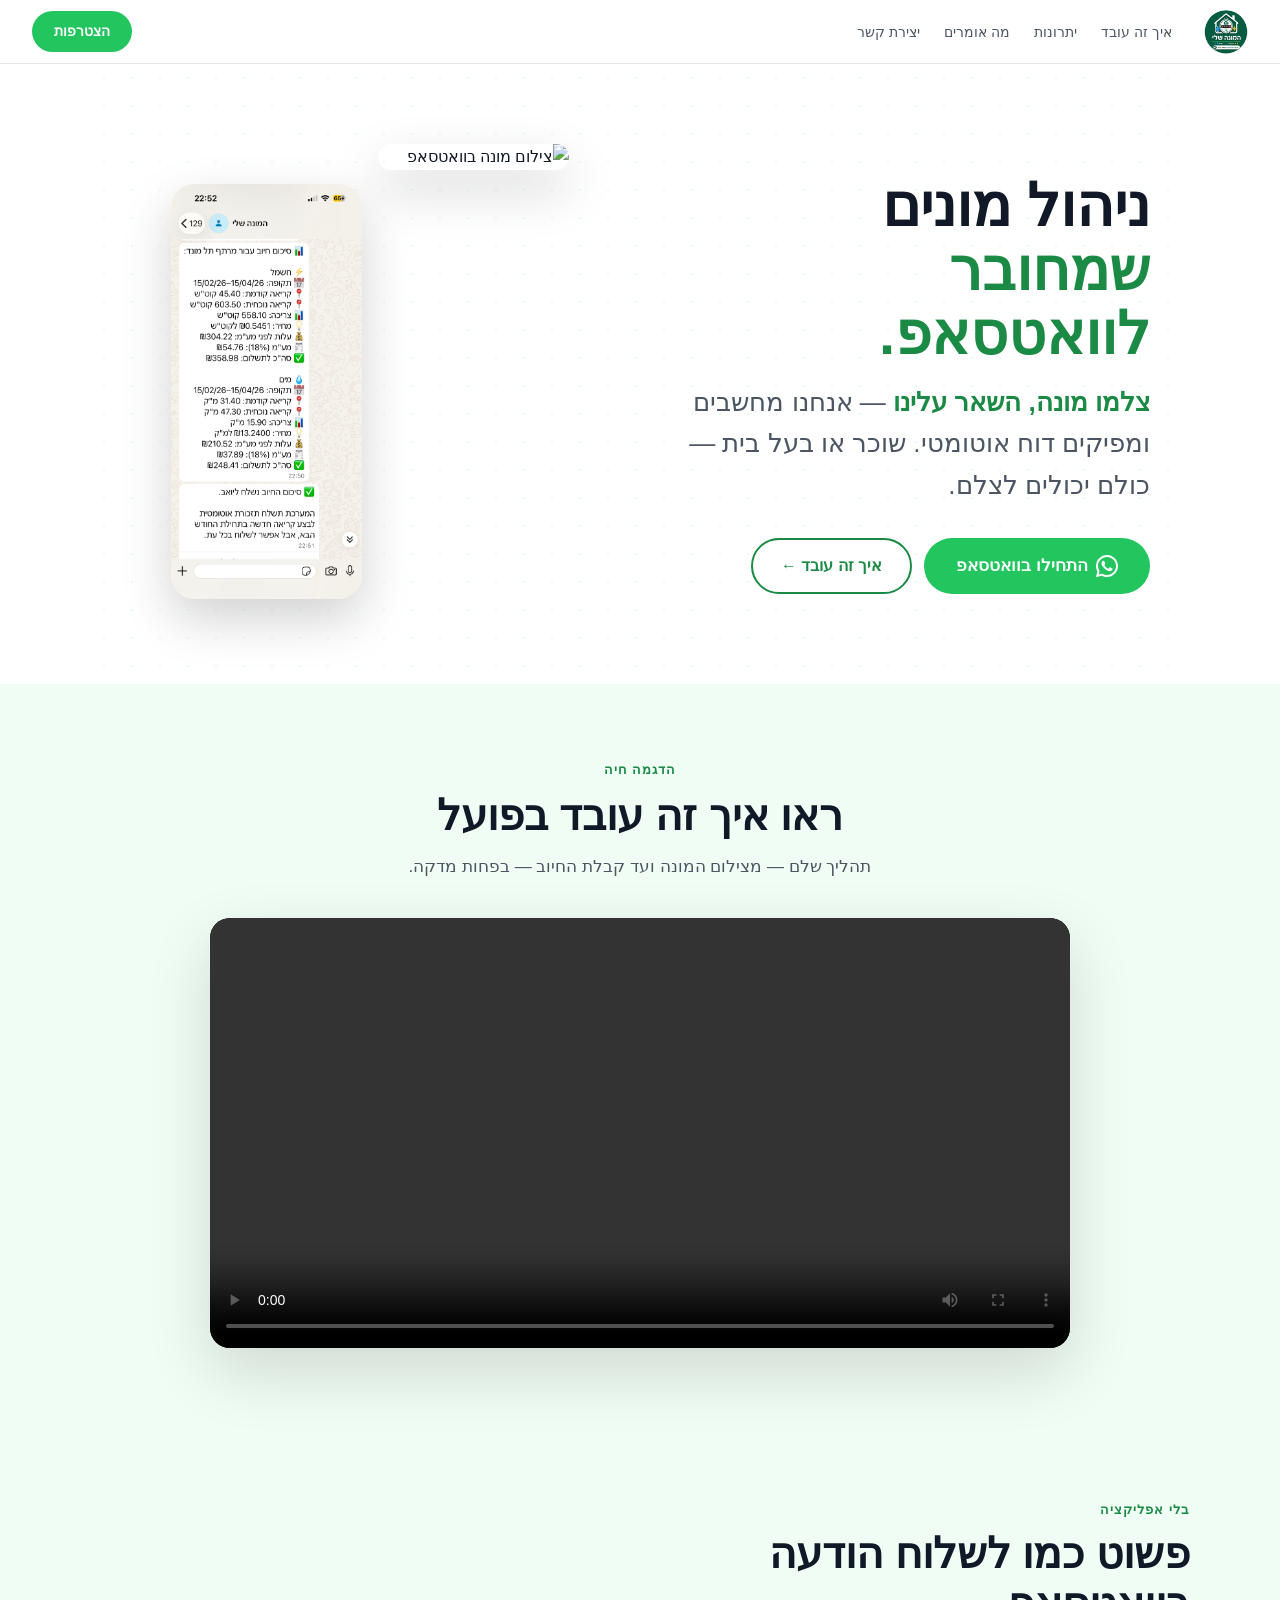
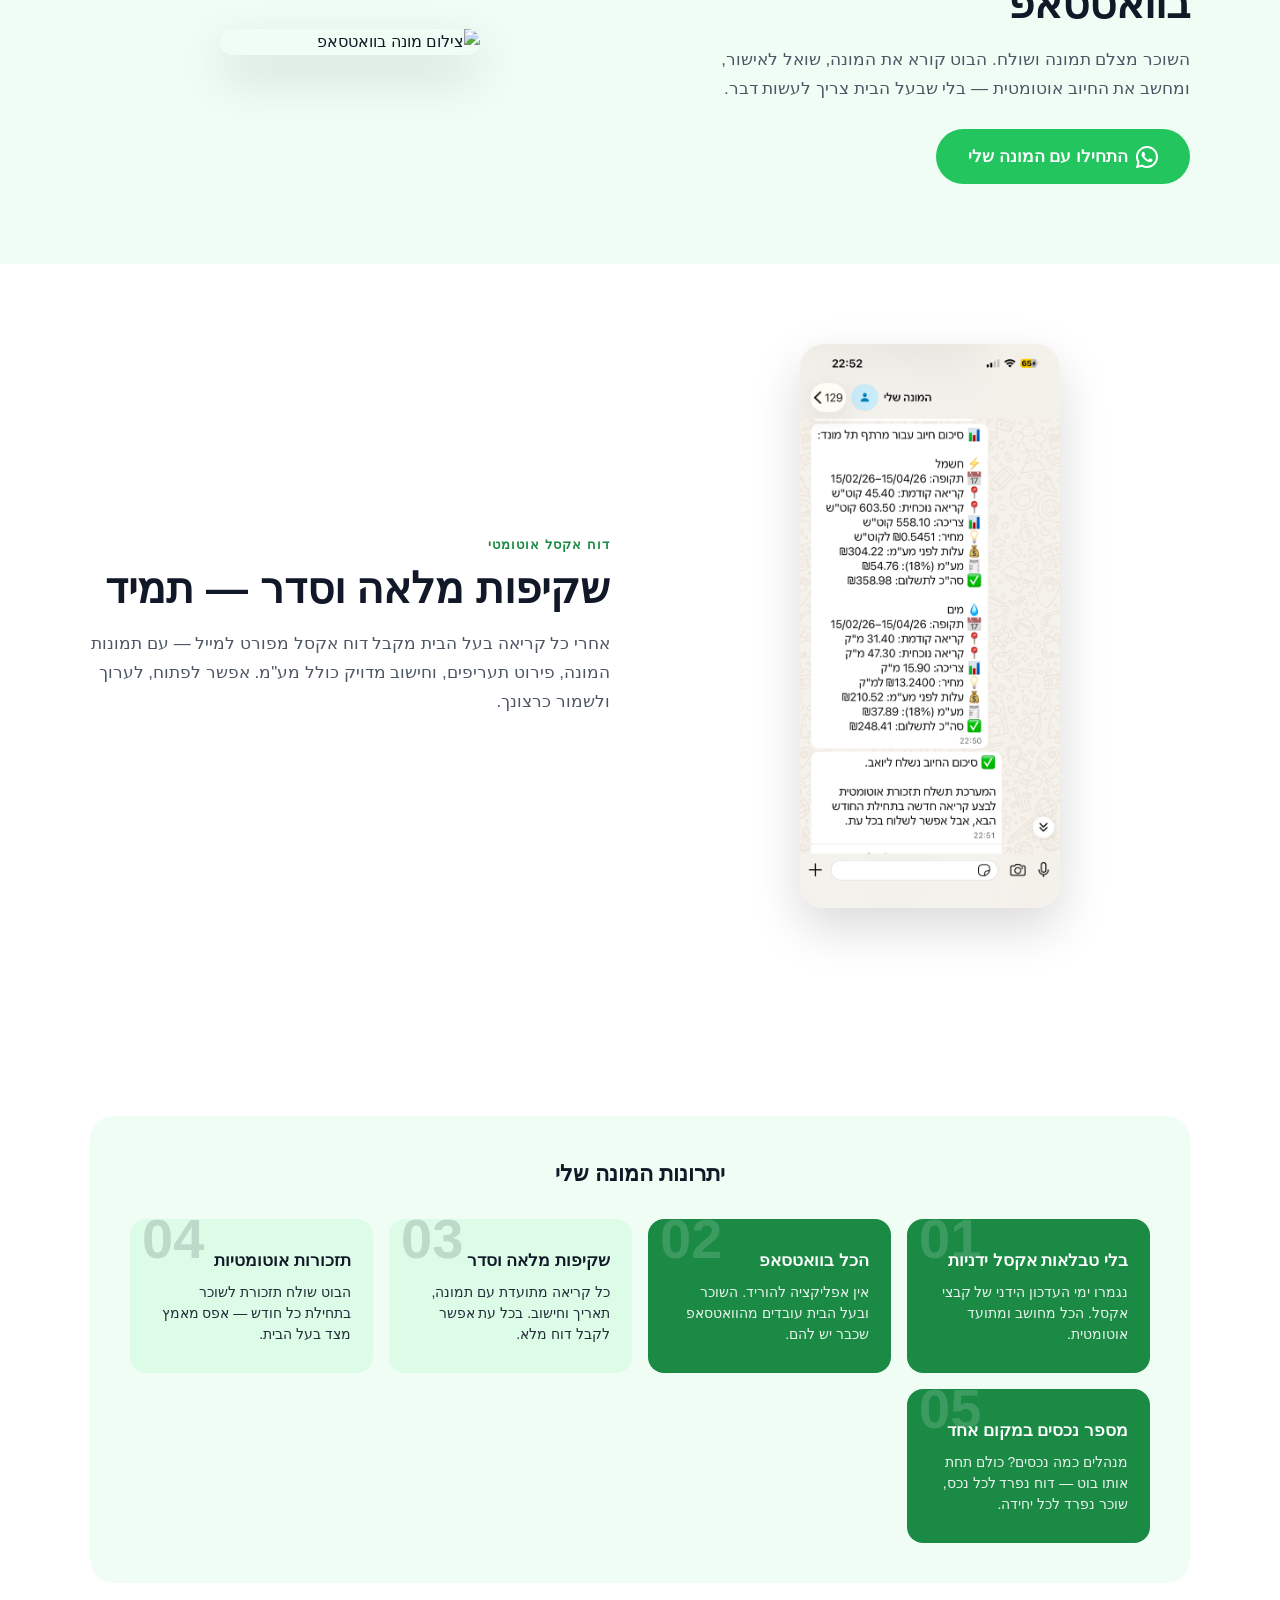
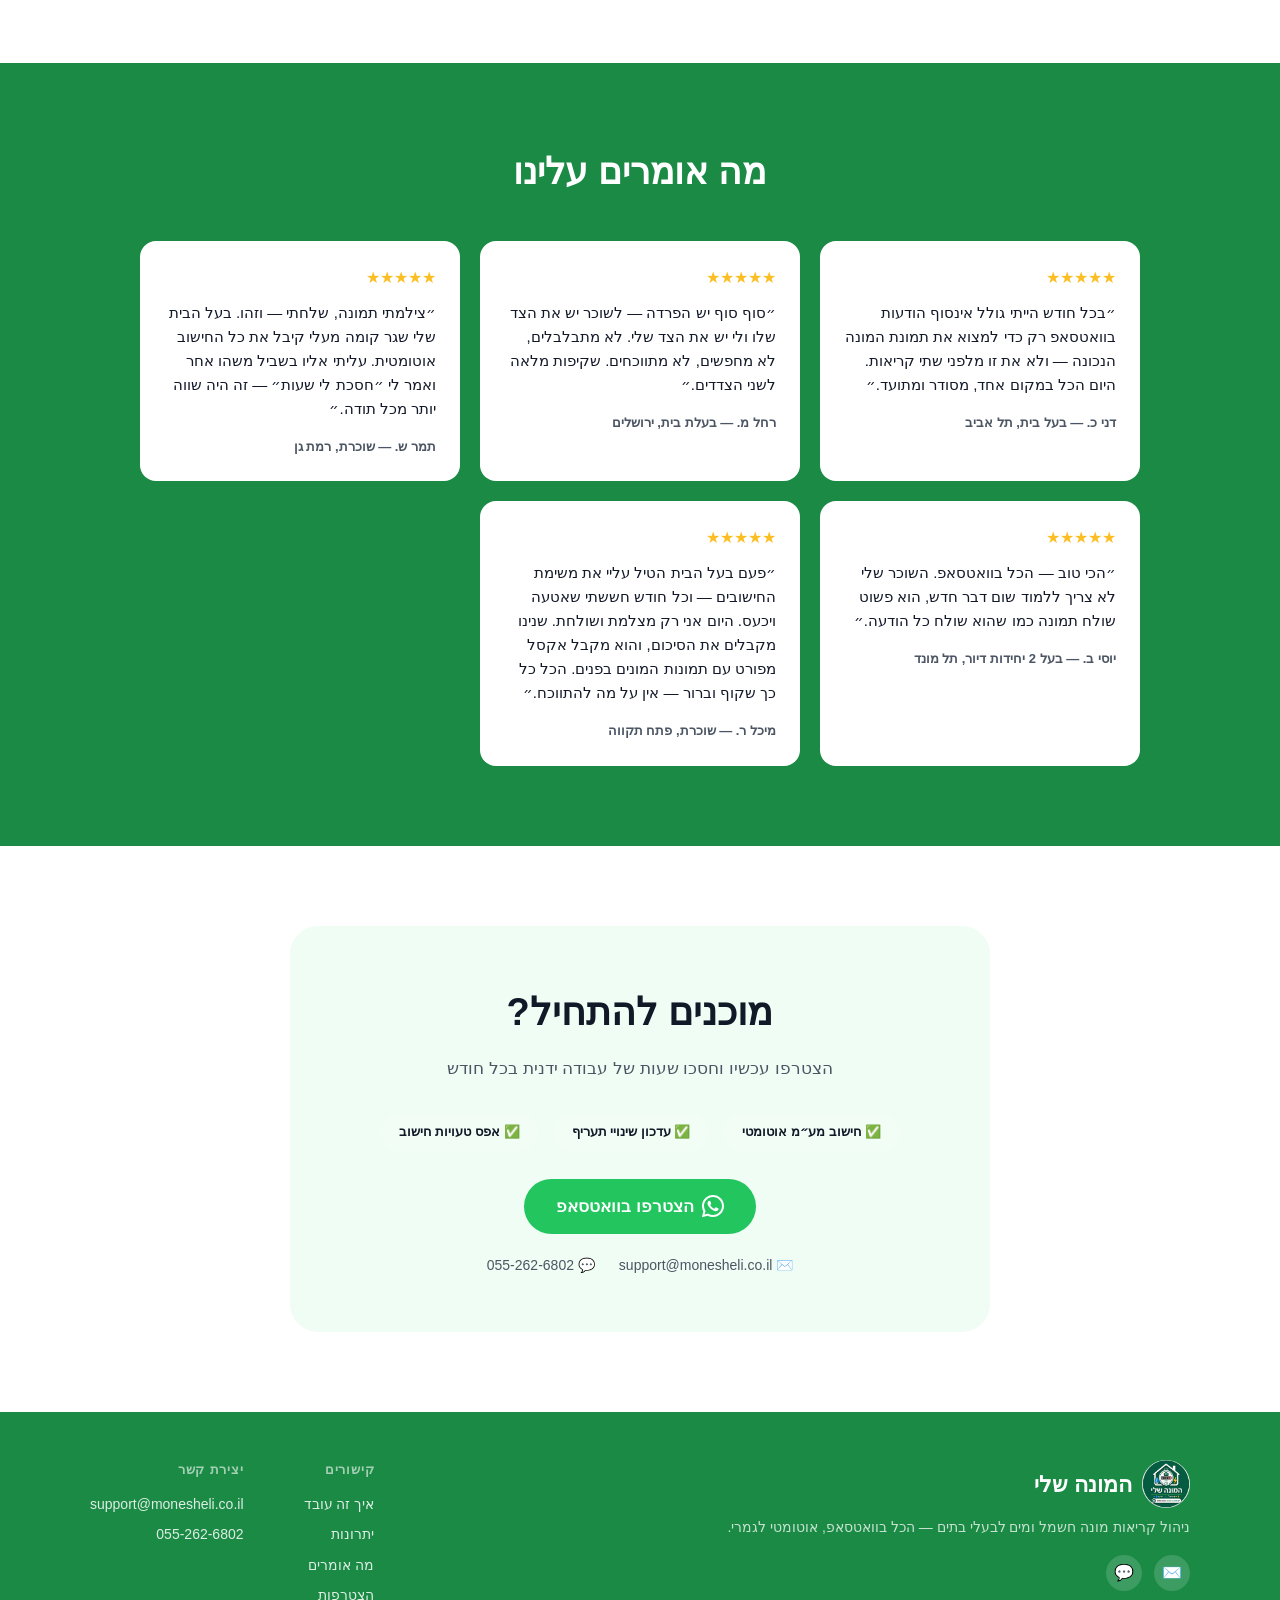
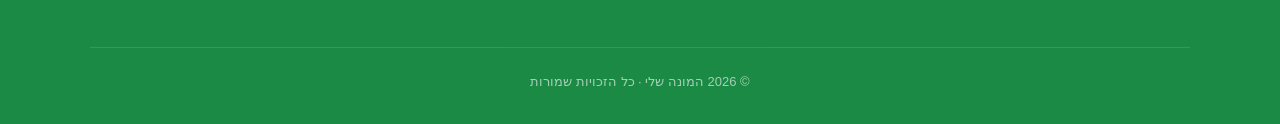
==== index.html @ 029e9800 "[src] Add multi-property benefit card to benefits section" ====
<!DOCTYPE html>
<html lang="he" dir="rtl">
<head>
  <meta charset="UTF-8" />
  <meta name="viewport" content="width=device-width, initial-scale=1.0" />
  <title>המונה שלי — צלמו מונה, השאר עלינו</title>
  <meta name="description" content="ניהול קריאות מונה חשמל ומים לבעלי בתים — כל התהליך בוואטסאפ, אוטומטי לגמרי." />
  <style>
    *, *::before, *::after { box-sizing: border-box; margin: 0; padding: 0; }
    :root {
      --green: #1a8a45;
      --green-btn: #22c55e;
      --green-btn-hover: #16a34a;
      --green-pale: #f0fdf4;
      --green-pale2: #dcfce7;
      --green-dark: #14532d;
      --text: #111827;
      --muted: #4b5563;
      --border: #e5e7eb;
      --radius: 16px;
    }
    html { scroll-behavior: smooth; }
    body { font-family: -apple-system, 'Segoe UI', Arial, sans-serif; color: var(--text); background: #fff; line-height: 1.6; }
    a { color: inherit; text-decoration: none; }

    /* NAV */
    nav {
      position: sticky; top: 0; z-index: 100;
      background: rgba(255,255,255,0.97); backdrop-filter: blur(8px);
      border-bottom: 1px solid var(--border);
      padding: 0 32px; height: 64px;
      display: flex; align-items: center; justify-content: space-between;
    }
    .nav-right { display: flex; align-items: center; gap: 32px; }
    .nav-logo { display: flex; align-items: center; }
    .nav-logo img { height: 44px; width: 44px; border-radius: 50%; object-fit: cover; }
    .nav-links { display: flex; gap: 24px; list-style: none; }
    .nav-links a { font-size: 14px; color: var(--muted); font-weight: 500; transition: color 0.15s; }
    .nav-links a:hover { color: var(--green); }
    .nav-cta {
      background: var(--green-btn); color: #fff;
      padding: 9px 22px; border-radius: 100px;
      font-size: 14px; font-weight: 700;
    }
    .nav-cta:hover { background: var(--green-btn-hover); }

    /* BTN */
    .btn-wa {
      display: inline-flex; align-items: center; gap: 8px;
      background: var(--green-btn); color: #fff;
      padding: 14px 32px; border-radius: 100px;
      font-size: 17px; font-weight: 700;
      transition: background 0.15s, transform 0.15s;
    }
    .btn-wa:hover { background: var(--green-btn-hover); transform: translateY(-1px); }
    .btn-wa svg { width: 22px; height: 22px; fill: #fff; flex-shrink: 0; }

    /* HERO */
    .hero {
      padding: 80px 40px 60px;
      display: flex; align-items: center; justify-content: center;
      gap: 60px; max-width: 1100px; margin: 0 auto;
      position: relative;
    }
    .hero::before {
      content: '';
      position: absolute; inset: 0;
      background-image: radial-gradient(circle, #d1fae5 1px, transparent 1px);
      background-size: 28px 28px;
      opacity: 0.5; z-index: -1;
    }
    .hero-text { flex: 1; max-width: 480px; }
    .hero-text h1 { font-size: clamp(36px, 5vw, 58px); font-weight: 900; line-height: 1.1; margin-bottom: 16px; }
    .hero-text h1 em { color: var(--green); font-style: normal; }
    .hero-slogan { font-size: clamp(18px, 3vw, 26px); color: var(--muted); margin-bottom: 32px; font-weight: 400; }
    .hero-slogan strong { color: var(--green); font-weight: 700; }
    .hero-actions { display: flex; gap: 12px; flex-wrap: wrap; }
    .btn-outline {
      display: inline-flex; align-items: center; gap: 8px;
      background: #fff; color: var(--green);
      border: 2px solid var(--green);
      padding: 12px 28px; border-radius: 100px;
      font-size: 16px; font-weight: 600;
    }
    .hero-visual { flex: 1; display: flex; justify-content: center; position: relative; min-height: 480px; }

    /* PHONE MOCKUP */
    .phone {
      width: 220px; background: #111; border-radius: 36px;
      box-shadow: 0 24px 60px rgba(0,0,0,0.18);
      position: absolute; overflow: hidden;
      border: 6px solid #1a1a1a;
    }
    .phone-notch {
      height: 28px; background: #111;
      display: flex; align-items: center; justify-content: center;
    }
    .phone-notch-bar { width: 80px; height: 8px; background: #222; border-radius: 4px; }
    .phone-screen { background: #e5ddd5; min-height: 360px; padding: 8px; overflow: hidden; }
    .phone-header { background: #075e54; padding: 8px 10px; display: flex; align-items: center; gap: 8px; margin: -8px -8px 8px; }
    .phone-avatar { width: 32px; height: 32px; border-radius: 50%; background: var(--green-btn); display: flex; align-items: center; justify-content: center; font-size: 14px; color: #fff; font-weight: 700; flex-shrink: 0; }
    .phone-header-name { color: #fff; font-size: 13px; font-weight: 600; }
    .phone-header-sub { color: rgba(255,255,255,0.7); font-size: 10px; }
    .msg { max-width: 85%; margin-bottom: 6px; padding: 6px 10px; border-radius: 12px; font-size: 12px; line-height: 1.4; }
    .msg-in { background: #fff; border-radius: 0 12px 12px 12px; align-self: flex-start; }
    .msg-out { background: #dcf8c6; border-radius: 12px 0 12px 12px; margin-right: auto; text-align: right; }
    .msg-time { font-size: 9px; color: #999; margin-top: 2px; text-align: left; }
    .hero-screenshots {
      display: flex;
      gap: 16px;
      align-items: flex-start;
      justify-content: center;
    }
    .hero-screenshot {
      width: 48%;
      max-width: 220px;
      border-radius: 24px;
      box-shadow: 0 20px 50px rgba(0,0,0,0.18);
      object-fit: cover;
      display: block;
    }
    .hero-screenshot-2 { margin-top: 40px; }

    /* SECTION */
    section { padding: 80px 40px; }
    .section-inner { max-width: 1100px; margin: 0 auto; }
    .section-label { font-size: 13px; font-weight: 700; letter-spacing: 0.08em; color: var(--green); text-transform: uppercase; margin-bottom: 8px; }
    .section-title { font-size: clamp(26px, 4vw, 42px); font-weight: 800; line-height: 1.2; margin-bottom: 16px; }
    .section-sub { font-size: 17px; color: var(--muted); max-width: 540px; line-height: 1.7; }

    /* FEATURE ROW */
    .feature-row {
      display: flex; align-items: center; gap: 60px;
      max-width: 1100px; margin: 0 auto;
    }
    .feature-row.reverse { flex-direction: row-reverse; }
    .feature-text { flex: 1; }
    .feature-visual { flex: 1; display: flex; justify-content: center; }
    .feature-phone-wrap { position: relative; height: 440px; width: 260px; }
    .feature-phone-wrap .phone { position: relative; width: 100%; }
    section.pale { background: var(--green-pale); }

    /* BENEFITS CARDS */
    .benefits-wrap {
      background: var(--green-pale); border-radius: 24px;
      padding: 40px; max-width: 1100px; margin: 48px auto 0;
    }
    .benefits-title { text-align: center; font-size: 22px; font-weight: 800; margin-bottom: 28px; }
    .benefits-grid { display: grid; grid-template-columns: repeat(auto-fit, minmax(220px, 1fr)); gap: 16px; }
    .benefit-card {
      background: var(--green); color: #fff;
      border-radius: var(--radius); padding: 28px 22px;
      position: relative; overflow: hidden;
    }
    .benefit-card:nth-child(3), .benefit-card:nth-child(4) { background: var(--green-pale2); color: var(--text); }
    .benefit-num { font-size: 56px; font-weight: 900; opacity: 0.15; position: absolute; top: -8px; left: 12px; line-height: 1; }
    .benefit-card h3 { font-size: 17px; font-weight: 800; margin-bottom: 8px; position: relative; }
    .benefit-card p { font-size: 14px; line-height: 1.5; opacity: 0.9; position: relative; }

    /* TESTIMONIALS */
    .testimonials-section { background: var(--green); padding: 80px 40px; }
    .testimonials-title { text-align: center; font-size: clamp(24px, 4vw, 36px); font-weight: 800; color: #fff; margin-bottom: 40px; }
    .testimonials-grid { display: grid; grid-template-columns: repeat(auto-fit, minmax(280px, 1fr)); gap: 20px; max-width: 1000px; margin: 0 auto; }
    .testimonial-card { background: #fff; border-radius: var(--radius); padding: 24px; }
    .testimonial-stars { color: #fbbf24; font-size: 16px; margin-bottom: 10px; }
    .testimonial-text { font-size: 15px; line-height: 1.6; color: var(--text); margin-bottom: 16px; }
    .testimonial-author { font-size: 13px; font-weight: 700; color: var(--muted); }

    /* FINAL CTA */
    .final-cta-section { padding: 80px 40px; }
    .final-cta-box {
      max-width: 700px; margin: 0 auto;
      background: var(--green-pale); border-radius: 28px;
      padding: 56px 40px; text-align: center;
    }
    .final-cta-box h2 { font-size: clamp(26px, 4vw, 38px); font-weight: 900; margin-bottom: 12px; }
    .final-cta-box p { font-size: 17px; color: var(--muted); margin-bottom: 32px; }

    /* FOOTER */
    footer { background: var(--green); padding: 48px 40px 32px; color: #fff; }
    .footer-inner { max-width: 1100px; margin: 0 auto; }
    .footer-top { display: flex; gap: 60px; flex-wrap: wrap; margin-bottom: 40px; }
    .footer-brand { flex: 1.5; min-width: 200px; }
    .footer-brand-name { display: flex; align-items: center; gap: 10px; font-size: 22px; font-weight: 900; margin-bottom: 8px; }
    .footer-brand-name img { height: 48px; width: 48px; border-radius: 50%; object-fit: cover; }
    .footer-brand-sub { font-size: 14px; opacity: 0.75; line-height: 1.6; }
    .footer-col h4 { font-size: 13px; font-weight: 700; opacity: 0.6; text-transform: uppercase; letter-spacing: 0.06em; margin-bottom: 12px; }
    .footer-col ul { list-style: none; display: flex; flex-direction: column; gap: 8px; }
    .footer-col li { font-size: 14px; opacity: 0.85; }
    .footer-col li:hover { opacity: 1; }
    .footer-social { display: flex; gap: 12px; margin-top: 16px; }
    .footer-social a { width: 36px; height: 36px; border-radius: 50%; background: rgba(255,255,255,0.15); display: flex; align-items: center; justify-content: center; font-size: 16px; }
    .footer-bottom { border-top: 1px solid rgba(255,255,255,0.2); padding-top: 24px; text-align: center; font-size: 13px; opacity: 0.6; }

    /* VIDEO SECTION */
    .video-section { padding: 72px 40px; background: var(--green-pale); }
    .video-inner { max-width: 860px; margin: 0 auto; text-align: center; }
    .video-inner .section-label { display: inline-block; margin-bottom: 10px; }
    .video-inner .section-title { margin-bottom: 12px; }
    .video-inner .section-sub { margin: 0 auto 36px; text-align: center; }
    .video-wrap {
      position: relative; border-radius: 20px; overflow: hidden;
      box-shadow: 0 24px 64px rgba(0,0,0,0.14);
      background: #000;
    }
    .video-wrap video {
      width: 100%; display: block; border-radius: 20px;
      max-height: 520px; object-fit: contain;
    }

    @media (max-width: 768px) {
      .hero { flex-direction: column; padding: 48px 20px 40px; gap: 40px; }
      .hero-visual { min-height: 320px; width: 100%; }
      .phone1 { right: 10%; }
      .phone2 { left: 5%; }
      .feature-row, .feature-row.reverse { flex-direction: column; gap: 32px; }
      nav { padding: 0 16px; }
      .nav-links { display: none; }
      section { padding: 56px 20px; }
      .testimonials-section { padding: 56px 20px; }
      .final-cta-section { padding: 40px 20px; }
      footer { padding: 40px 20px 24px; }
      .footer-top { gap: 32px; }
    }
  </style>
</head>
<body>

<!-- NAV -->
<nav>
  <div class="nav-right">
    <a class="nav-logo" href="#">
      <img src="logo.jpg" alt="המונה שלי" />
    </a>
    <ul class="nav-links">
      <li><a href="#how">איך זה עובד</a></li>
      <li><a href="#benefits">יתרונות</a></li>
      <li><a href="#testimonials">מה אומרים</a></li>
      <li><a href="#contact">יצירת קשר</a></li>
    </ul>
  </div>
  <a class="nav-cta" href="https://wa.me/972559642901?text=%D7%94%D7%A6%D7%98%D7%A8%D7%A3" target="_blank">הצטרפות</a>
</nav>

<!-- HERO -->
<div class="hero">
  <div class="hero-text">
    <h1>ניהול מונים<br/><em>שמחובר לוואטסאפ.</em></h1>
    <p class="hero-slogan"><strong>צלמו מונה, השאר עלינו</strong> — אנחנו מחשבים ומפיקים דוח אוטומטי. שוכר או בעל בית — כולם יכולים לצלם.</p>
    <div class="hero-actions">
      <a class="btn-wa" href="https://wa.me/972559642901?text=%D7%94%D7%A6%D7%98%D7%A8%D7%A3" target="_blank">
        <svg viewBox="0 0 24 24"><path d="M17.472 14.382c-.297-.149-1.758-.867-2.03-.967-.273-.099-.471-.148-.67.15-.197.297-.767.966-.94 1.164-.173.199-.347.223-.644.075-.297-.15-1.255-.463-2.39-1.475-.883-.788-1.48-1.761-1.653-2.059-.173-.297-.018-.458.13-.606.134-.133.298-.347.446-.52.149-.174.198-.298.298-.497.099-.198.05-.371-.025-.52-.075-.149-.669-1.612-.916-2.207-.242-.579-.487-.5-.669-.51-.173-.008-.371-.01-.57-.01-.198 0-.52.074-.792.372-.272.297-1.04 1.016-1.04 2.479 0 1.462 1.065 2.875 1.213 3.074.149.198 2.096 3.2 5.077 4.487.709.306 1.262.489 1.694.625.712.227 1.36.195 1.871.118.571-.085 1.758-.719 2.006-1.413.248-.694.248-1.289.173-1.413-.074-.124-.272-.198-.57-.347z"/><path d="M12 0C5.373 0 0 5.373 0 12c0 2.127.558 4.126 1.535 5.858L.057 23.476a.5.5 0 0 0 .612.612l5.566-1.461A11.945 11.945 0 0 0 12 24c6.627 0 12-5.373 12-12S18.627 0 12 0zm0 21.818a9.8 9.8 0 0 1-5.013-1.376l-.36-.214-3.724.977.997-3.648-.235-.374A9.773 9.773 0 0 1 2.182 12C2.182 6.57 6.57 2.182 12 2.182c5.43 0 9.818 4.388 9.818 9.818 0 5.43-4.388 9.818-9.818 9.818z"/></svg>
        התחילו בוואטסאפ
      </a>
      <a class="btn-outline" href="#how">איך זה עובד ←</a>
    </div>
  </div>
  <div class="hero-visual">
    <div class="hero-screenshots">
      <img src="screenshot-meters.png" alt="צילום מונה בוואטסאפ" class="hero-screenshot hero-screenshot-1" />
      <img src="screenshot-summary.png" alt="סיכום חיוב בוואטסאפ" class="hero-screenshot hero-screenshot-2" />
    </div>
  </div>
</div>

<!-- VIDEO -->
<section class="video-section">
  <div class="video-inner">
    <div class="section-label">הדגמה חיה</div>
    <h2 class="section-title">ראו איך זה עובד בפועל</h2>
    <p class="section-sub">תהליך שלם — מצילום המונה ועד קבלת החיוב — בפחות מדקה.</p>
    <div class="video-wrap">
      <video controls playsinline preload="metadata" poster="">
        <source src="demo.mp4" type="video/mp4" />
      </video>
    </div>
  </div>
</section>

<!-- SECTION: WhatsApp -->
<section id="how" class="pale">
  <div class="feature-row">
    <div class="feature-text">
      <div class="section-label">בלי אפליקציה</div>
      <h2 class="section-title">פשוט כמו לשלוח הודעה בוואטסאפ</h2>
      <p class="section-sub">השוכר מצלם תמונה ושולח. הבוט קורא את המונה, שואל לאישור, ומחשב את החיוב אוטומטית — בלי שבעל הבית צריך לעשות דבר.</p>
      <br/>
      <a class="btn-wa" href="https://wa.me/972559642901?text=%D7%94%D7%A6%D7%98%D7%A8%D7%A3" target="_blank" style="display:inline-flex;">
        <svg viewBox="0 0 24 24"><path d="M17.472 14.382c-.297-.149-1.758-.867-2.03-.967-.273-.099-.471-.148-.67.15-.197.297-.767.966-.94 1.164-.173.199-.347.223-.644.075-.297-.15-1.255-.463-2.39-1.475-.883-.788-1.48-1.761-1.653-2.059-.173-.297-.018-.458.13-.606.134-.133.298-.347.446-.52.149-.174.198-.298.298-.497.099-.198.05-.371-.025-.52-.075-.149-.669-1.612-.916-2.207-.242-.579-.487-.5-.669-.51-.173-.008-.371-.01-.57-.01-.198 0-.52.074-.792.372-.272.297-1.04 1.016-1.04 2.479 0 1.462 1.065 2.875 1.213 3.074.149.198 2.096 3.2 5.077 4.487.709.306 1.262.489 1.694.625.712.227 1.36.195 1.871.118.571-.085 1.758-.719 2.006-1.413.248-.694.248-1.289.173-1.413-.074-.124-.272-.198-.57-.347z"/><path d="M12 0C5.373 0 0 5.373 0 12c0 2.127.558 4.126 1.535 5.858L.057 23.476a.5.5 0 0 0 .612.612l5.566-1.461A11.945 11.945 0 0 0 12 24c6.627 0 12-5.373 12-12S18.627 0 12 0zm0 21.818a9.8 9.8 0 0 1-5.013-1.376l-.36-.214-3.724.977.997-3.648-.235-.374A9.773 9.773 0 0 1 2.182 12C2.182 6.57 6.57 2.182 12 2.182c5.43 0 9.818 4.388 9.818 9.818 0 5.43-4.388 9.818-9.818 9.818z"/></svg>
        התחילו עם המונה שלי
      </a>
    </div>
    <div class="feature-visual">
      <img src="screenshot-meters.png" alt="צילום מונה בוואטסאפ" style="width:260px; border-radius:24px; box-shadow:0 20px 50px rgba(0,0,0,0.15);" />
    </div>
  </div>
</section>

<!-- SECTION: Excel Report -->
<section>
  <div class="feature-row reverse">
    <div class="feature-text">
      <div class="section-label">דוח אקסל אוטומטי</div>
      <h2 class="section-title">שקיפות מלאה וסדר — תמיד</h2>
      <p class="section-sub">אחרי כל קריאה בעל הבית מקבל דוח אקסל מפורט למייל — עם תמונות המונה, פירוט תעריפים, וחישוב מדויק כולל מע"מ. אפשר לפתוח, לערוך ולשמור כרצונך.</p>
    </div>
    <div class="feature-visual">
      <img src="screenshot-summary.png" alt="סיכום חיוב בוואטסאפ" style="width:260px; border-radius:24px; box-shadow:0 20px 50px rgba(0,0,0,0.15);" />
    </div>
  </div>
</section>

<!-- BENEFITS -->
<section id="benefits">
  <div class="section-inner">
    <div class="benefits-wrap">
      <div class="benefits-title">יתרונות המונה שלי</div>
      <div class="benefits-grid">
        <div class="benefit-card">
          <div class="benefit-num">01</div>
          <h3>בלי טבלאות אקסל ידניות</h3>
          <p>נגמרו ימי העדכון הידני של קבצי אקסל. הכל מחושב ומתועד אוטומטית.</p>
        </div>
        <div class="benefit-card">
          <div class="benefit-num">02</div>
          <h3>הכל בוואטסאפ</h3>
          <p>אין אפליקציה להוריד. השוכר ובעל הבית עובדים מהוואטסאפ שכבר יש להם.</p>
        </div>
        <div class="benefit-card">
          <div class="benefit-num">03</div>
          <h3>שקיפות מלאה וסדר</h3>
          <p>כל קריאה מתועדת עם תמונה, תאריך וחישוב. בכל עת אפשר לקבל דוח מלא.</p>
        </div>
        <div class="benefit-card">
          <div class="benefit-num">04</div>
          <h3>תזכורות אוטומטיות</h3>
          <p>הבוט שולח תזכורת לשוכר בתחילת כל חודש — אפס מאמץ מצד בעל הבית.</p>
        </div>
        <div class="benefit-card">
          <div class="benefit-num">05</div>
          <h3>מספר נכסים במקום אחד</h3>
          <p>מנהלים כמה נכסים? כולם תחת אותו בוט — דוח נפרד לכל נכס, שוכר נפרד לכל יחידה.</p>
        </div>
      </div>
    </div>
  </div>
</section>

<!-- TESTIMONIALS -->
<section id="testimonials" class="testimonials-section">
  <h2 class="testimonials-title">מה אומרים עלינו</h2>
  <div class="testimonials-grid">
    <div class="testimonial-card">
      <div class="testimonial-stars">★★★★★</div>
      <p class="testimonial-text">״בכל חודש הייתי גולל אינסוף הודעות בוואטסאפ רק כדי למצוא את תמונת המונה הנכונה — ולא את זו מלפני שתי קריאות. היום הכל במקום אחד, מסודר ומתועד.״</p>
      <div class="testimonial-author">דני כ. — בעל בית, תל אביב</div>
    </div>
    <div class="testimonial-card">
      <div class="testimonial-stars">★★★★★</div>
      <p class="testimonial-text">״סוף סוף יש הפרדה — לשוכר יש את הצד שלו ולי יש את הצד שלי. לא מתבלבלים, לא מחפשים, לא מתווכחים. שקיפות מלאה לשני הצדדים.״</p>
      <div class="testimonial-author">רחל מ. — בעלת בית, ירושלים</div>
    </div>
    <div class="testimonial-card">
      <div class="testimonial-stars">★★★★★</div>
      <p class="testimonial-text">״צילמתי תמונה, שלחתי — וזהו. בעל הבית שלי שגר קומה מעלי קיבל את כל החישוב אוטומטית. עליתי אליו בשביל משהו אחר ואמר לי ״חסכת לי שעות״ — זה היה שווה יותר מכל תודה.״</p>
      <div class="testimonial-author">תמר ש. — שוכרת, רמת גן</div>
    </div>
    <div class="testimonial-card">
      <div class="testimonial-stars">★★★★★</div>
      <p class="testimonial-text">״הכי טוב — הכל בוואטסאפ. השוכר שלי לא צריך ללמוד שום דבר חדש, הוא פשוט שולח תמונה כמו שהוא שולח כל הודעה.״</p>
      <div class="testimonial-author">יוסי ב. — בעל 2 יחידות דיור, תל מונד</div>
    </div>
    <div class="testimonial-card">
      <div class="testimonial-stars">★★★★★</div>
      <p class="testimonial-text">״פעם בעל הבית הטיל עליי את משימת החישובים — וכל חודש חששתי שאטעה ויכעס. היום אני רק מצלמת ושולחת. שנינו מקבלים את הסיכום, והוא מקבל אקסל מפורט עם תמונות המונים בפנים. הכל כל כך שקוף וברור — אין על מה להתווכח.״</p>
      <div class="testimonial-author">מיכל ר. — שוכרת, פתח תקווה</div>
    </div>
  </div>
</section>

<!-- FINAL CTA -->
<section class="final-cta-section" id="contact">
  <div class="final-cta-box">
    <h2>מוכנים להתחיל?</h2>
    <p>הצטרפו עכשיו וחסכו שעות של עבודה ידנית בכל חודש</p>
    <div style="display:flex; gap:16px; justify-content:center; flex-wrap:wrap; margin-bottom:28px;">
      <div style="background:rgba(255,255,255,0.15); border-radius:100px; padding:8px 18px; font-size:13px; font-weight:600;">✅ חישוב מע״מ אוטומטי</div>
      <div style="background:rgba(255,255,255,0.15); border-radius:100px; padding:8px 18px; font-size:13px; font-weight:600;">✅ עדכון שינויי תעריף</div>
      <div style="background:rgba(255,255,255,0.15); border-radius:100px; padding:8px 18px; font-size:13px; font-weight:600;">✅ אפס טעויות חישוב</div>
    </div>
    <a class="btn-wa" href="https://wa.me/972559642901?text=%D7%94%D7%A6%D7%98%D7%A8%D7%A3" target="_blank">
      <svg viewBox="0 0 24 24"><path d="M17.472 14.382c-.297-.149-1.758-.867-2.03-.967-.273-.099-.471-.148-.67.15-.197.297-.767.966-.94 1.164-.173.199-.347.223-.644.075-.297-.15-1.255-.463-2.39-1.475-.883-.788-1.48-1.761-1.653-2.059-.173-.297-.018-.458.13-.606.134-.133.298-.347.446-.52.149-.174.198-.298.298-.497.099-.198.05-.371-.025-.52-.075-.149-.669-1.612-.916-2.207-.242-.579-.487-.5-.669-.51-.173-.008-.371-.01-.57-.01-.198 0-.52.074-.792.372-.272.297-1.04 1.016-1.04 2.479 0 1.462 1.065 2.875 1.213 3.074.149.198 2.096 3.2 5.077 4.487.709.306 1.262.489 1.694.625.712.227 1.36.195 1.871.118.571-.085 1.758-.719 2.006-1.413.248-.694.248-1.289.173-1.413-.074-.124-.272-.198-.57-.347z"/><path d="M12 0C5.373 0 0 5.373 0 12c0 2.127.558 4.126 1.535 5.858L.057 23.476a.5.5 0 0 0 .612.612l5.566-1.461A11.945 11.945 0 0 0 12 24c6.627 0 12-5.373 12-12S18.627 0 12 0zm0 21.818a9.8 9.8 0 0 1-5.013-1.376l-.36-.214-3.724.977.997-3.648-.235-.374A9.773 9.773 0 0 1 2.182 12C2.182 6.57 6.57 2.182 12 2.182c5.43 0 9.818 4.388 9.818 9.818 0 5.43-4.388 9.818-9.818 9.818z"/></svg>
      הצטרפו בוואטסאפ
    </a>
    <div style="margin-top:20px; display:flex; gap:24px; justify-content:center; flex-wrap:wrap;">
      <a href="mailto:support@monesheli.co.il" style="font-size:14px; color:var(--muted);">✉️ support@monesheli.co.il</a>
      <a href="https://wa.me/972552626802" target="_blank" style="font-size:14px; color:var(--muted);">💬 055-262-6802</a>
    </div>
  </div>
</section>

<!-- FOOTER -->
<footer>
  <div class="footer-inner">
    <div class="footer-top">
      <div class="footer-brand">
        <div class="footer-brand-name">
          <img src="logo.jpg" alt="המונה שלי" />
          המונה שלי
        </div>
        <div class="footer-brand-sub">ניהול קריאות מונה חשמל ומים לבעלי בתים — הכל בוואטסאפ, אוטומטי לגמרי.</div>
        <div class="footer-social">
          <a href="mailto:support@monesheli.co.il" title="מייל">✉️</a>
          <a href="https://wa.me/972559642901" target="_blank" title="וואטסאפ">💬</a>
        </div>
      </div>
      <div class="footer-col">
        <h4>קישורים</h4>
        <ul>
          <li><a href="#how">איך זה עובד</a></li>
          <li><a href="#benefits">יתרונות</a></li>
          <li><a href="#testimonials">מה אומרים</a></li>
          <li><a href="https://wa.me/972559642901?text=%D7%94%D7%A6%D7%98%D7%A8%D7%A3" target="_blank">הצטרפות</a></li>
        </ul>
      </div>
      <div class="footer-col">
        <h4>יצירת קשר</h4>
        <ul>
          <li>support@monesheli.co.il</li>
          <li>055-262-6802</li>
        </ul>
      </div>
    </div>
    <div class="footer-bottom">© 2026 המונה שלי · כל הזכויות שמורות</div>
  </div>
</footer>

</body>
</html>
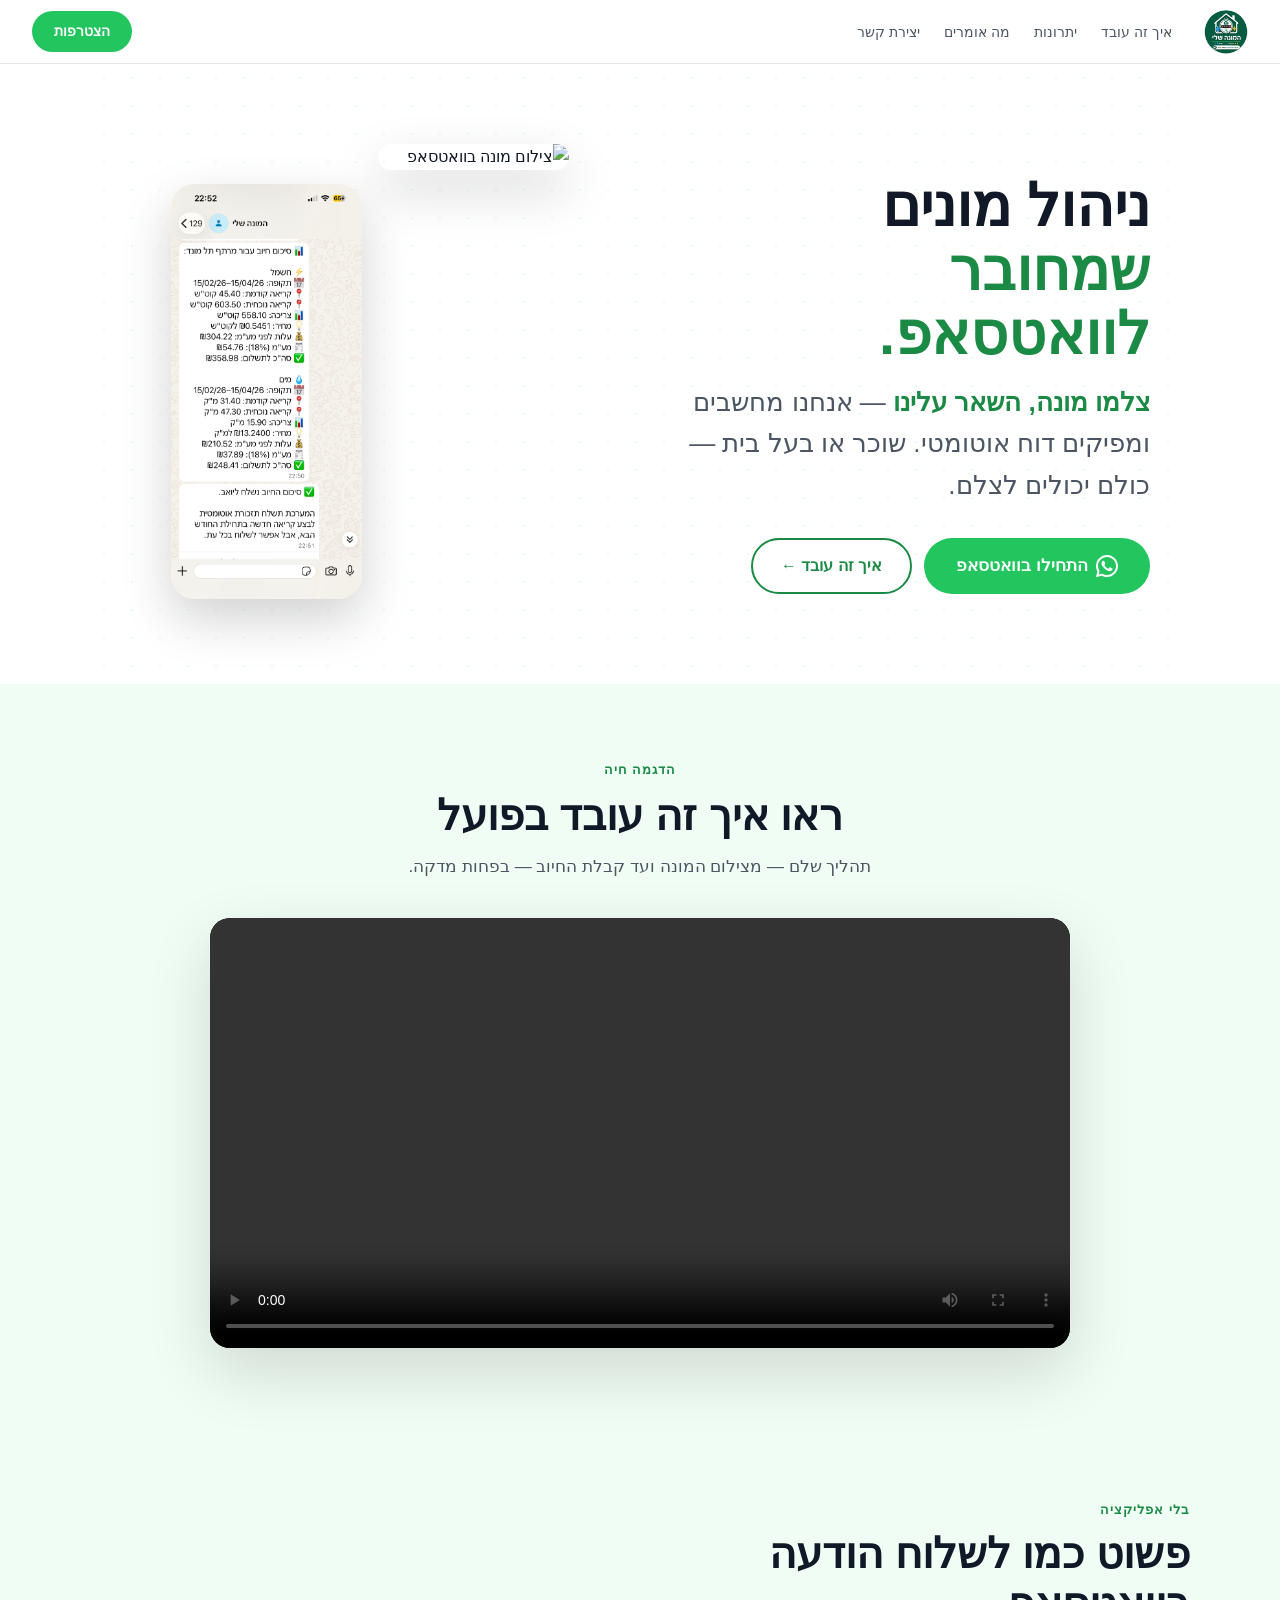
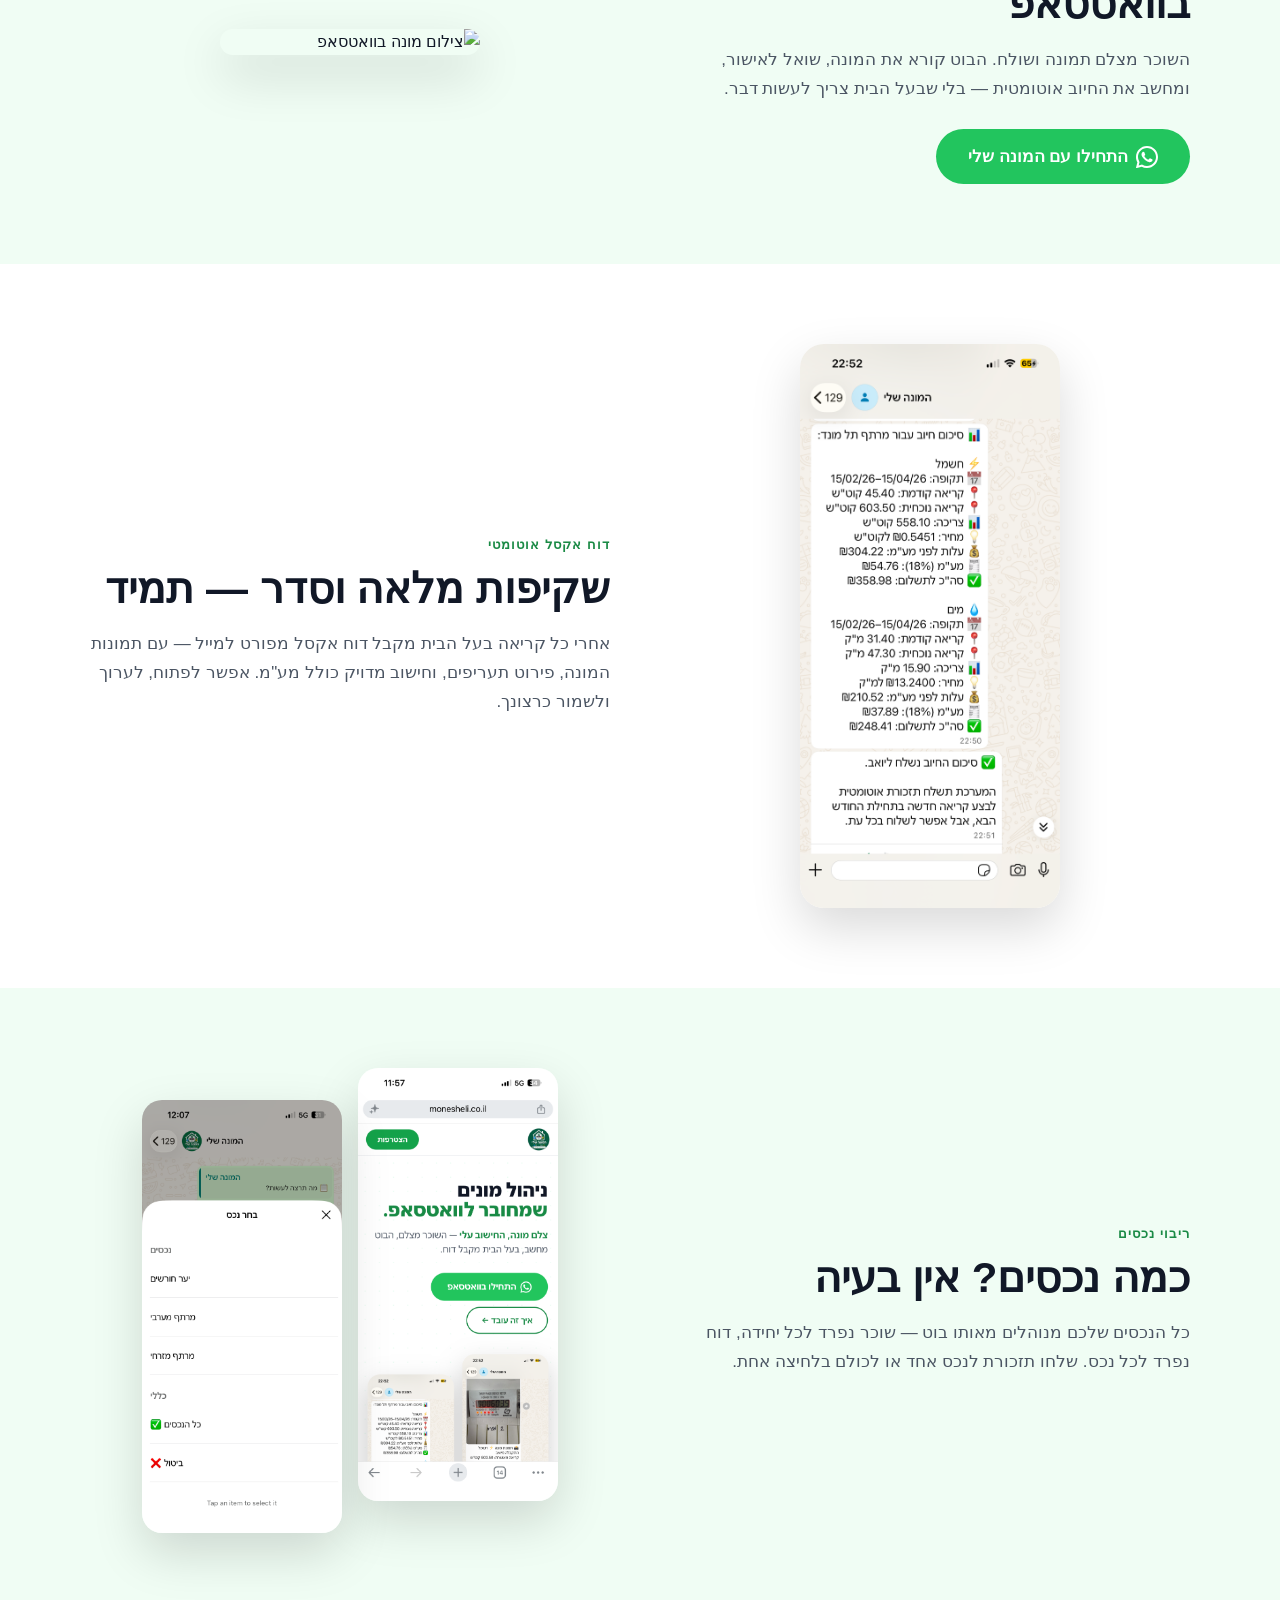
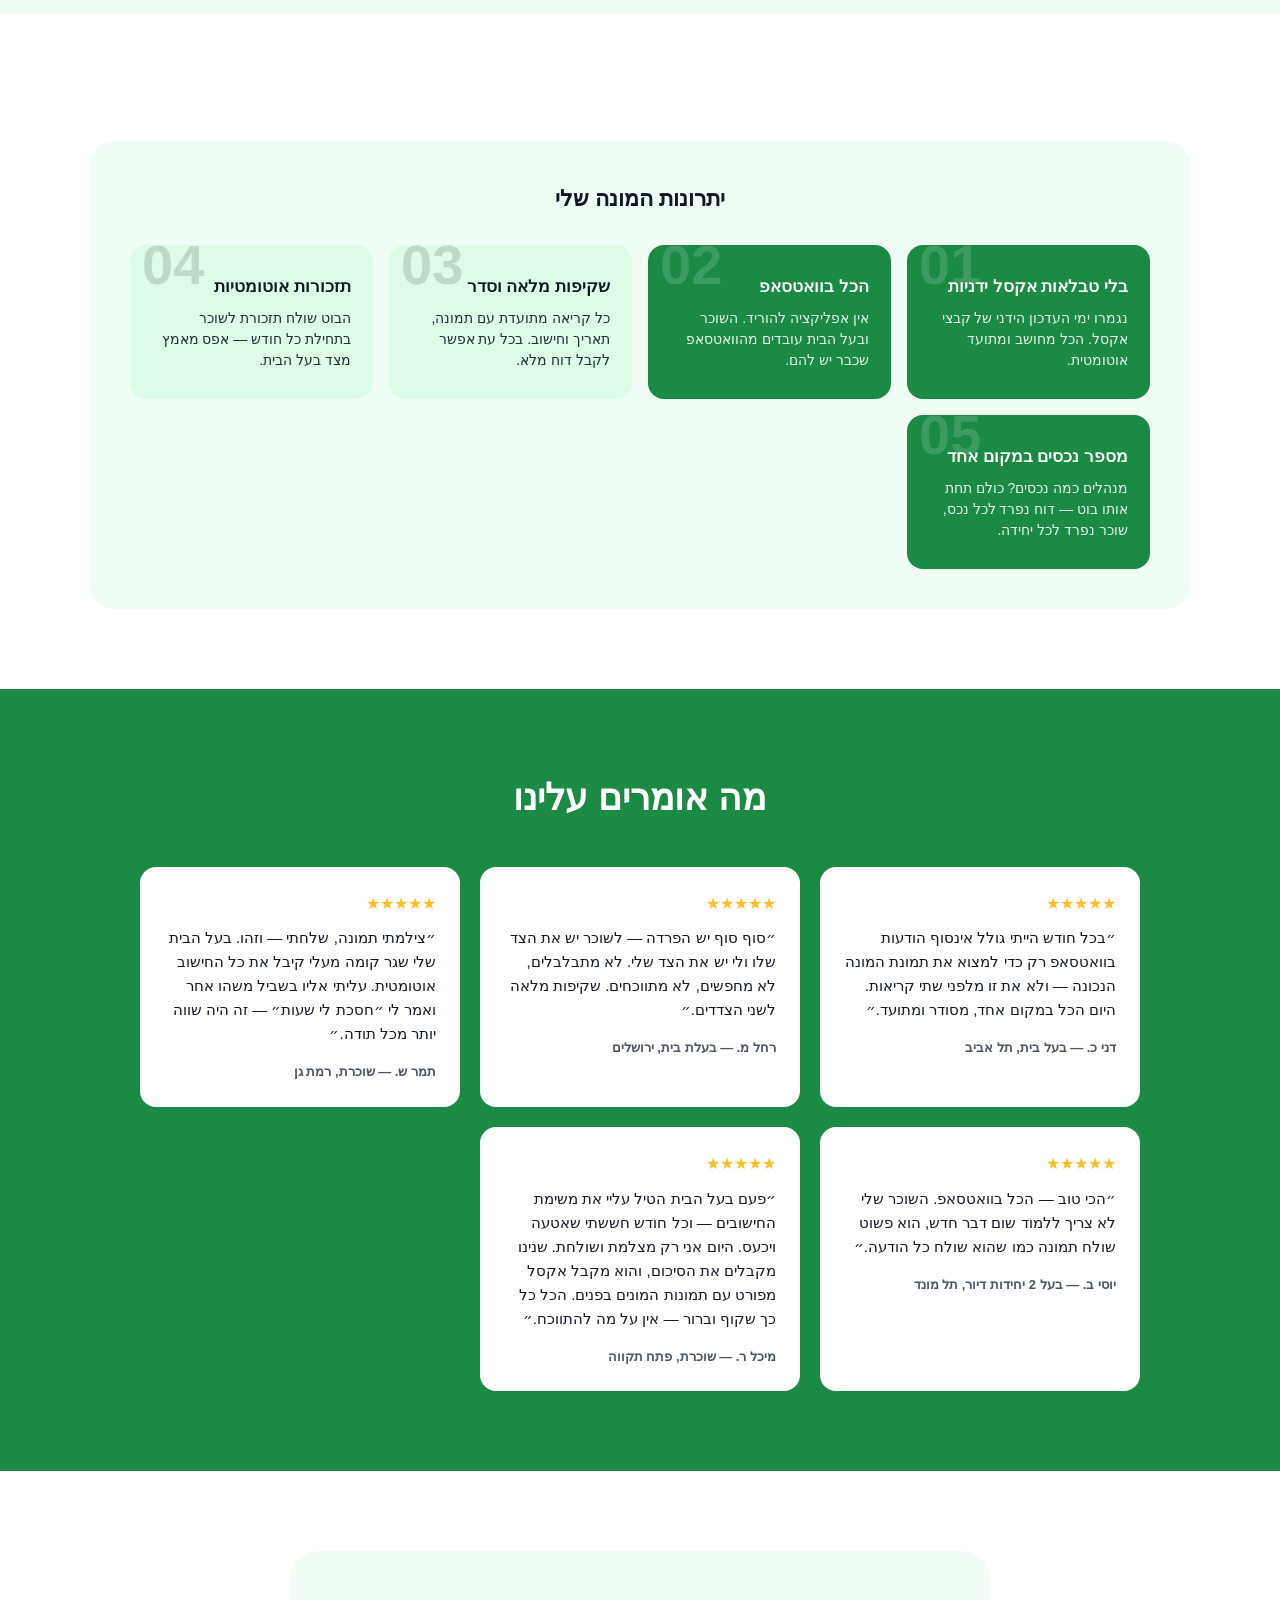
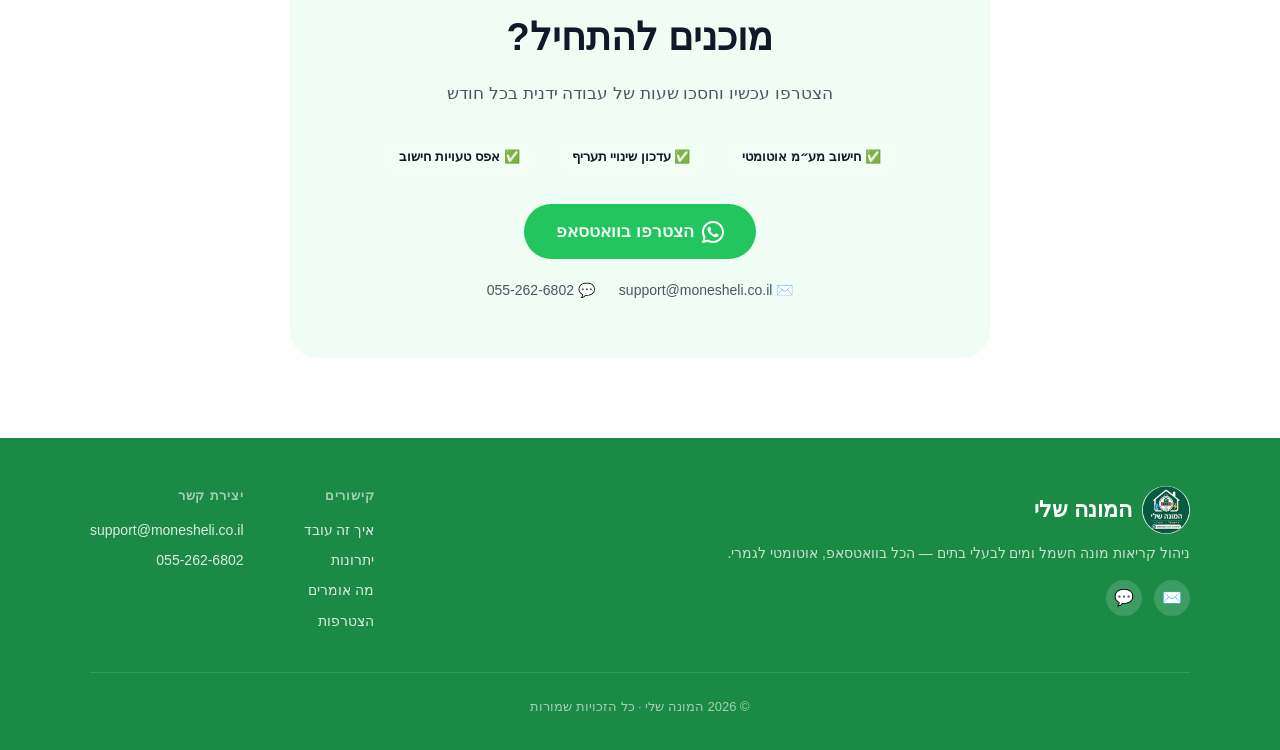
==== commit 91599957: "[src] Add multi-property feature section with WhatsApp screenshots" ====
--- a/index.html
+++ b/index.html
@@ -310,6 +310,21 @@
   </div>
 </section>
 
+<!-- SECTION: Multi-property -->
+<section class="pale">
+  <div class="feature-row">
+    <div class="feature-text">
+      <div class="section-label">ריבוי נכסים</div>
+      <h2 class="section-title">כמה נכסים? אין בעיה</h2>
+      <p class="section-sub">כל הנכסים שלכם מנוהלים מאותו בוט — שוכר נפרד לכל יחידה, דוח נפרד לכל נכס. שלחו תזכורת לנכס אחד או לכולם בלחיצה אחת.</p>
+    </div>
+    <div class="feature-visual" style="gap:16px; display:flex; align-items:flex-start;">
+      <img src="screenshot-multi-chat.png" alt="בחירת נכס לשליחת תזכורת" style="width:48%; max-width:200px; border-radius:20px; box-shadow:0 20px 50px rgba(0,0,0,0.15);" />
+      <img src="screenshot-multi-list.png" alt="רשימת נכסים לבחירה" style="width:48%; max-width:200px; border-radius:20px; box-shadow:0 20px 50px rgba(0,0,0,0.15); margin-top:32px;" />
+    </div>
+  </div>
+</section>
+
 <!-- BENEFITS -->
 <section id="benefits">
   <div class="section-inner">
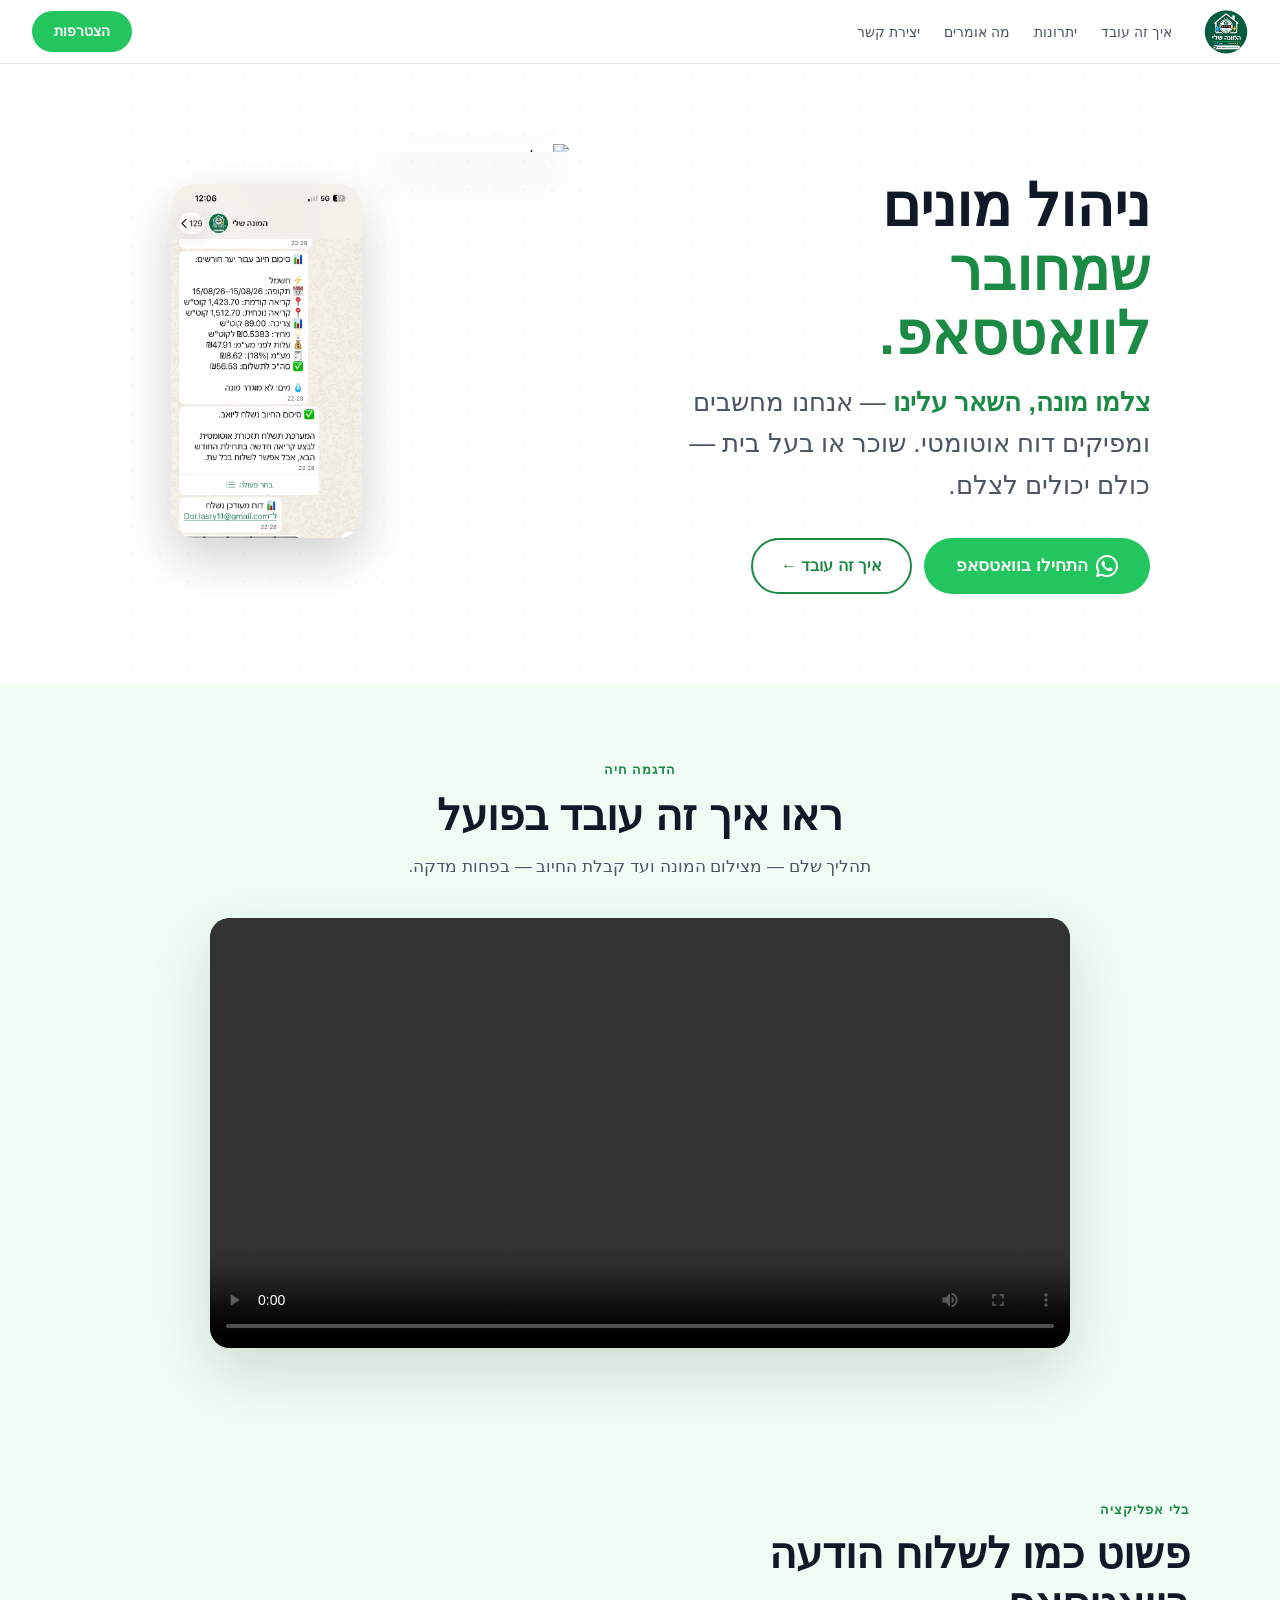
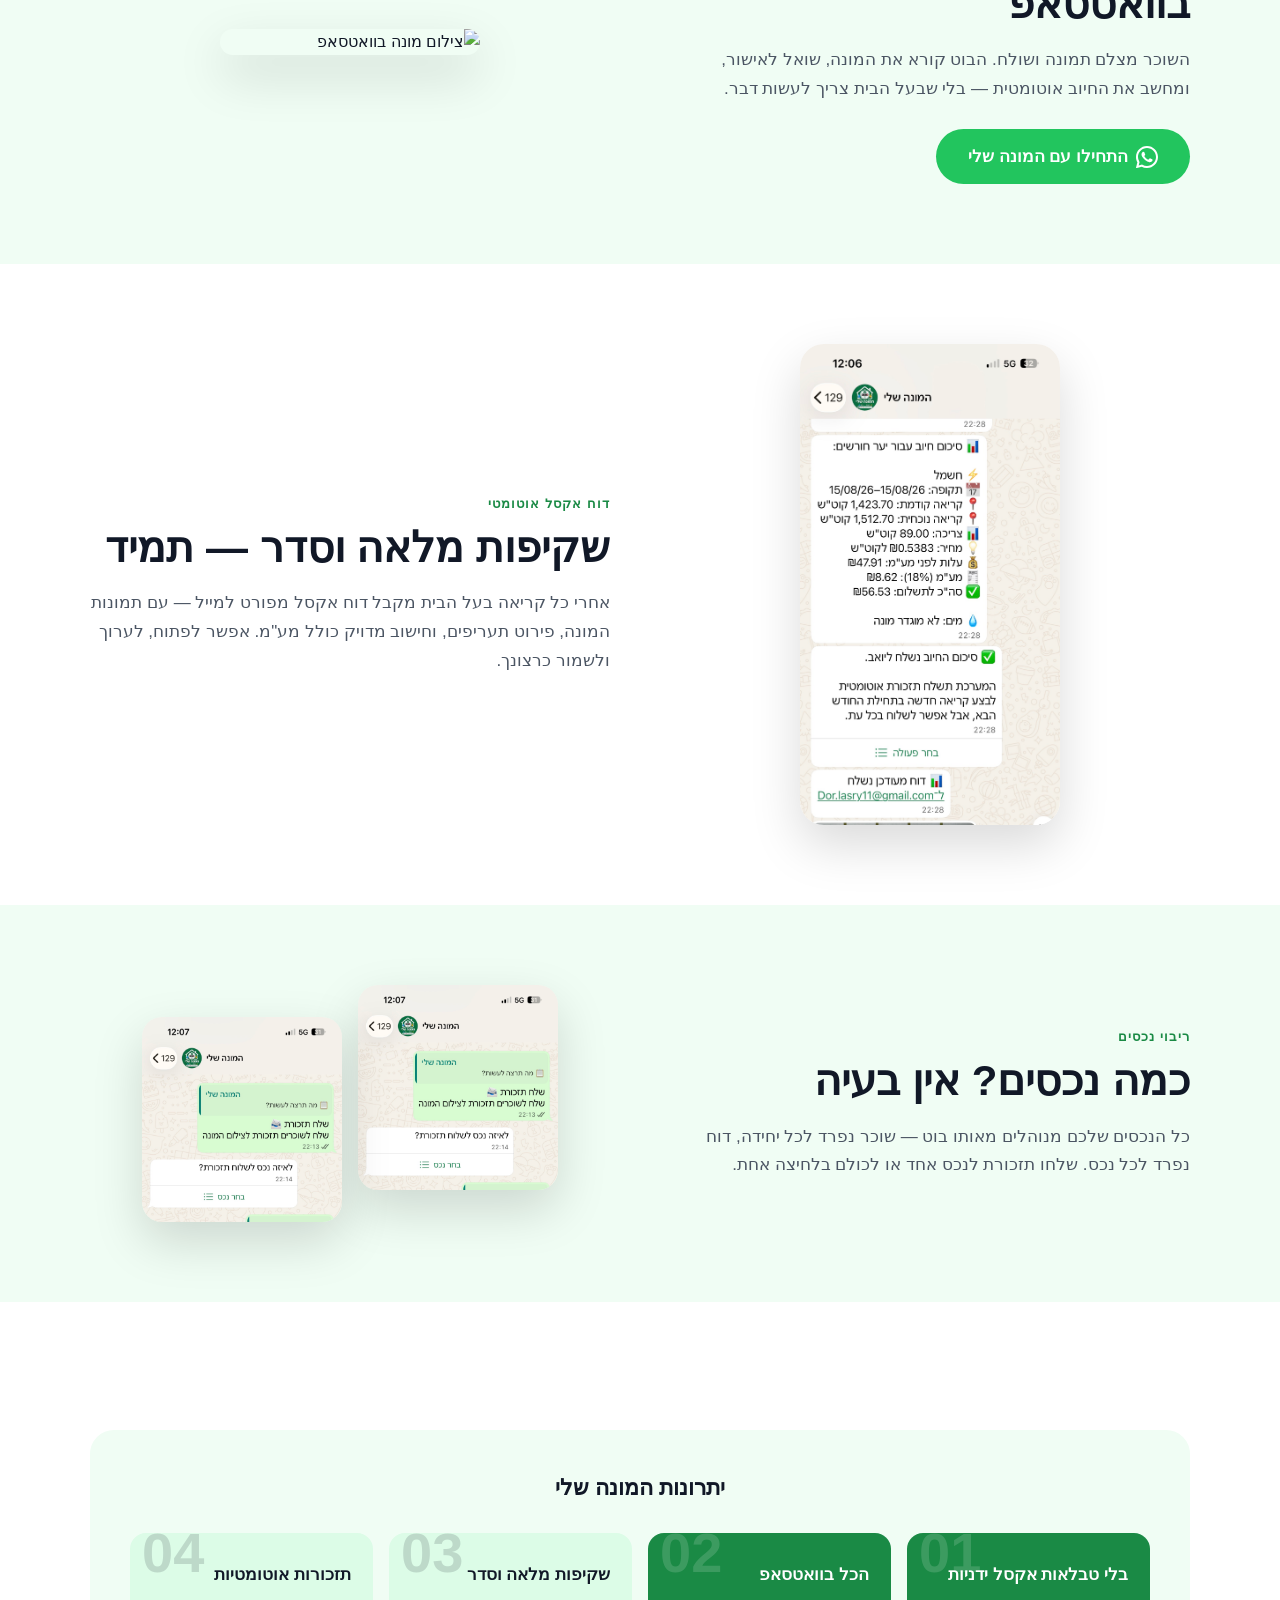
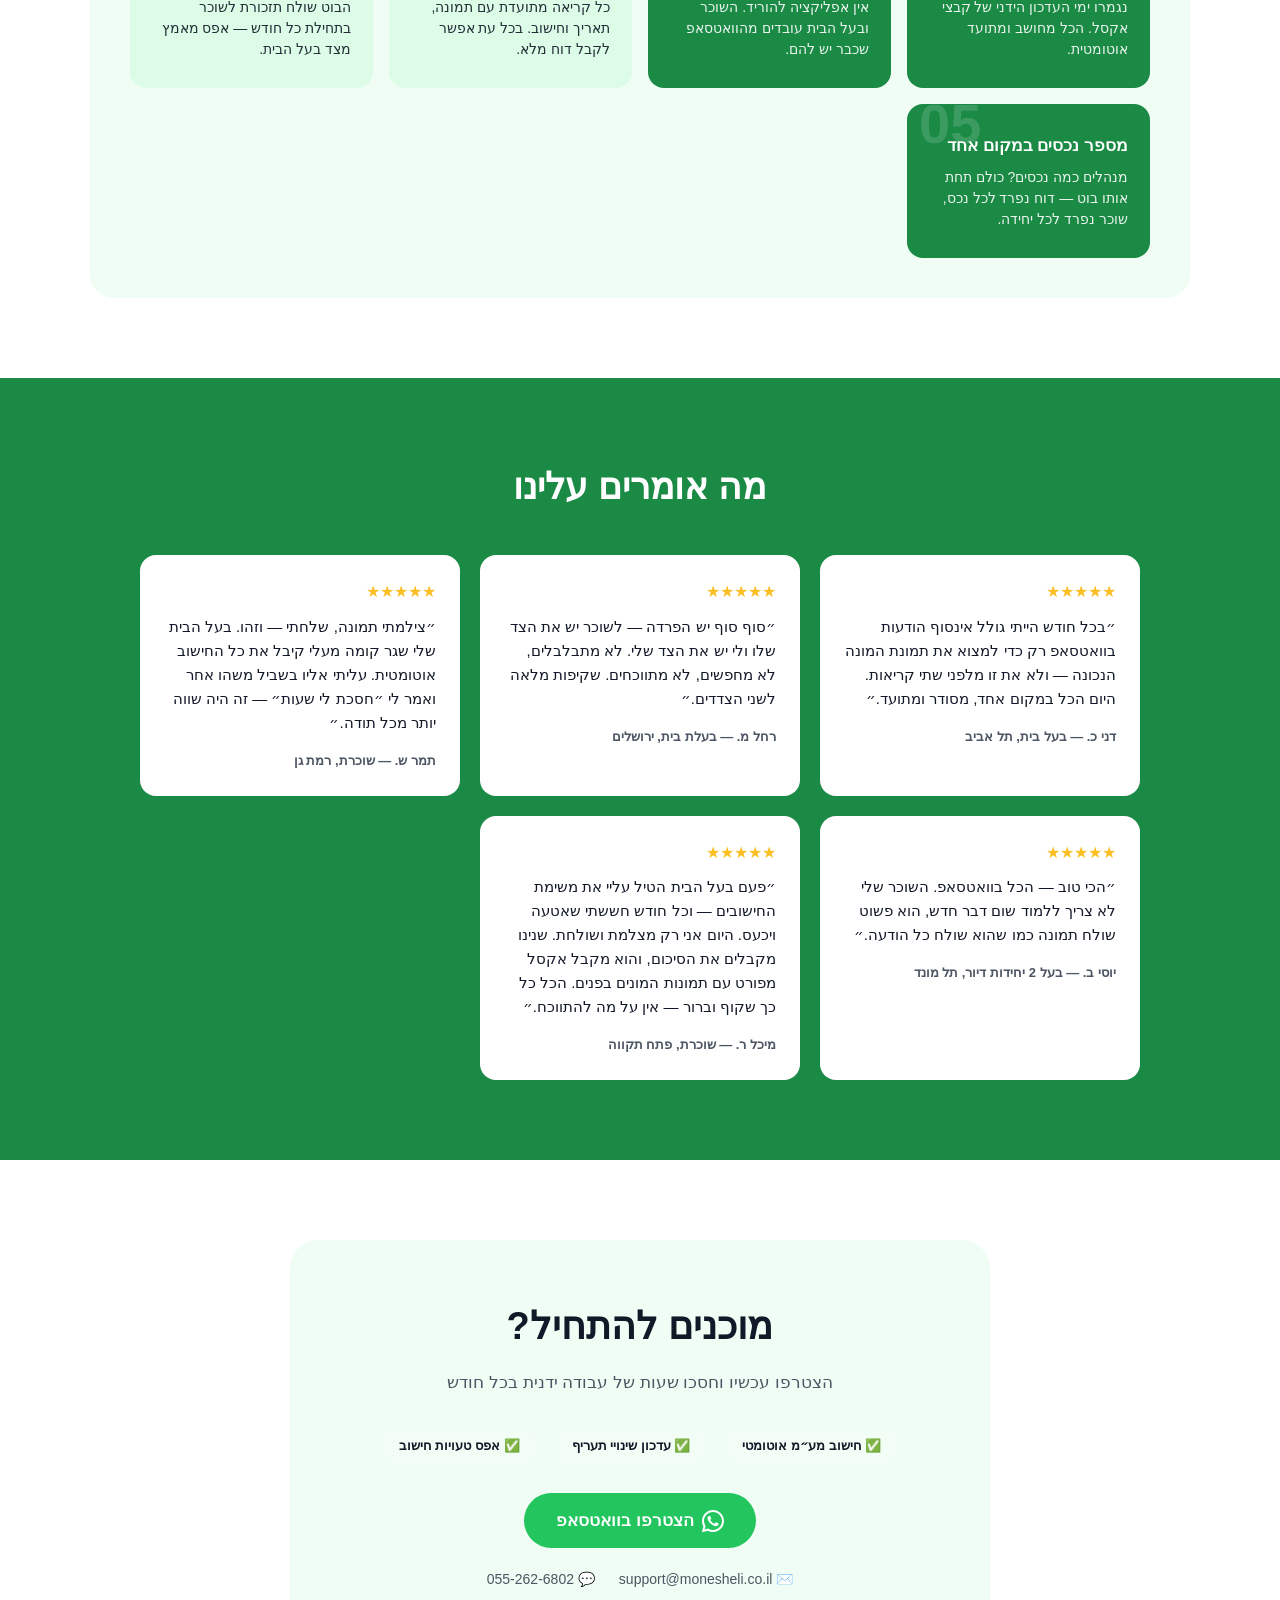
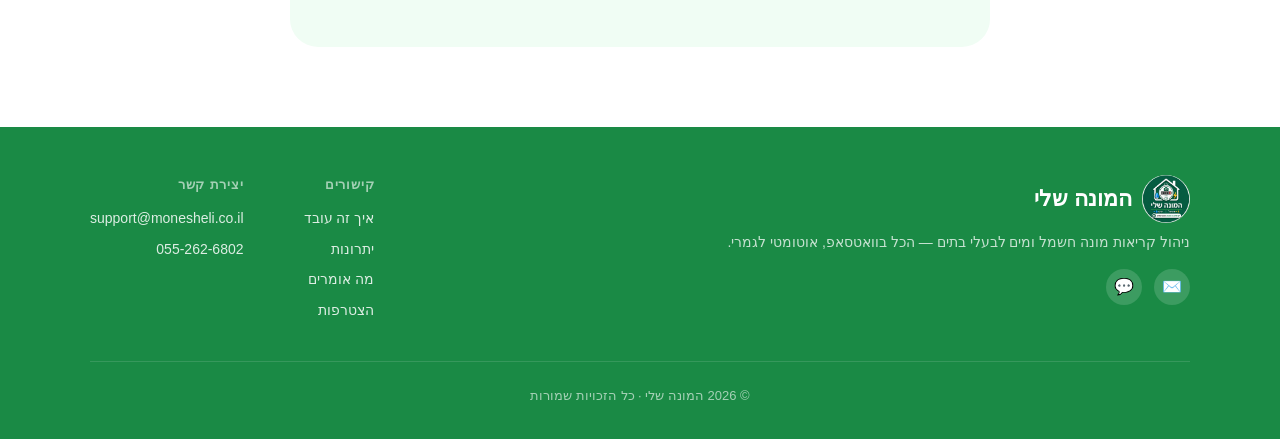
==== commit a7da9b78: "[fix] Crop bottom of meter screenshot to hide WhatsApp input bar" ====
--- a/index.html
+++ b/index.html
@@ -112,13 +112,18 @@
       justify-content: center;
     }
     .hero-screenshot {
-      width: 48%;
-      max-width: 220px;
+      width: 100%;
       border-radius: 24px;
       box-shadow: 0 20px 50px rgba(0,0,0,0.18);
       object-fit: cover;
       display: block;
     }
+    .hero-screenshot-wrap {
+      width: 48%;
+      max-width: 220px;
+    }
+    .hero-screenshot-wrap.crop { overflow: hidden; border-radius: 24px; box-shadow: 0 20px 50px rgba(0,0,0,0.18); }
+    .hero-screenshot-wrap.crop .hero-screenshot { box-shadow: none; border-radius: 0; margin-bottom: -9%; }
     .hero-screenshot-2 { margin-top: 40px; }
 
     /* SECTION */
@@ -257,8 +262,12 @@
   </div>
   <div class="hero-visual">
     <div class="hero-screenshots">
-      <img src="screenshot-meters.png" alt="צילום מונה בוואטסאפ" class="hero-screenshot hero-screenshot-1" />
-      <img src="screenshot-summary.png" alt="סיכום חיוב בוואטסאפ" class="hero-screenshot hero-screenshot-2" />
+      <div class="hero-screenshot-wrap crop">
+        <img src="screenshot-meters.png" alt="צילום מונה בוואטסאפ" class="hero-screenshot hero-screenshot-1" />
+      </div>
+      <div class="hero-screenshot-wrap hero-screenshot-2">
+        <img src="screenshot-summary.png" alt="סיכום חיוב בוואטסאפ" class="hero-screenshot" />
+      </div>
     </div>
   </div>
 </div>
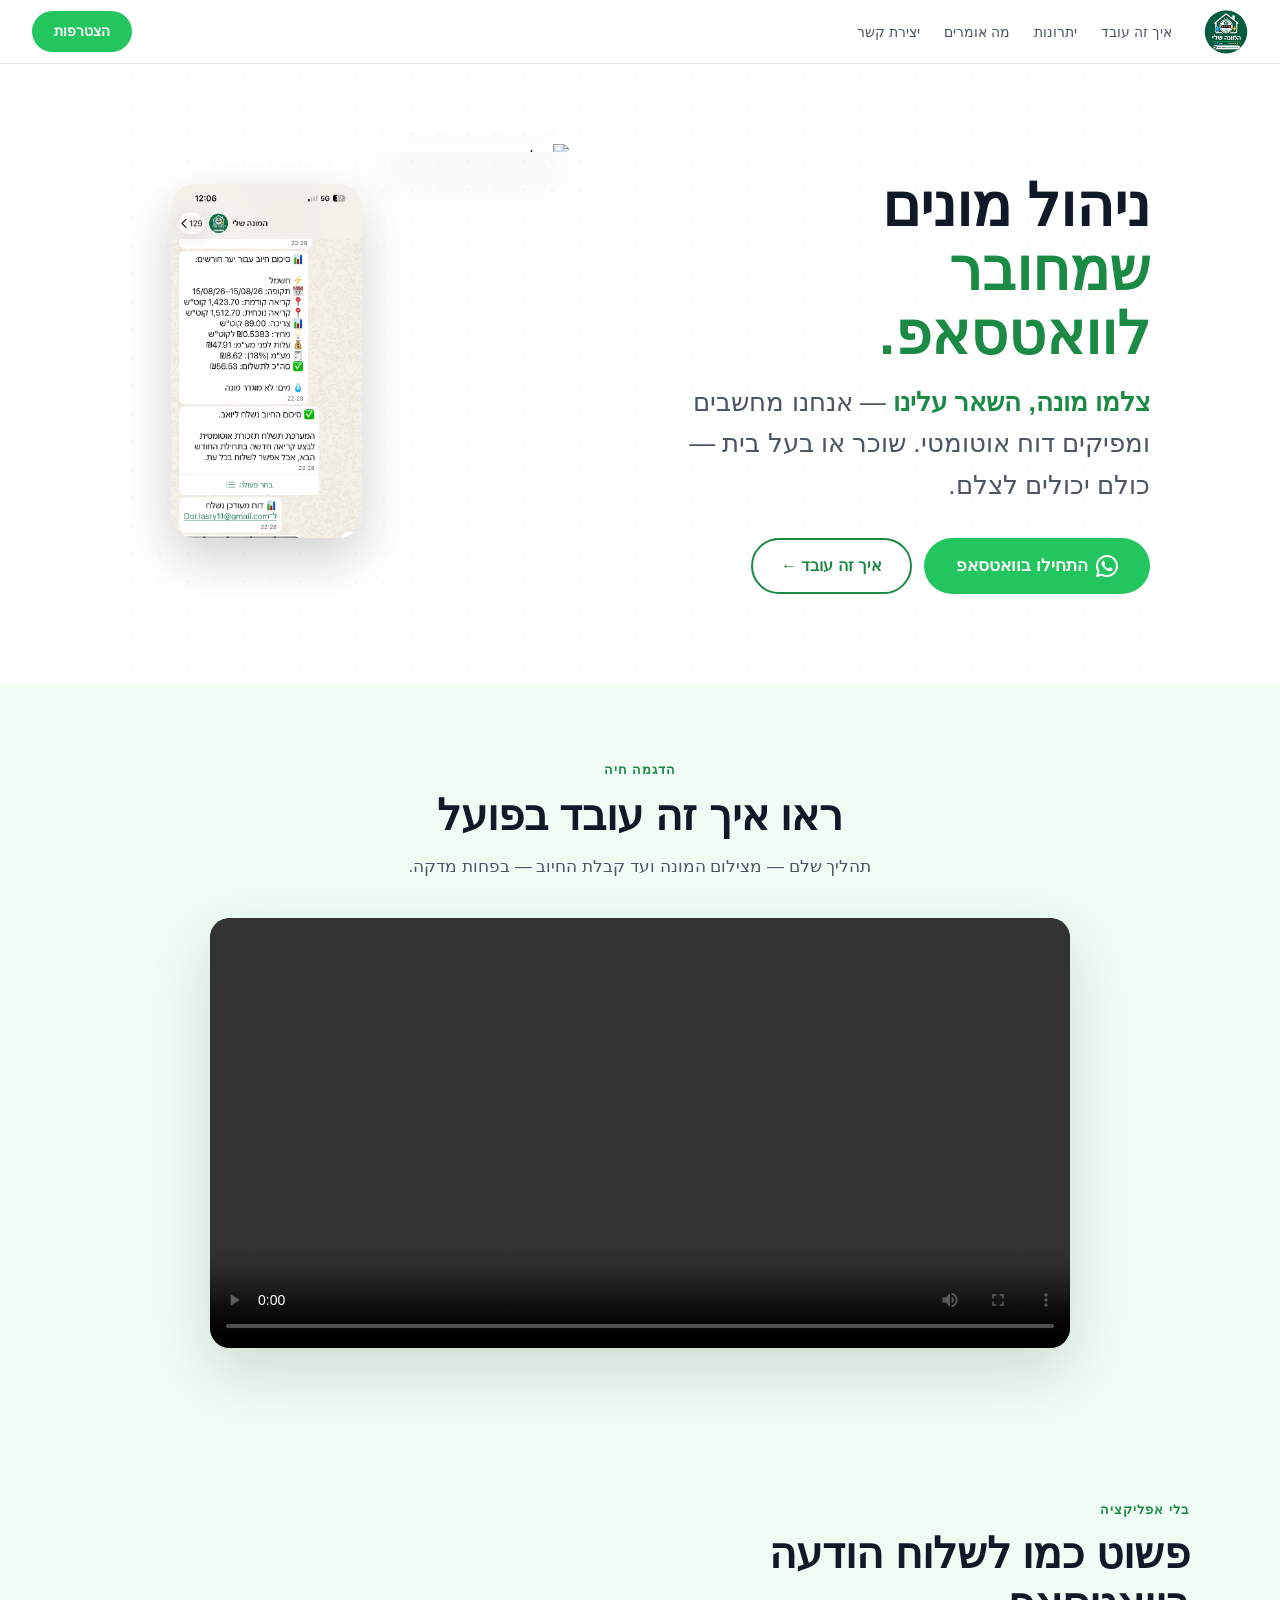
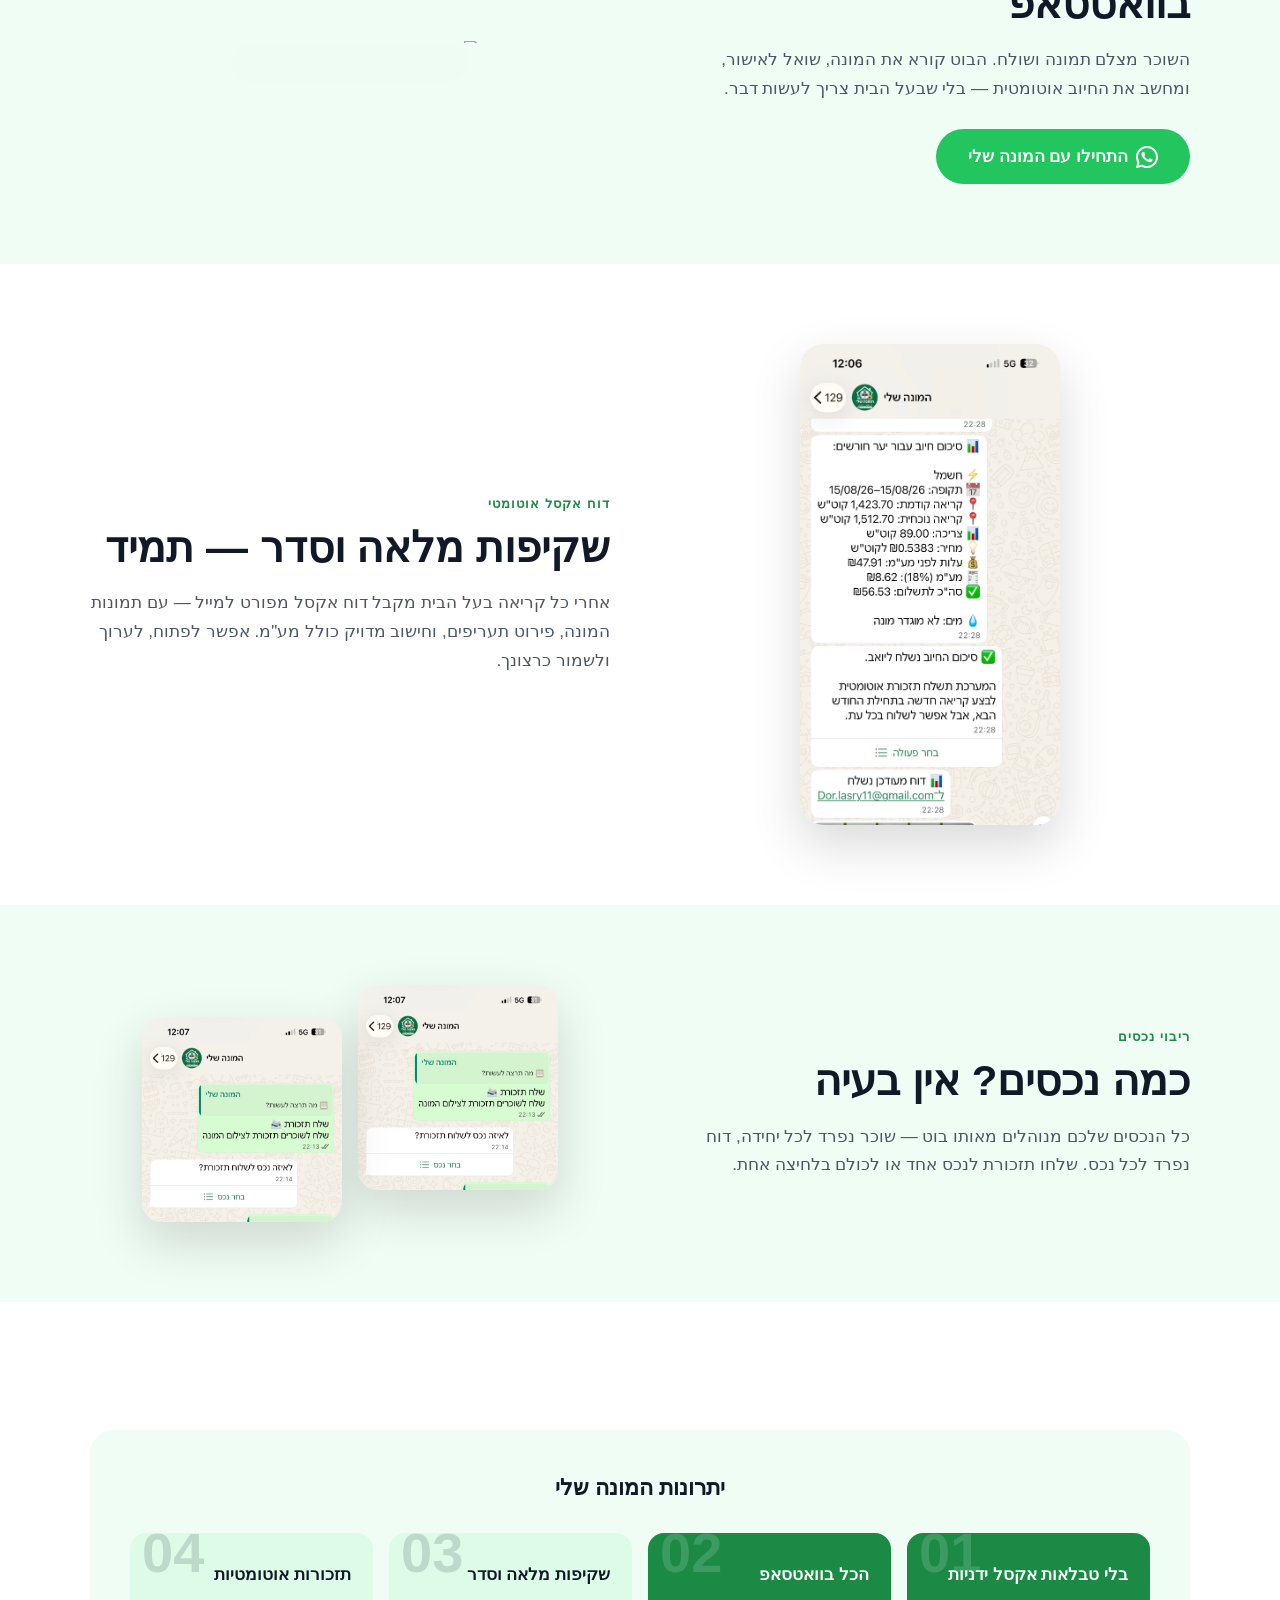
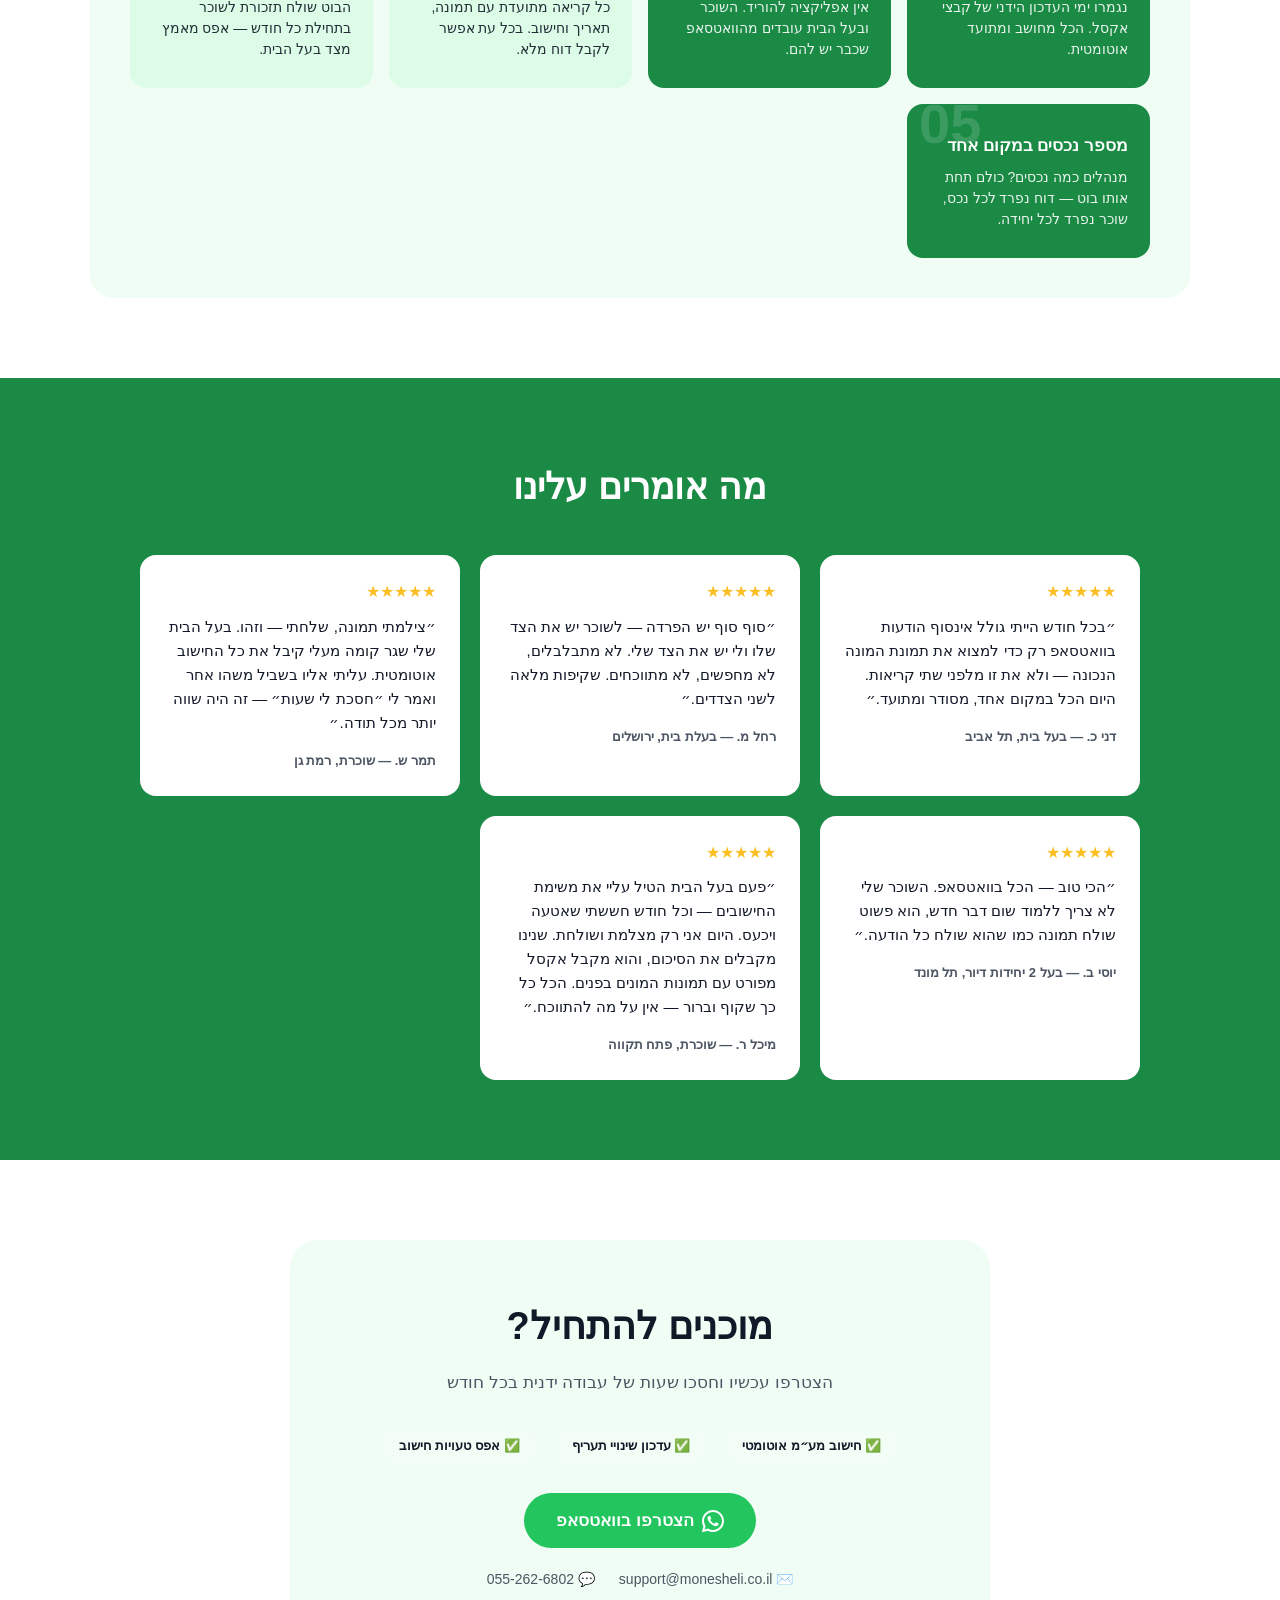
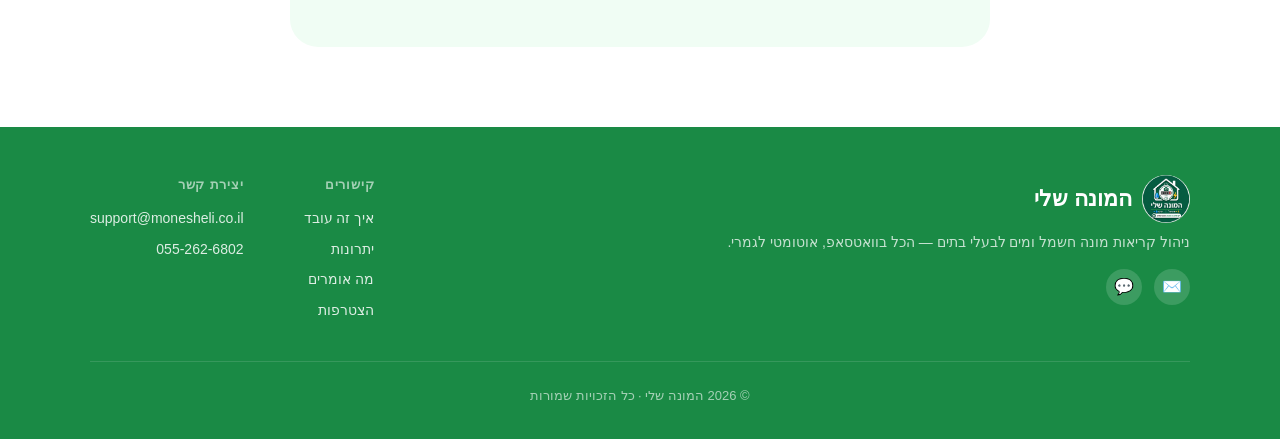
==== commit 7b079c1b: "[fix] Crop meter screenshot in WhatsApp feature section too" ====
--- a/index.html
+++ b/index.html
@@ -300,7 +300,9 @@
       </a>
     </div>
     <div class="feature-visual">
-      <img src="screenshot-meters.png" alt="צילום מונה בוואטסאפ" style="width:260px; border-radius:24px; box-shadow:0 20px 50px rgba(0,0,0,0.15);" />
+      <div style="width:260px; border-radius:24px; box-shadow:0 20px 50px rgba(0,0,0,0.15); overflow:hidden;">
+        <img src="screenshot-meters.png" alt="צילום מונה בוואטסאפ" style="width:100%; display:block; margin-bottom:-9%;" />
+      </div>
     </div>
   </div>
 </section>
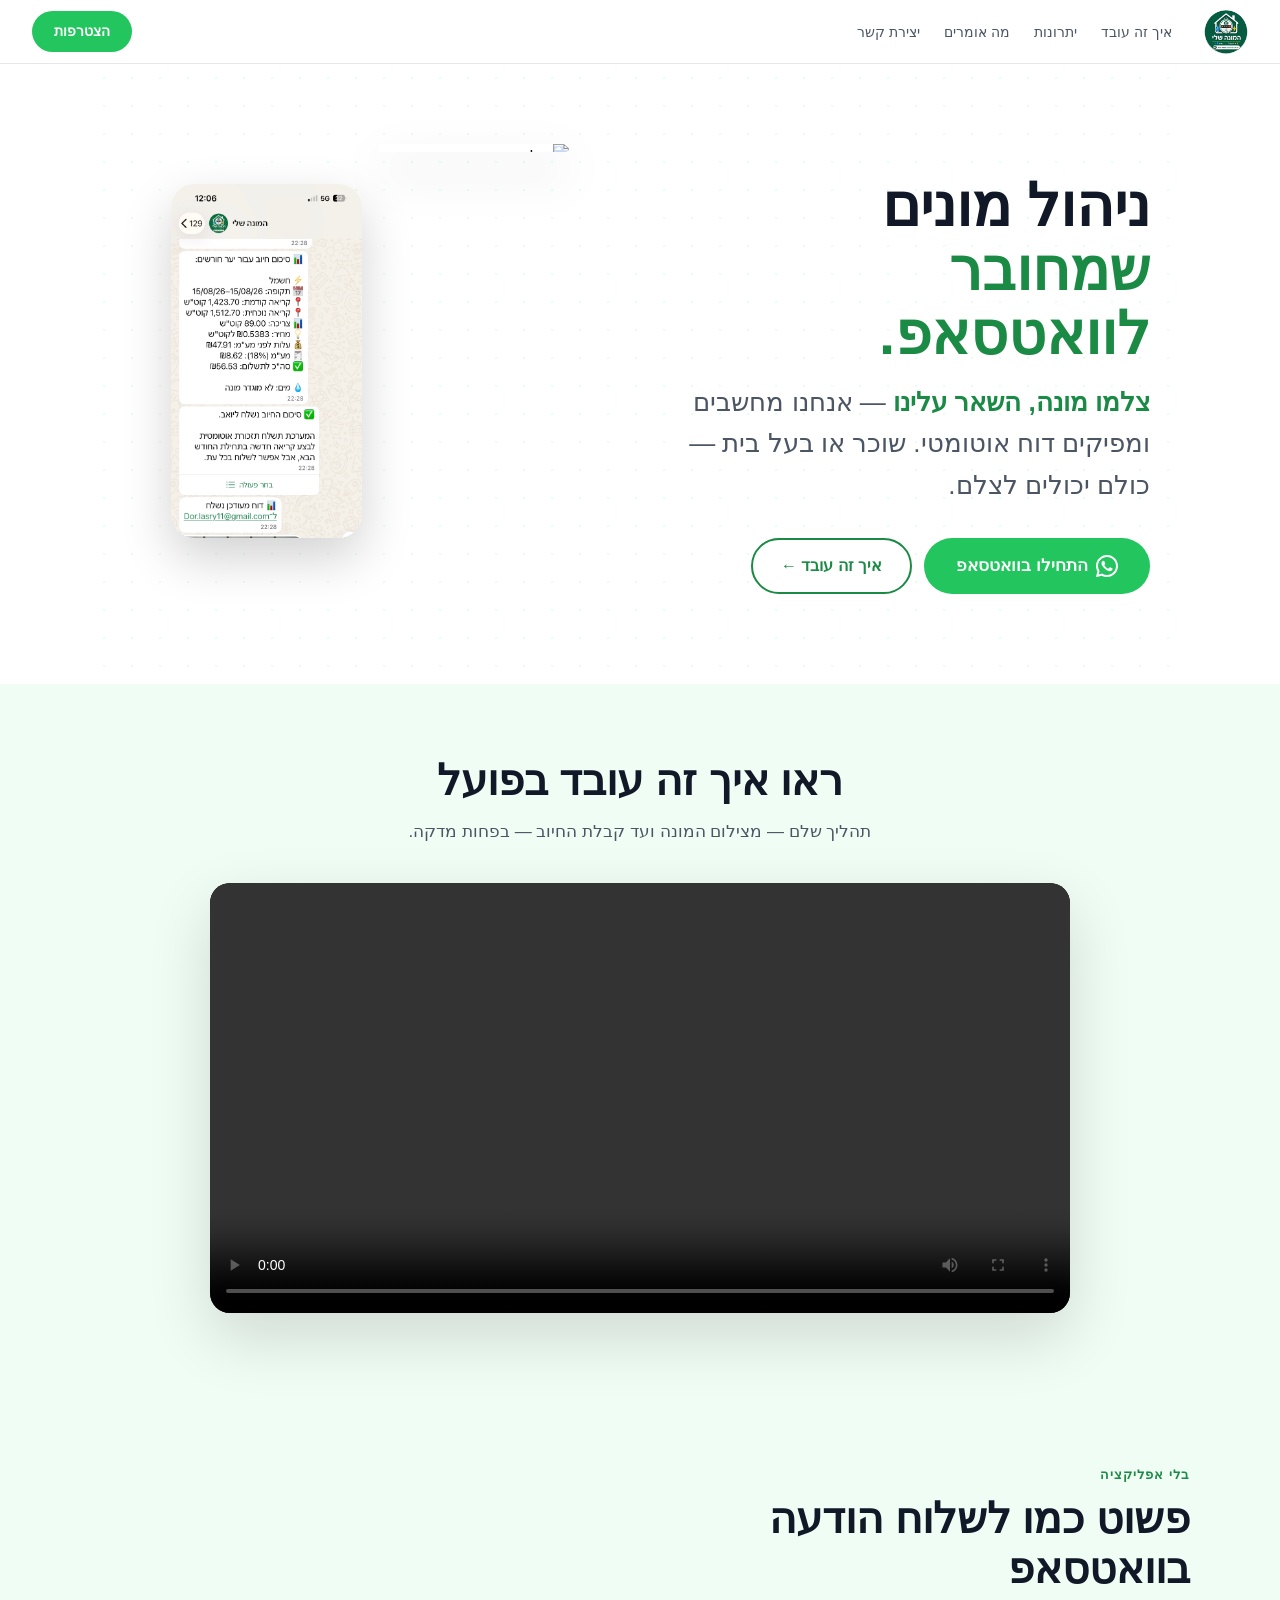
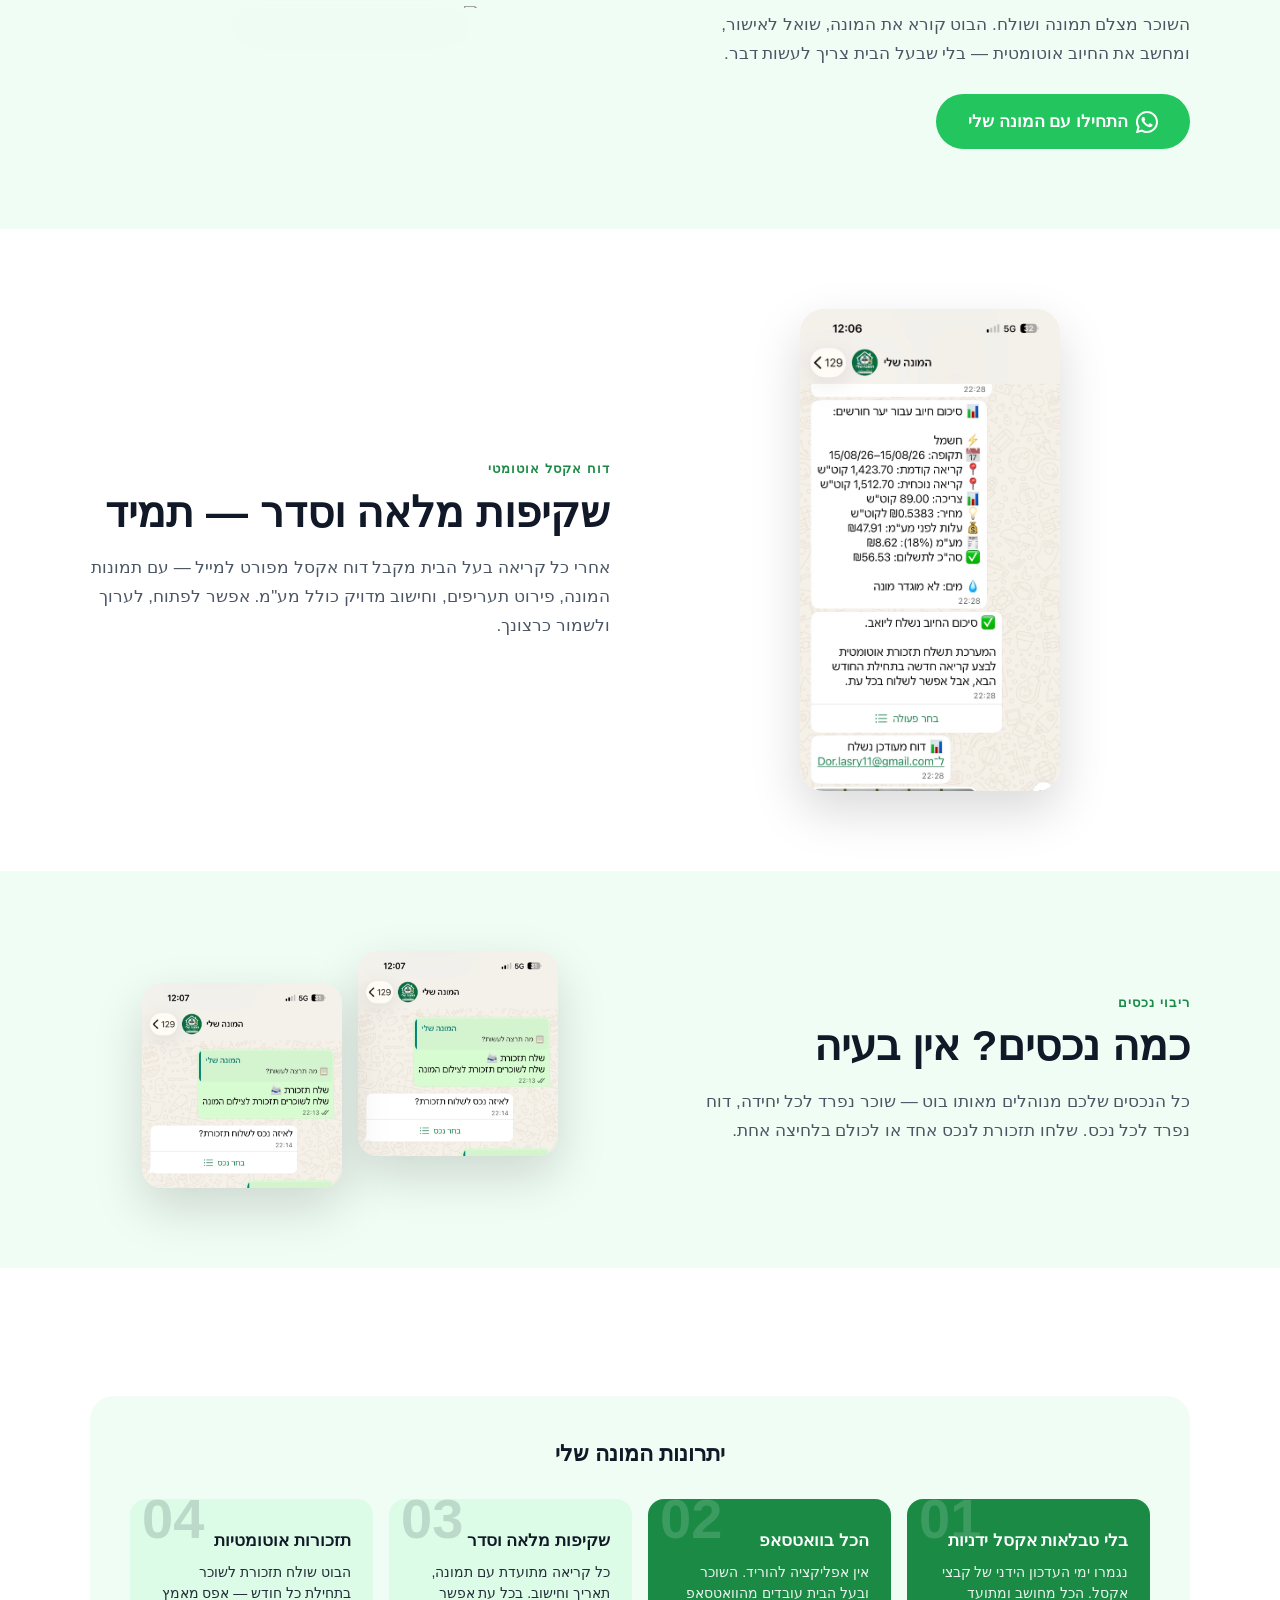
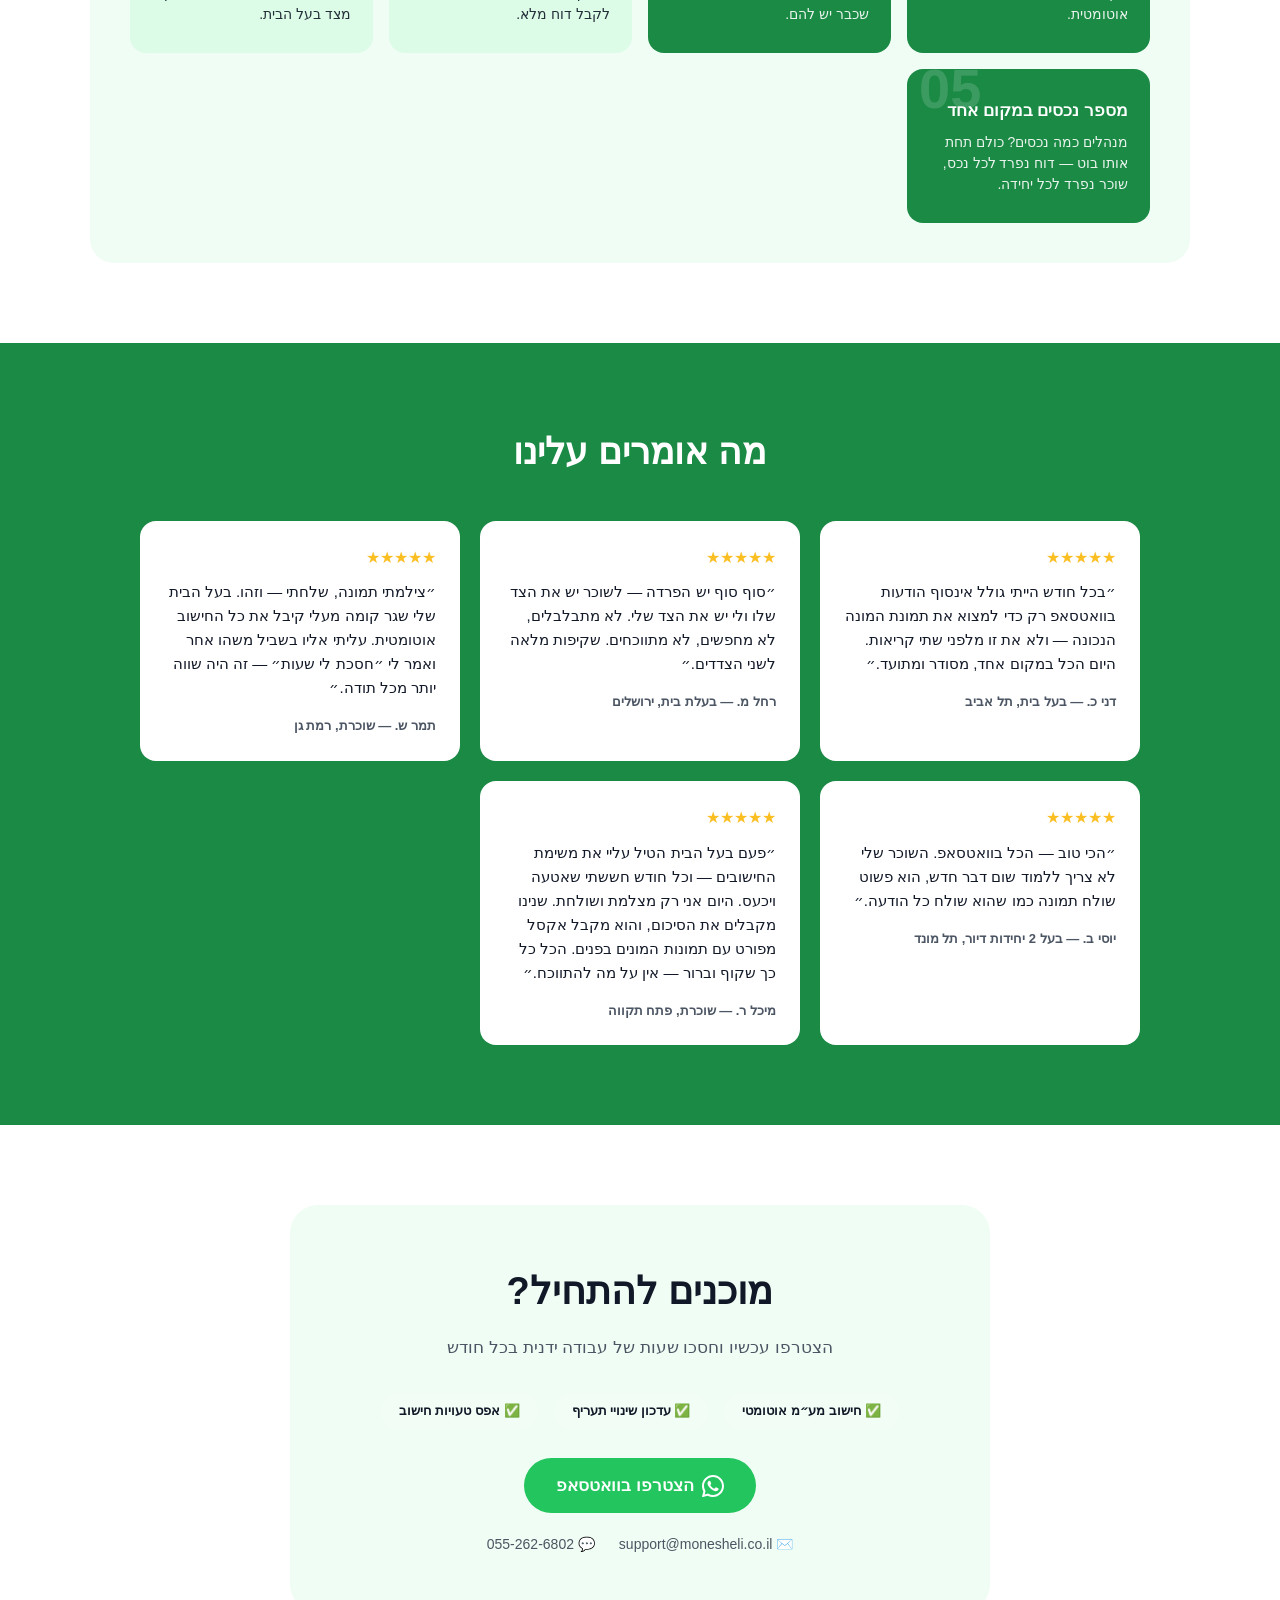
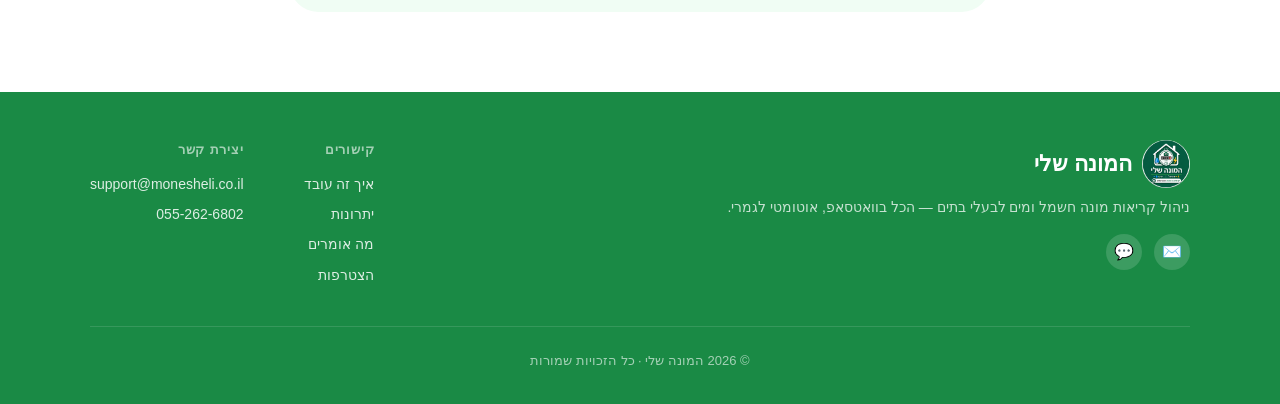
==== commit 5ba316a9: "[fix] Remove הדגמה חיה label from video section" ====
--- a/index.html
+++ b/index.html
@@ -275,7 +275,6 @@
 <!-- VIDEO -->
 <section class="video-section">
   <div class="video-inner">
-    <div class="section-label">הדגמה חיה</div>
     <h2 class="section-title">ראו איך זה עובד בפועל</h2>
     <p class="section-sub">תהליך שלם — מצילום המונה ועד קבלת החיוב — בפחות מדקה.</p>
     <div class="video-wrap">
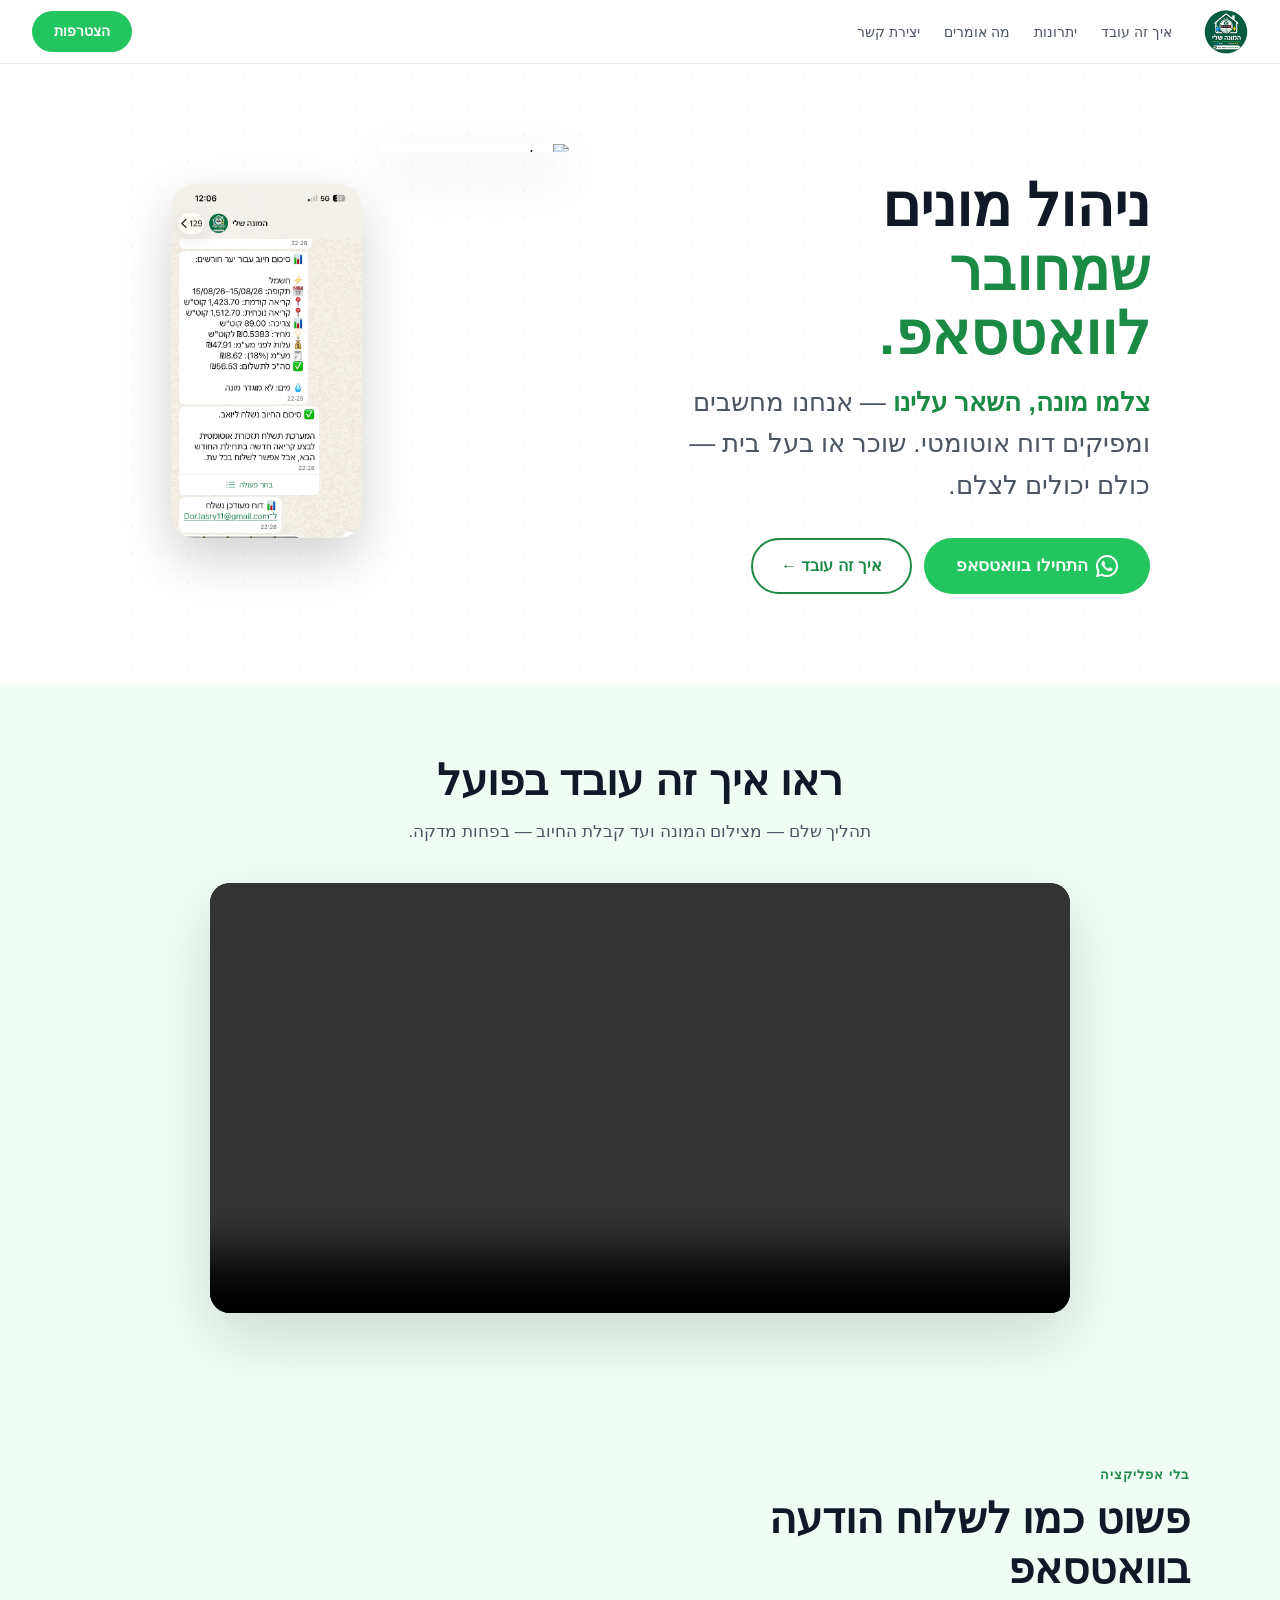
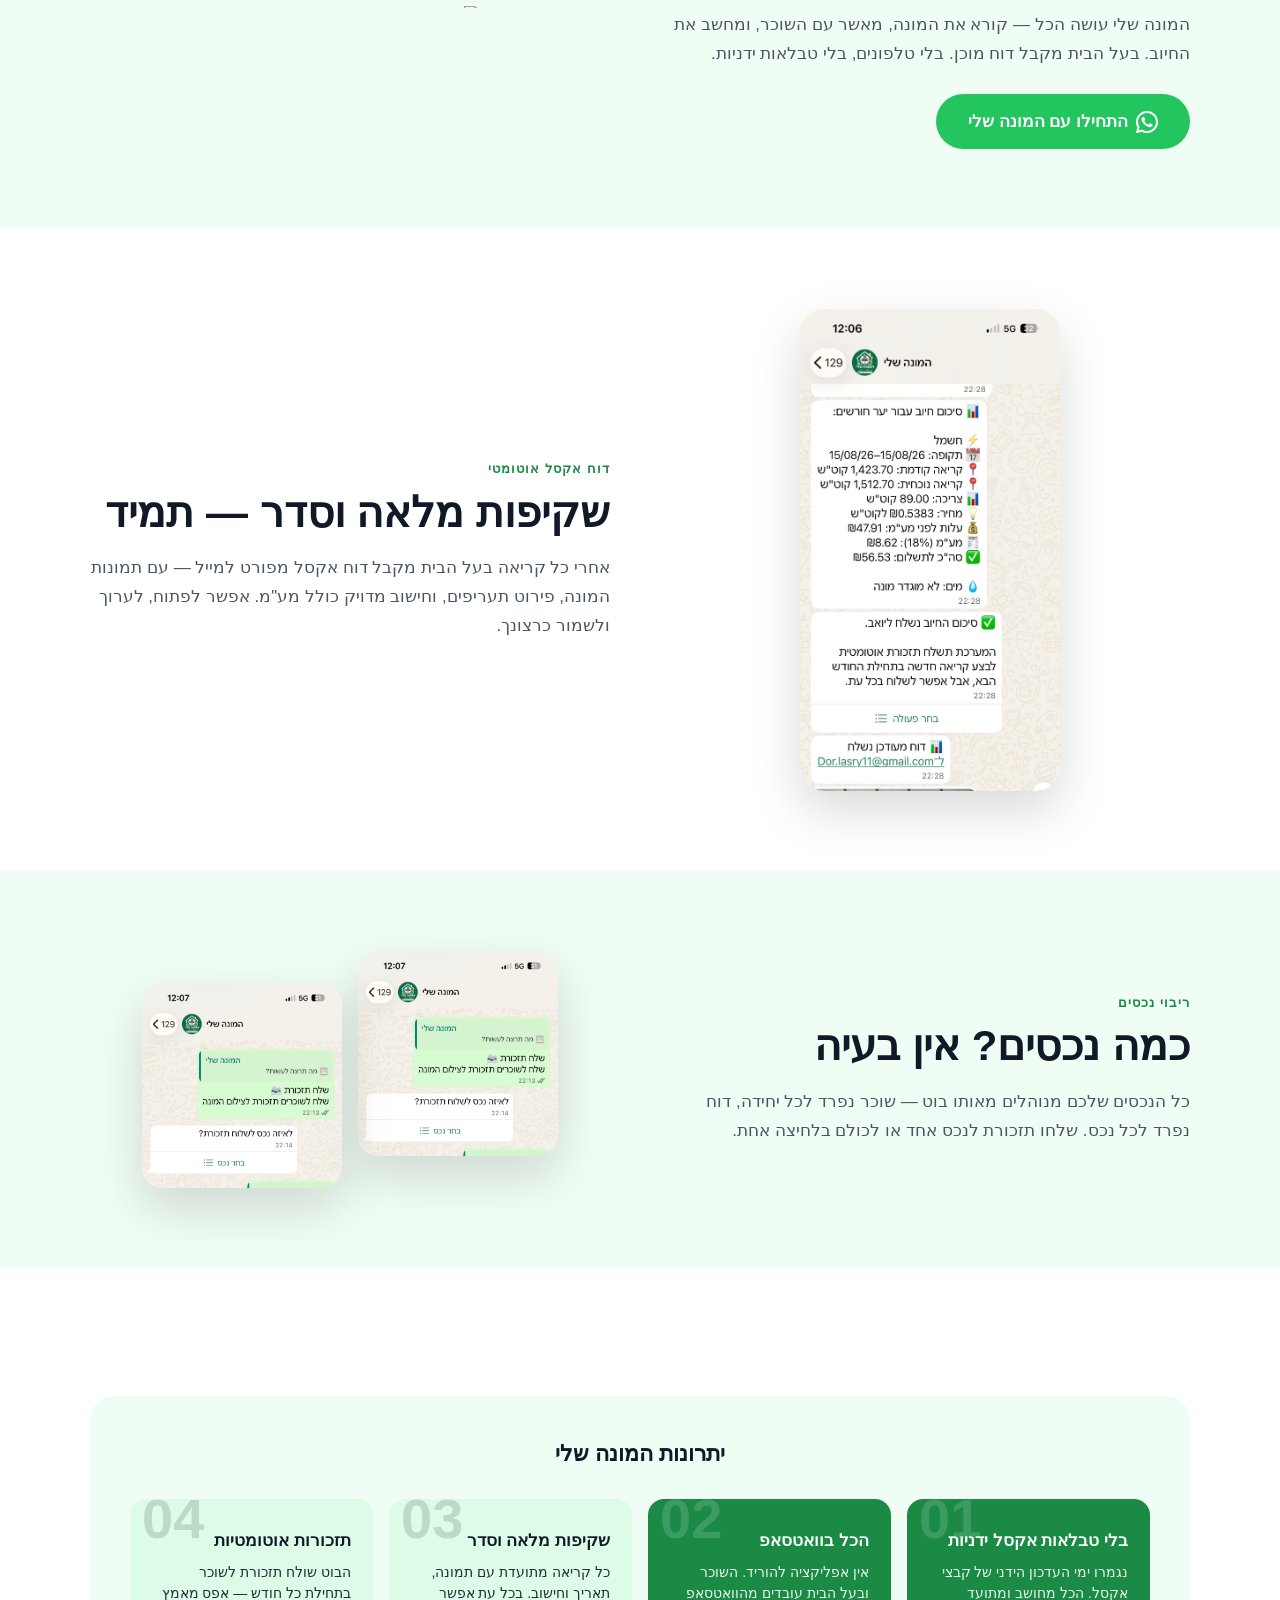
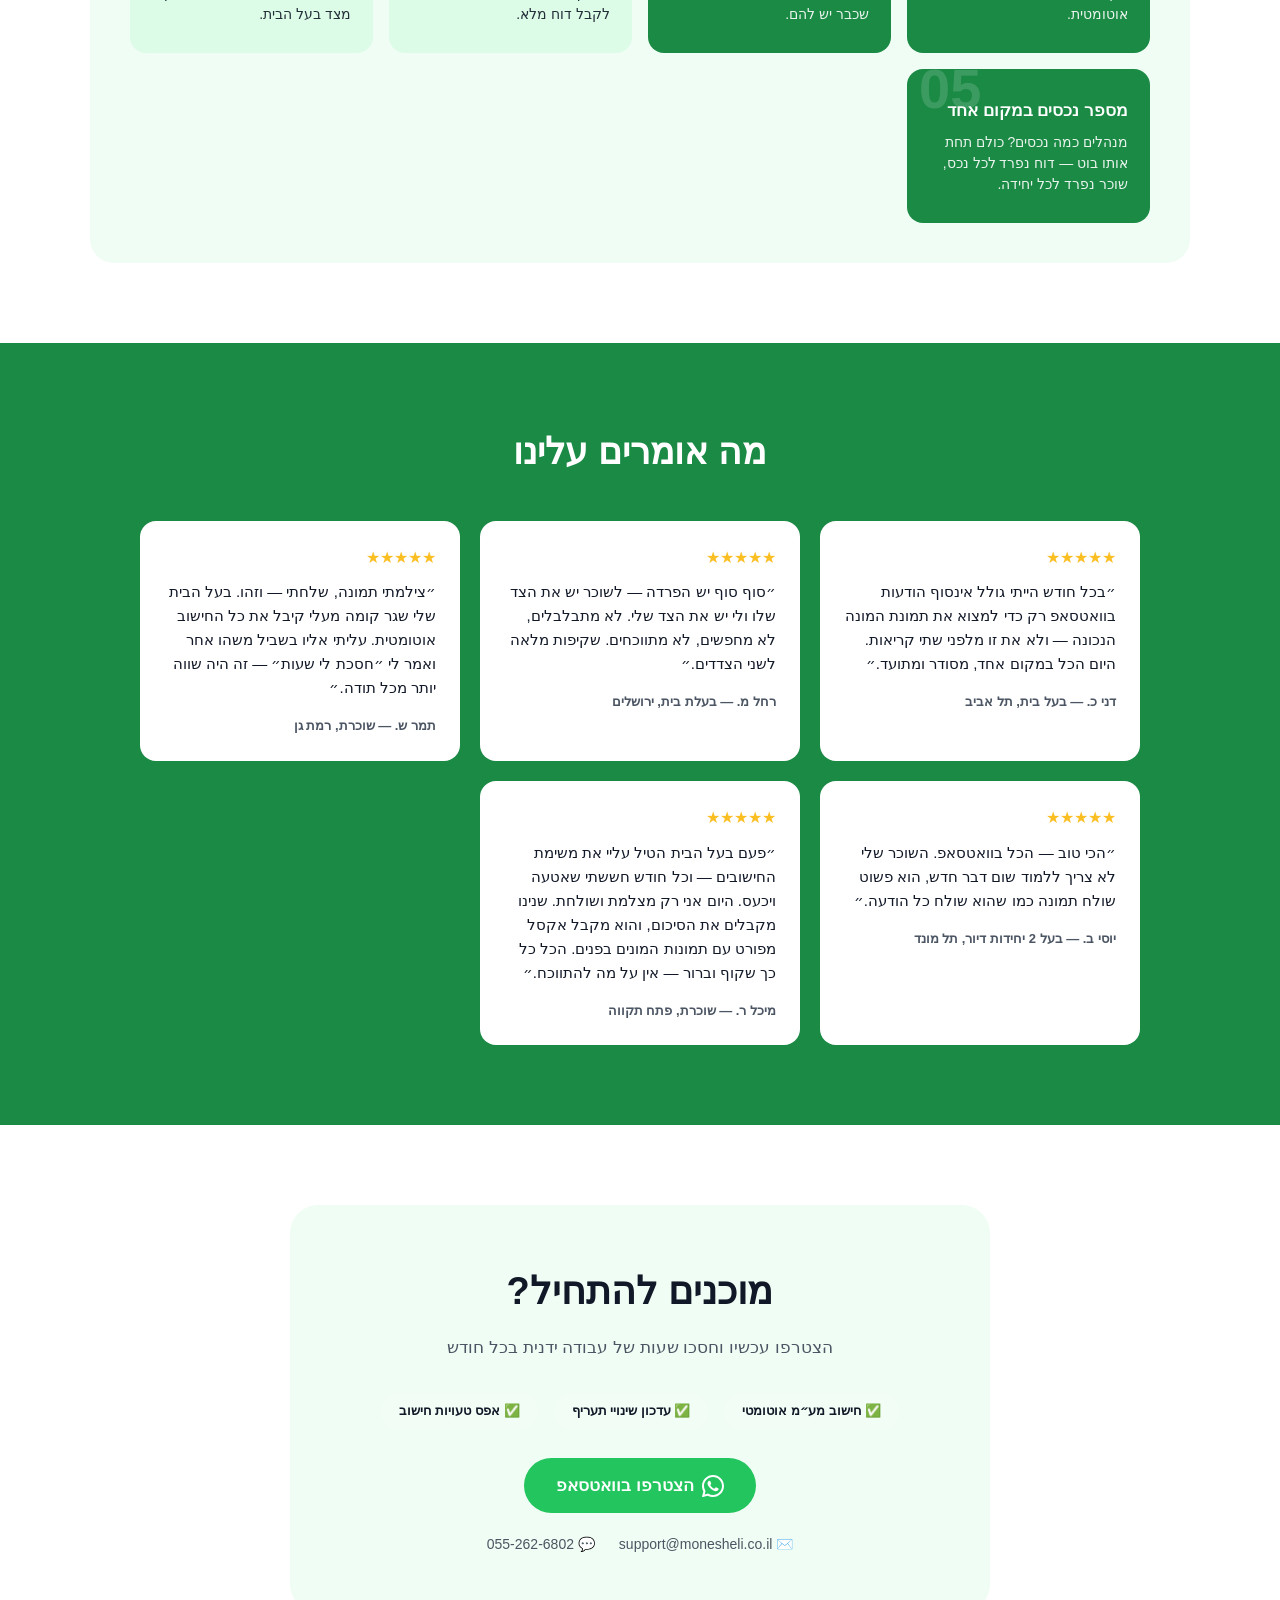
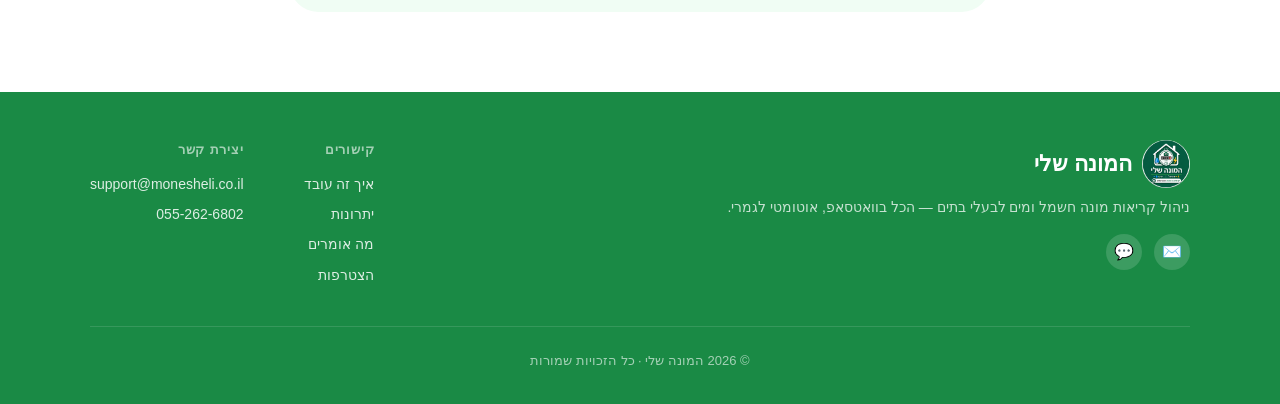
==== commit 21ef0555: "[fix] Update WhatsApp section copy — more marketing focused, mention המונה שלי" ====
--- a/index.html
+++ b/index.html
@@ -291,7 +291,7 @@
     <div class="feature-text">
       <div class="section-label">בלי אפליקציה</div>
       <h2 class="section-title">פשוט כמו לשלוח הודעה בוואטסאפ</h2>
-      <p class="section-sub">השוכר מצלם תמונה ושולח. הבוט קורא את המונה, שואל לאישור, ומחשב את החיוב אוטומטית — בלי שבעל הבית צריך לעשות דבר.</p>
+      <p class="section-sub">המונה שלי עושה הכל — קורא את המונה, מאשר עם השוכר, ומחשב את החיוב. בעל הבית מקבל דוח מוכן. בלי טלפונים, בלי טבלאות ידניות.</p>
       <br/>
       <a class="btn-wa" href="https://wa.me/972559642901?text=%D7%94%D7%A6%D7%98%D7%A8%D7%A3" target="_blank" style="display:inline-flex;">
         <svg viewBox="0 0 24 24"><path d="M17.472 14.382c-.297-.149-1.758-.867-2.03-.967-.273-.099-.471-.148-.67.15-.197.297-.767.966-.94 1.164-.173.199-.347.223-.644.075-.297-.15-1.255-.463-2.39-1.475-.883-.788-1.48-1.761-1.653-2.059-.173-.297-.018-.458.13-.606.134-.133.298-.347.446-.52.149-.174.198-.298.298-.497.099-.198.05-.371-.025-.52-.075-.149-.669-1.612-.916-2.207-.242-.579-.487-.5-.669-.51-.173-.008-.371-.01-.57-.01-.198 0-.52.074-.792.372-.272.297-1.04 1.016-1.04 2.479 0 1.462 1.065 2.875 1.213 3.074.149.198 2.096 3.2 5.077 4.487.709.306 1.262.489 1.694.625.712.227 1.36.195 1.871.118.571-.085 1.758-.719 2.006-1.413.248-.694.248-1.289.173-1.413-.074-.124-.272-.198-.57-.347z"/><path d="M12 0C5.373 0 0 5.373 0 12c0 2.127.558 4.126 1.535 5.858L.057 23.476a.5.5 0 0 0 .612.612l5.566-1.461A11.945 11.945 0 0 0 12 24c6.627 0 12-5.373 12-12S18.627 0 12 0zm0 21.818a9.8 9.8 0 0 1-5.013-1.376l-.36-.214-3.724.977.997-3.648-.235-.374A9.773 9.773 0 0 1 2.182 12C2.182 6.57 6.57 2.182 12 2.182c5.43 0 9.818 4.388 9.818 9.818 0 5.43-4.388 9.818-9.818 9.818z"/></svg>
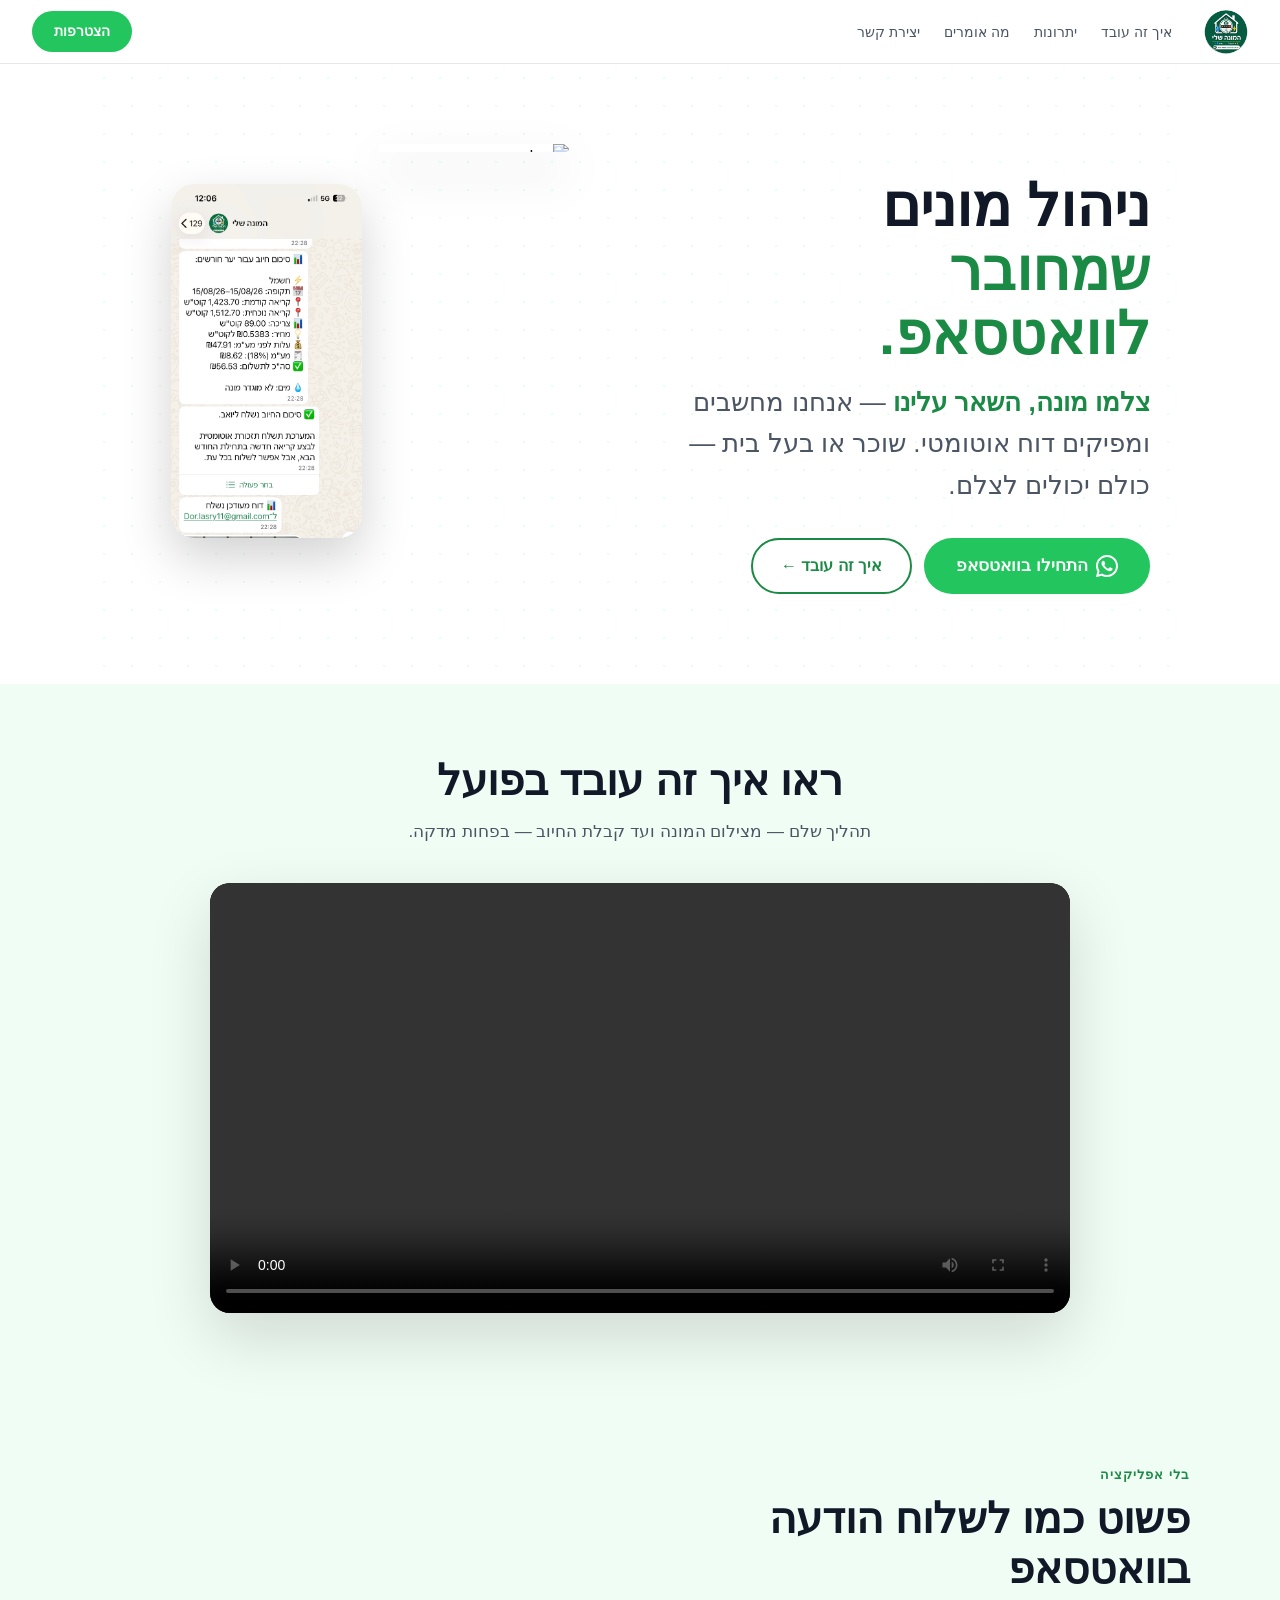
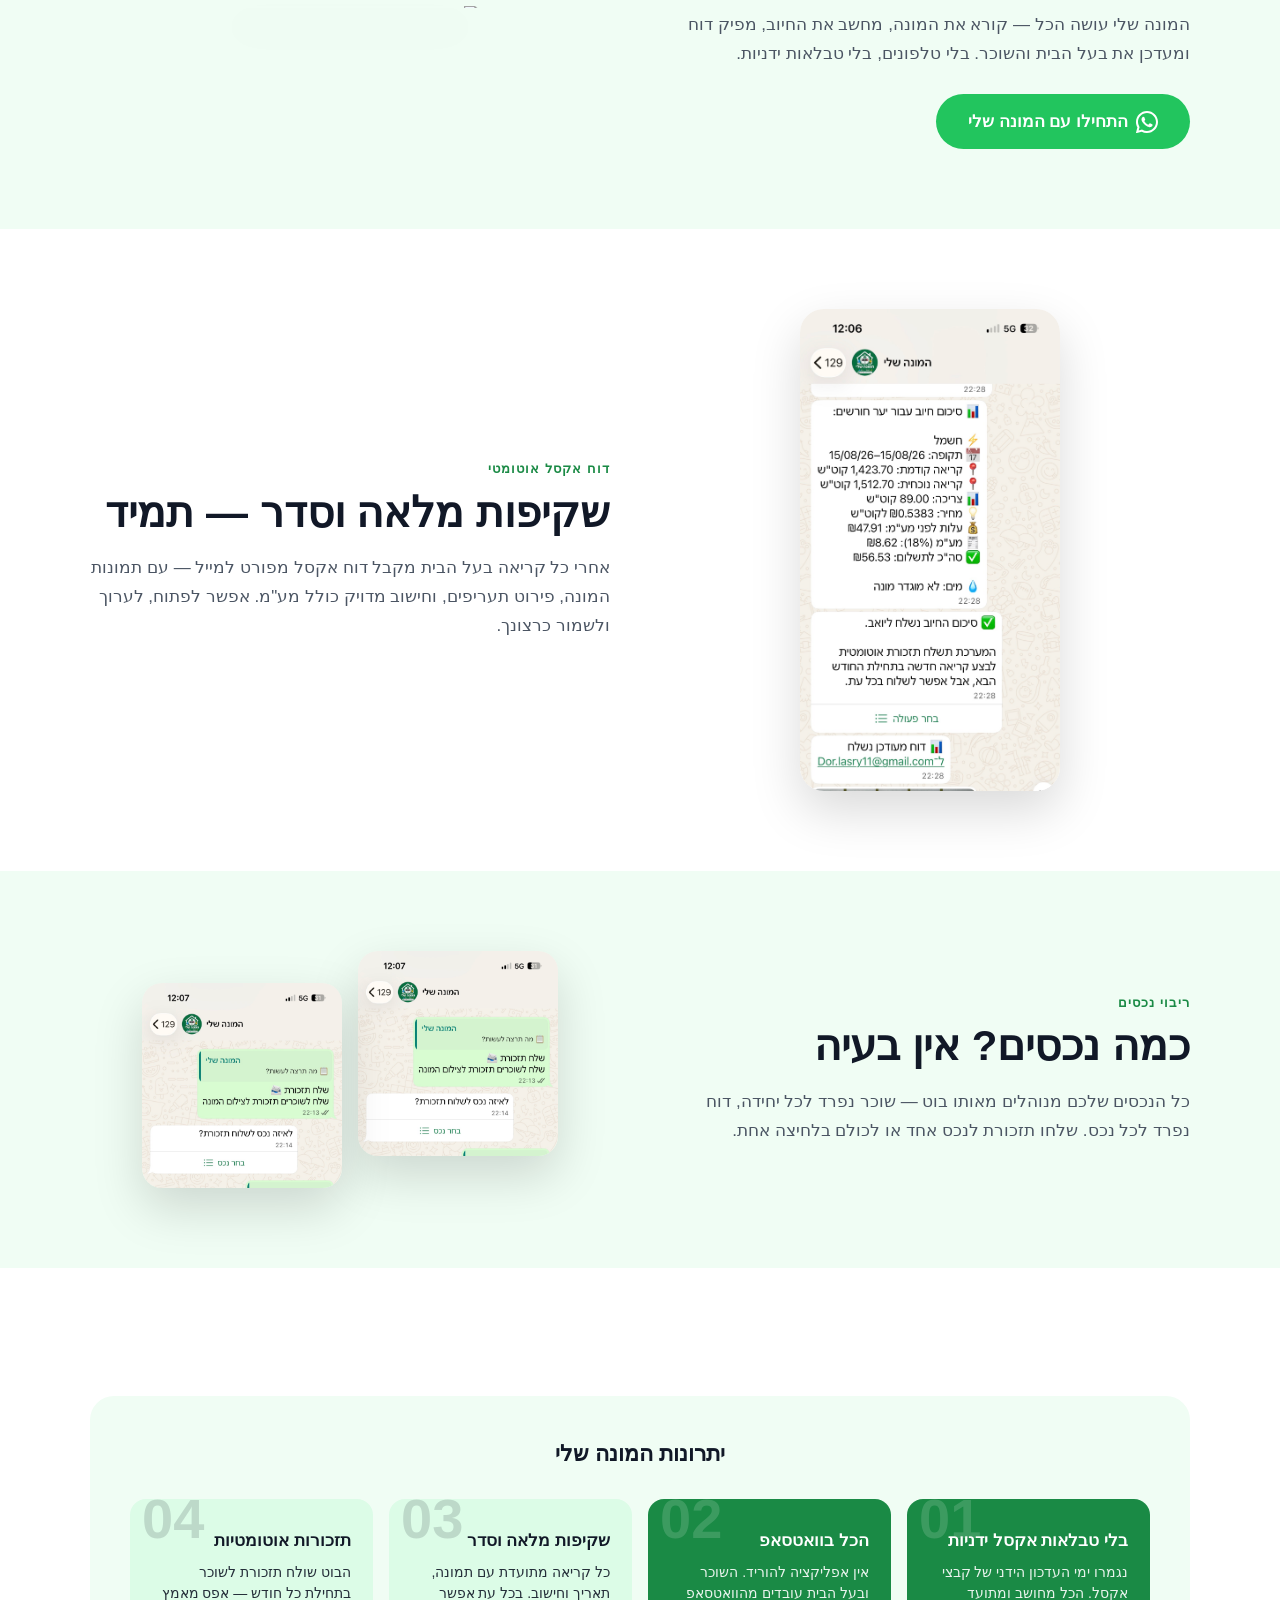
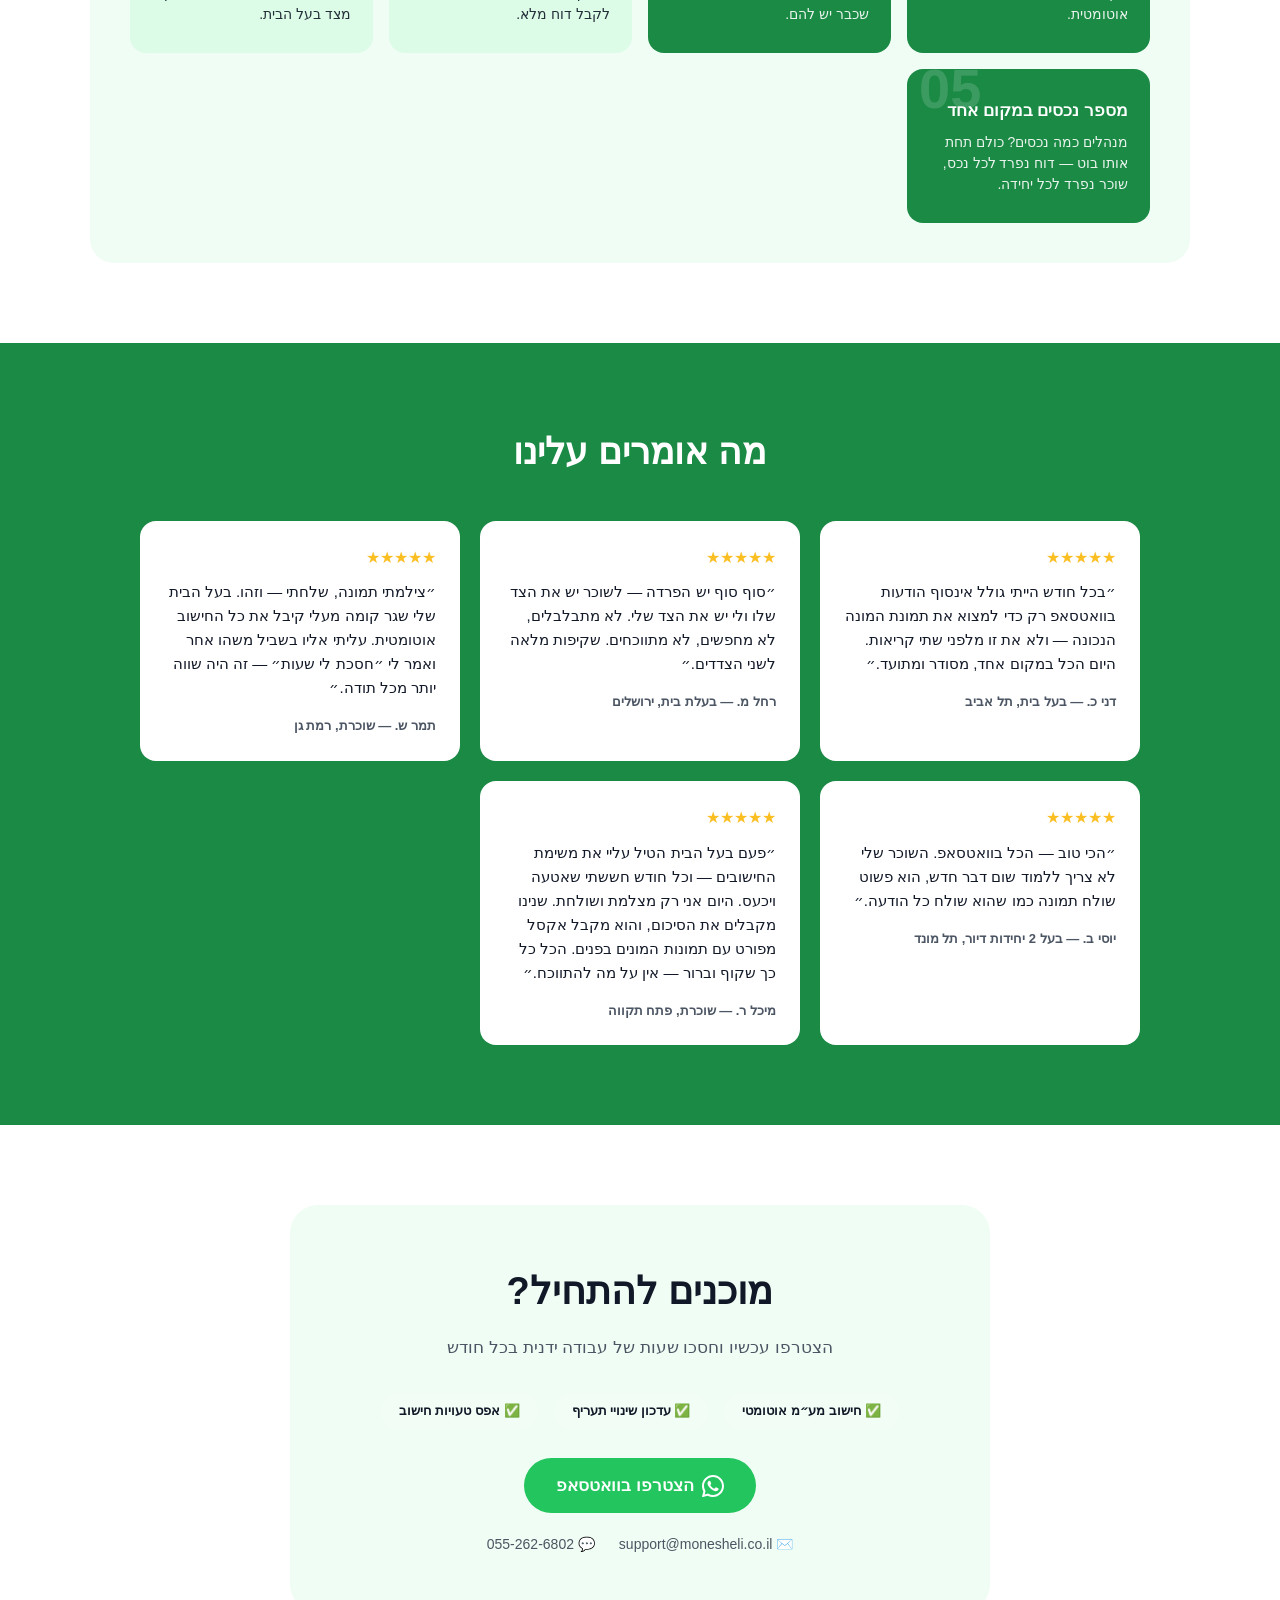
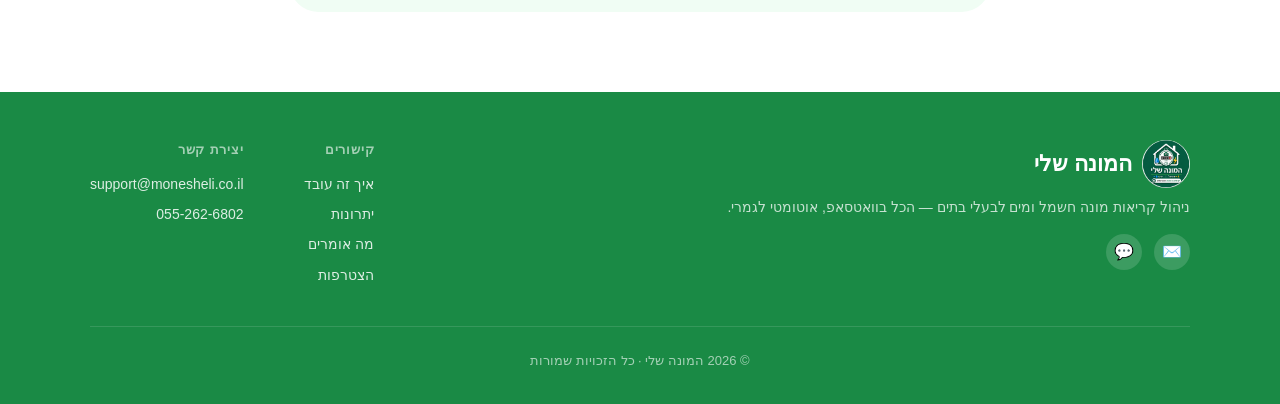
==== commit 2ceaf86f: "[fix] Update WhatsApp section copy to mention report + updates to both landlord and tenant" ====
--- a/index.html
+++ b/index.html
@@ -291,7 +291,7 @@
     <div class="feature-text">
       <div class="section-label">בלי אפליקציה</div>
       <h2 class="section-title">פשוט כמו לשלוח הודעה בוואטסאפ</h2>
-      <p class="section-sub">המונה שלי עושה הכל — קורא את המונה, מאשר עם השוכר, ומחשב את החיוב. בעל הבית מקבל דוח מוכן. בלי טלפונים, בלי טבלאות ידניות.</p>
+      <p class="section-sub">המונה שלי עושה הכל — קורא את המונה, מחשב את החיוב, מפיק דוח ומעדכן את בעל הבית והשוכר. בלי טלפונים, בלי טבלאות ידניות.</p>
       <br/>
       <a class="btn-wa" href="https://wa.me/972559642901?text=%D7%94%D7%A6%D7%98%D7%A8%D7%A3" target="_blank" style="display:inline-flex;">
         <svg viewBox="0 0 24 24"><path d="M17.472 14.382c-.297-.149-1.758-.867-2.03-.967-.273-.099-.471-.148-.67.15-.197.297-.767.966-.94 1.164-.173.199-.347.223-.644.075-.297-.15-1.255-.463-2.39-1.475-.883-.788-1.48-1.761-1.653-2.059-.173-.297-.018-.458.13-.606.134-.133.298-.347.446-.52.149-.174.198-.298.298-.497.099-.198.05-.371-.025-.52-.075-.149-.669-1.612-.916-2.207-.242-.579-.487-.5-.669-.51-.173-.008-.371-.01-.57-.01-.198 0-.52.074-.792.372-.272.297-1.04 1.016-1.04 2.479 0 1.462 1.065 2.875 1.213 3.074.149.198 2.096 3.2 5.077 4.487.709.306 1.262.489 1.694.625.712.227 1.36.195 1.871.118.571-.085 1.758-.719 2.006-1.413.248-.694.248-1.289.173-1.413-.074-.124-.272-.198-.57-.347z"/><path d="M12 0C5.373 0 0 5.373 0 12c0 2.127.558 4.126 1.535 5.858L.057 23.476a.5.5 0 0 0 .612.612l5.566-1.461A11.945 11.945 0 0 0 12 24c6.627 0 12-5.373 12-12S18.627 0 12 0zm0 21.818a9.8 9.8 0 0 1-5.013-1.376l-.36-.214-3.724.977.997-3.648-.235-.374A9.773 9.773 0 0 1 2.182 12C2.182 6.57 6.57 2.182 12 2.182c5.43 0 9.818 4.388 9.818 9.818 0 5.43-4.388 9.818-9.818 9.818z"/></svg>
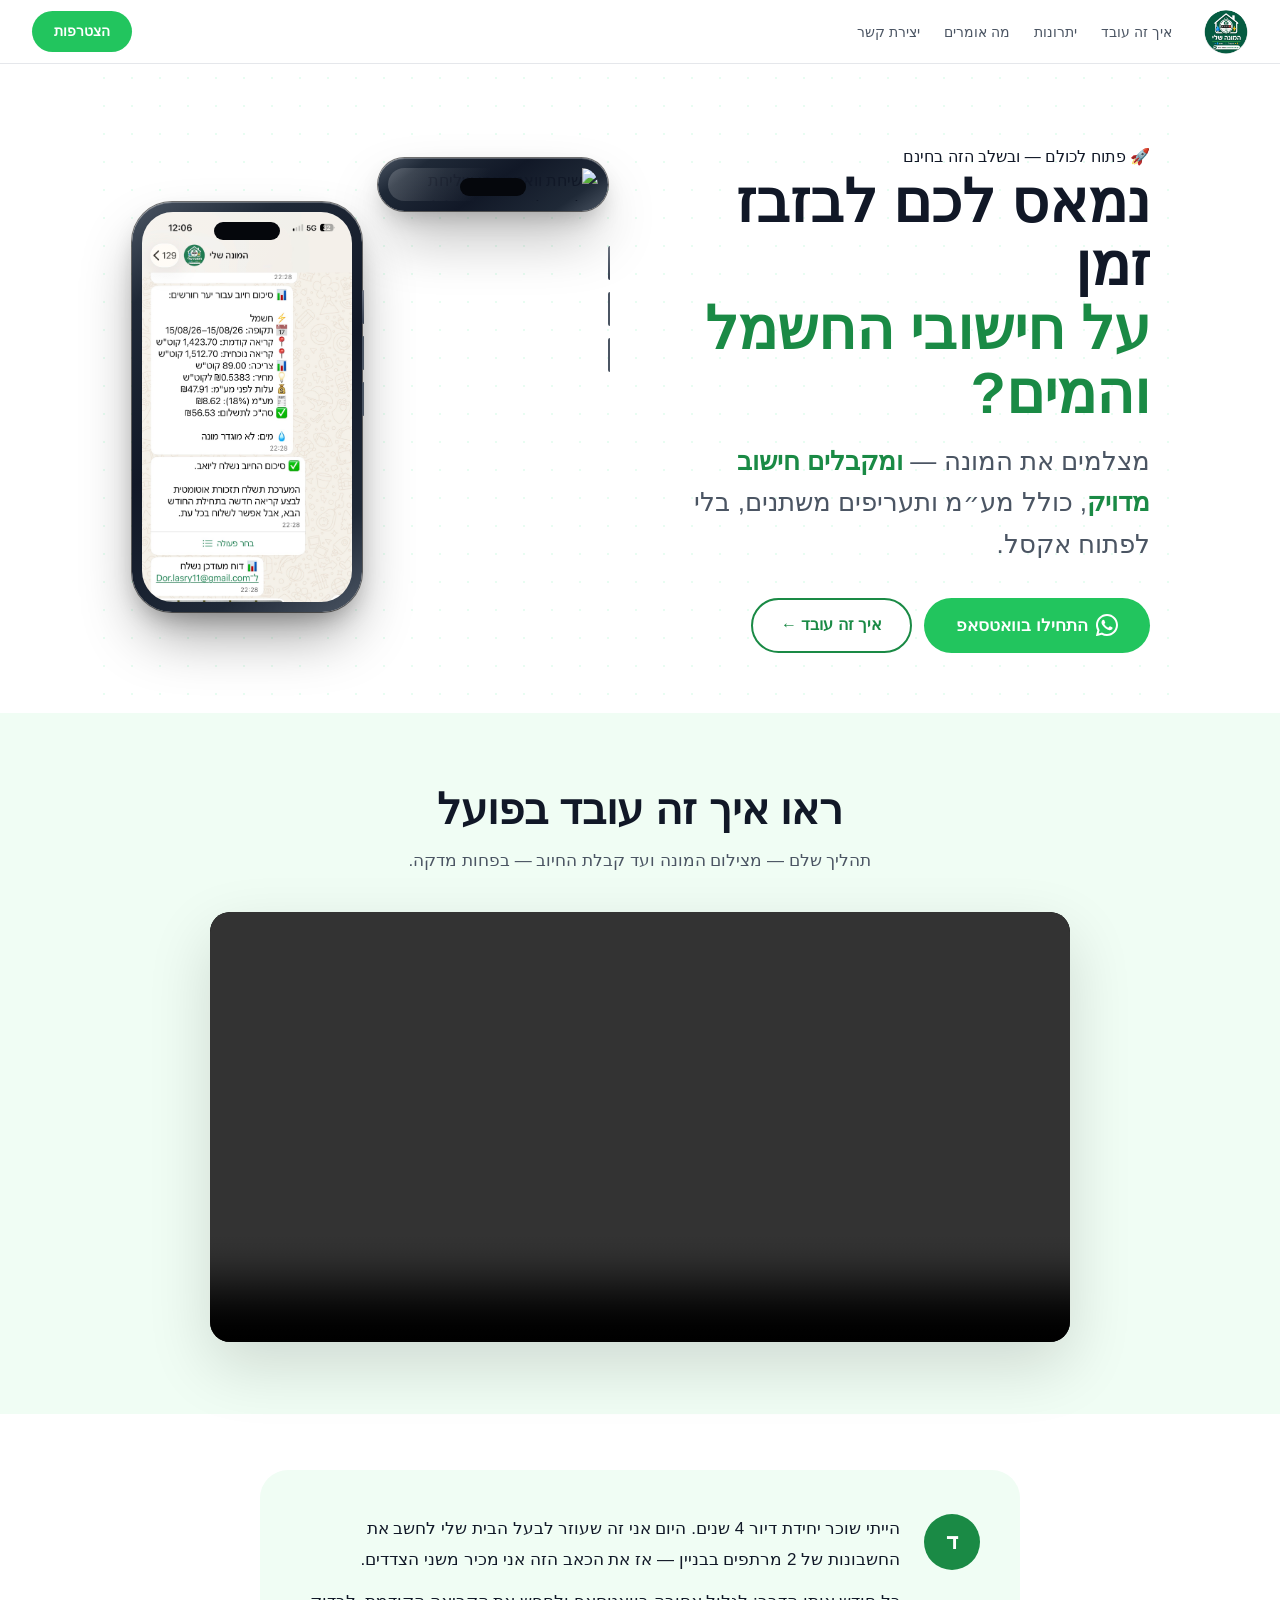
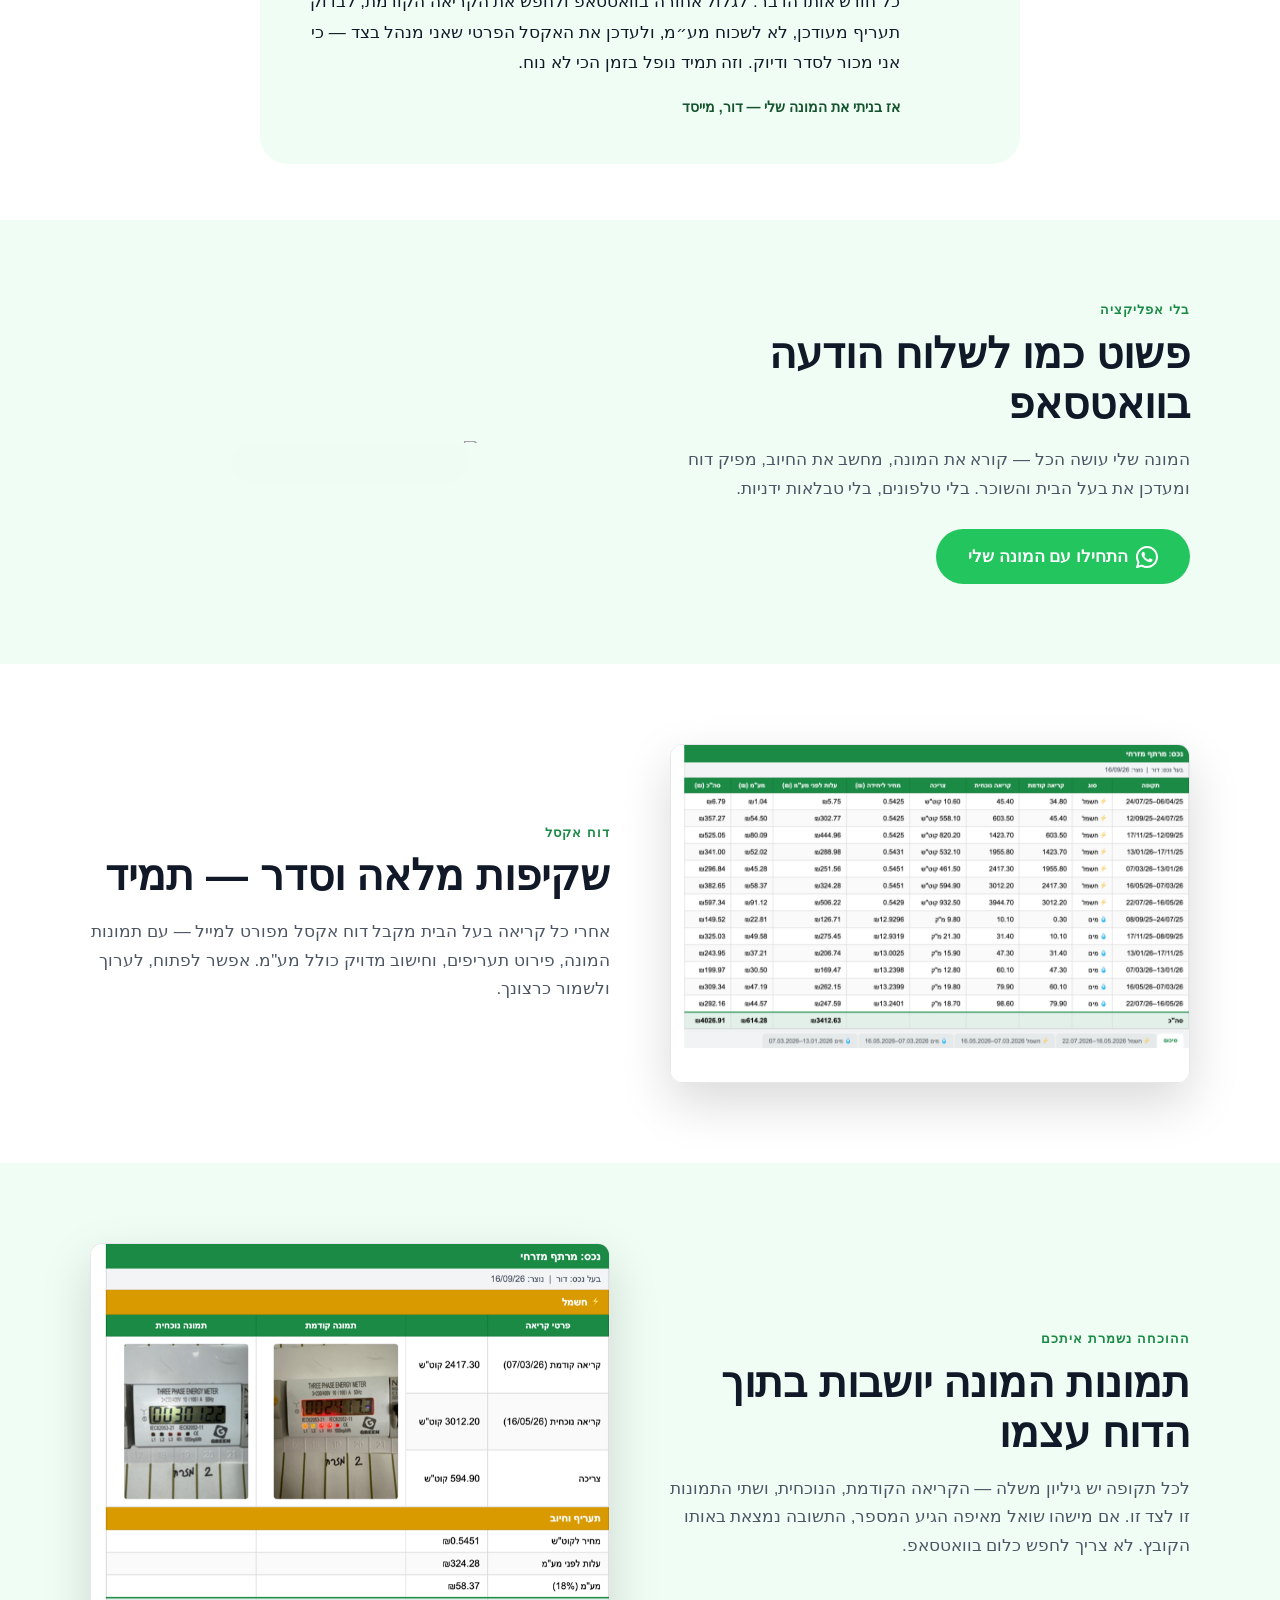
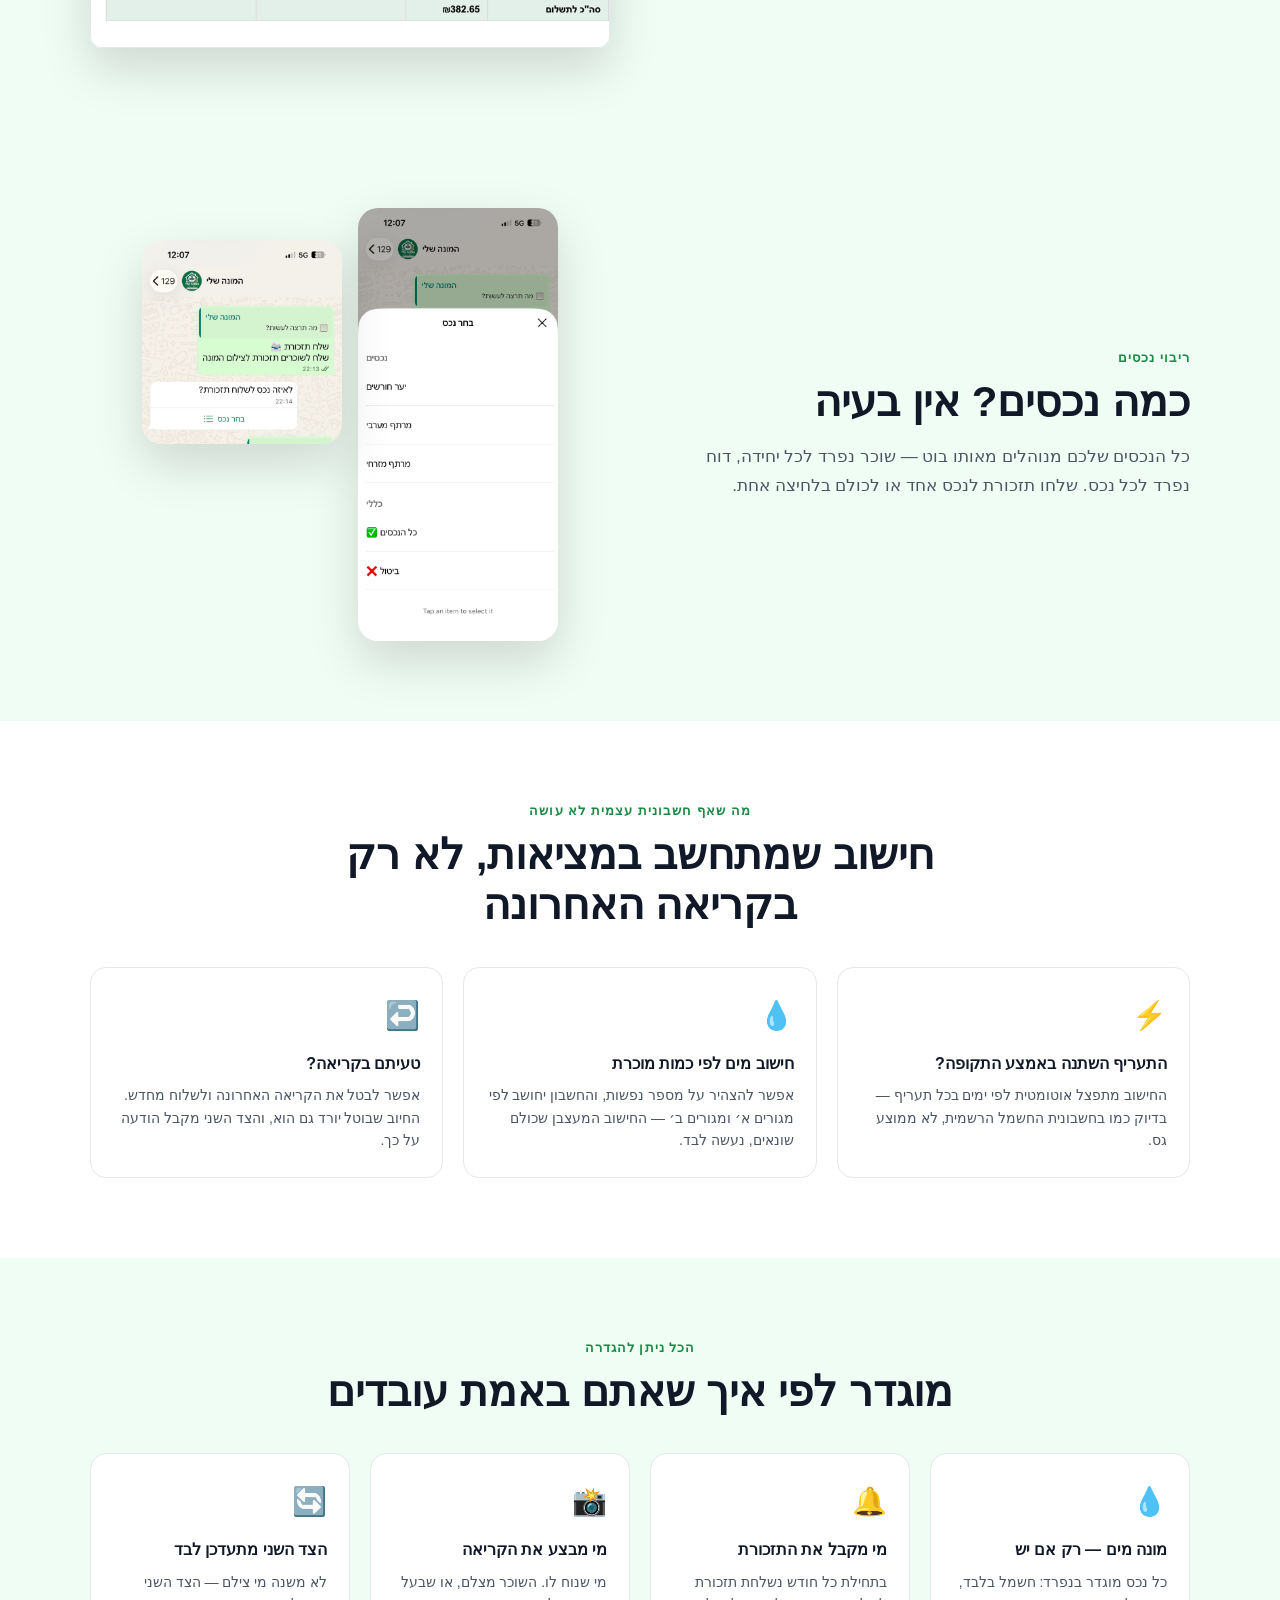
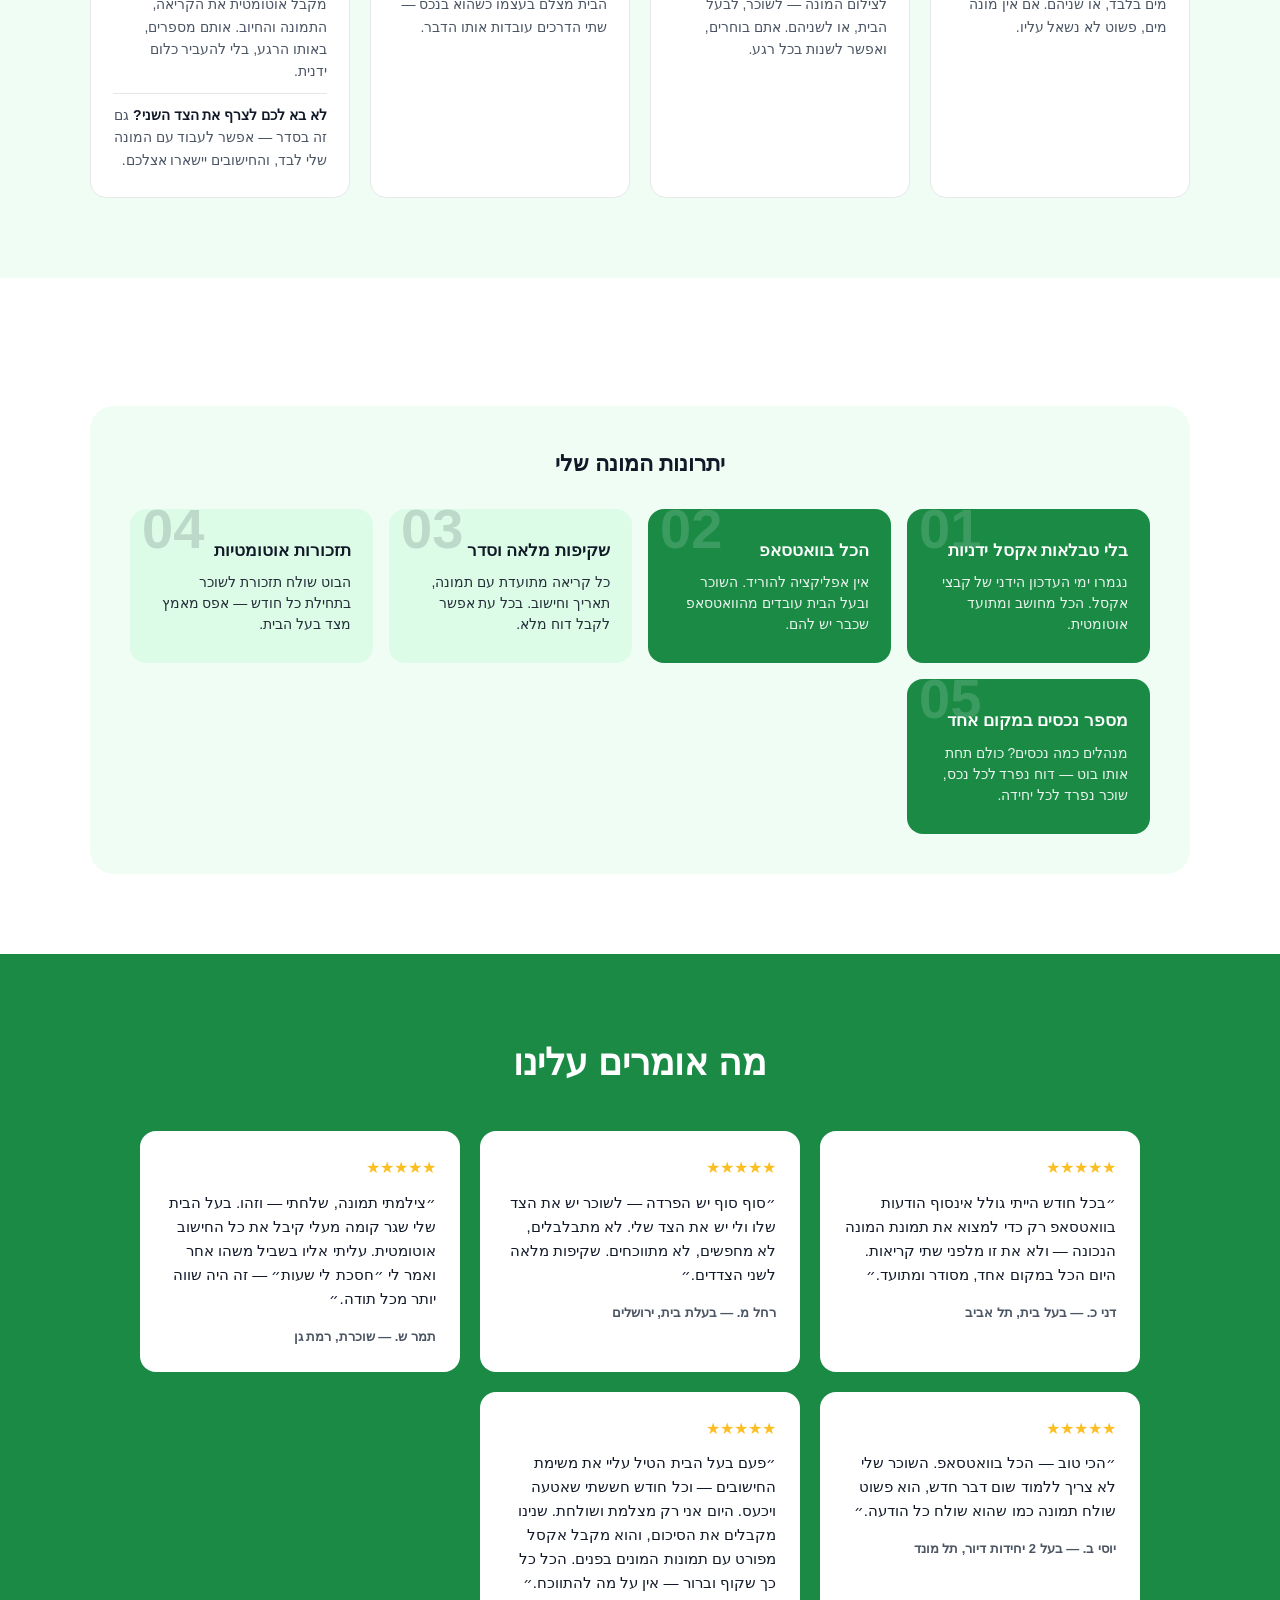
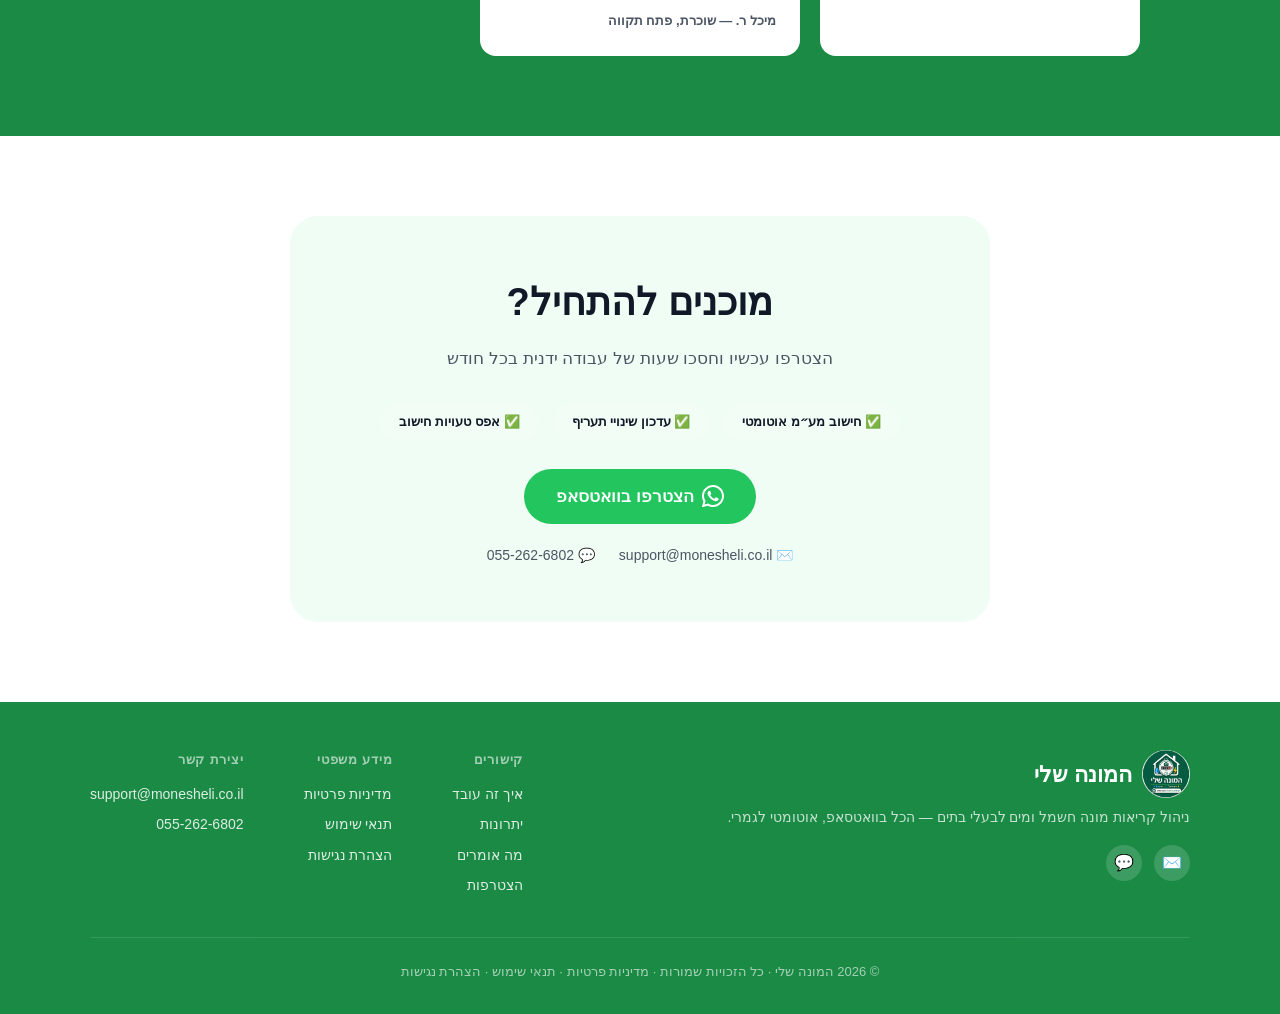
==== commit 61302d1b: "[src] Rework landing page to lead with the pain, not the mechanics - New headline and hero badge; sc" ====
--- a/index.html
+++ b/index.html
@@ -126,6 +126,105 @@
     .hero-screenshot-wrap.crop .hero-screenshot { box-shadow: none; border-radius: 0; margin-bottom: -9%; }
     .hero-screenshot-2 { margin-top: 40px; }
 
+    /* Device frame for the hero screenshots — distinct from the CSS-built .phone
+       mockups used in the feature sections below. */
+    .hero-phone {
+      position: relative;
+      width: 48%;
+      max-width: 232px;
+      /* brushed-titanium rail rather than a flat block */
+      background: linear-gradient(145deg, #4b5563 0%, #1f2937 18%, #111827 50%, #1f2937 82%, #4b5563 100%);
+      border-radius: 40px;
+      padding: 10px;
+      box-shadow:
+        0 1px 0 rgba(255,255,255,0.28) inset,
+        0 0 0 1px rgba(0,0,0,0.55),
+        0 30px 60px -12px rgba(0,0,0,0.42),
+        0 12px 24px -8px rgba(0,0,0,0.28);
+    }
+    /* dynamic island */
+    .hero-phone::before {
+      content: "";
+      position: absolute;
+      top: 20px; left: 50%; transform: translateX(-50%);
+      width: 66px; height: 18px;
+      background: #05070c; border-radius: 100px;
+      z-index: 3;
+    }
+    /* side buttons */
+    .hero-phone::after {
+      content: "";
+      position: absolute;
+      right: -2px; top: 88px;
+      width: 2px; height: 34px;
+      background: linear-gradient(180deg, #6b7280, #374151);
+      border-radius: 2px 0 0 2px;
+      box-shadow: 0 46px 0 #4b5563, 0 92px 0 #4b5563;
+    }
+    .hero-phone-screen {
+      position: relative;
+      width: 100%;
+      display: block;
+      border-radius: 31px;
+      object-fit: cover;
+      background: #e8ded5;
+      box-shadow: 0 0 0 1px rgba(0,0,0,0.45);
+    }
+    /* soft glass sheen across the screen */
+    .hero-phone-glare {
+      position: absolute;
+      inset: 10px;
+      border-radius: 31px;
+      pointer-events: none;
+      background: linear-gradient(118deg, rgba(255,255,255,0.20) 0%, rgba(255,255,255,0.06) 26%, rgba(255,255,255,0) 46%);
+      z-index: 2;
+    }
+    .hero-phone-2 { margin-top: 44px; }
+
+
+    /* STORY */
+    .story-section { padding: 56px 40px; }
+    .story-box {
+      max-width: 760px; margin: 0 auto;
+      background: var(--green-pale); border-radius: 28px;
+      padding: 44px 40px; display: flex; gap: 24px; align-items: flex-start;
+    }
+    .story-avatar {
+      flex-shrink: 0; width: 56px; height: 56px; border-radius: 50%;
+      background: var(--green); color: #fff; font-size: 22px; font-weight: 800;
+      display: flex; align-items: center; justify-content: center;
+    }
+    .story-box p { font-size: 17px; line-height: 1.8; color: var(--text); }
+    .story-box p + p { margin-top: 12px; }
+    .story-box .story-sign { margin-top: 16px; font-size: 14px; font-weight: 700; color: var(--green-dark); }
+
+
+    /* DIFFERENTIATORS */
+    .diff-grid { display: grid; grid-template-columns: repeat(auto-fit, minmax(240px, 1fr)); gap: 20px; margin-top: 36px; }
+    .diff-card {
+      background: #fff; border: 1px solid var(--border); border-radius: var(--radius);
+      padding: 26px 22px;
+    }
+    .diff-card .diff-icon { font-size: 28px; margin-bottom: 12px; }
+    .diff-card h3 { font-size: 16px; font-weight: 800; margin-bottom: 8px; }
+    .diff-card p { font-size: 14px; line-height: 1.6; color: var(--muted); }
+
+
+    /* EXCEL SCREENSHOTS */
+    .excel-shot {
+      width: 100%; max-width: 520px;
+      border: 1px solid var(--border); border-radius: 12px;
+      box-shadow: 0 20px 50px rgba(0,0,0,0.15);
+      display: block;
+    }
+
+
+    /* hero phone frames wrap the remote's crop wrapper */
+    .hero-phone .hero-screenshot-wrap { width: 100%; max-width: none; display: block; border-radius: 31px; overflow: hidden; box-shadow: none; }
+    .hero-phone .hero-screenshot-wrap.crop .hero-screenshot { margin-bottom: -9%; }
+    .hero-phone .hero-screenshot { width: 100%; display: block; border-radius: 0; box-shadow: none; }
+    .hero-phone .hero-screenshot-2 { margin-top: 0; }
+
     /* SECTION */
     section { padding: 80px 40px; }
     .section-inner { max-width: 1100px; margin: 0 auto; }
@@ -195,6 +294,7 @@
     .footer-col li:hover { opacity: 1; }
     .footer-social { display: flex; gap: 12px; margin-top: 16px; }
     .footer-social a { width: 36px; height: 36px; border-radius: 50%; background: rgba(255,255,255,0.15); display: flex; align-items: center; justify-content: center; font-size: 16px; }
+    .footer-col a:hover, .footer-bottom a:hover { text-decoration: underline; }
     .footer-bottom { border-top: 1px solid rgba(255,255,255,0.2); padding-top: 24px; text-align: center; font-size: 13px; opacity: 0.6; }
 
     /* VIDEO SECTION */
@@ -226,6 +326,8 @@
       .final-cta-section { padding: 40px 20px; }
       footer { padding: 40px 20px 24px; }
       .footer-top { gap: 32px; }
+      .story-section { padding: 40px 20px; }
+      .story-box { flex-direction: column; padding: 28px 24px; }
     }
   </style>
 </head>
@@ -250,8 +352,9 @@
 <!-- HERO -->
 <div class="hero">
   <div class="hero-text">
-    <h1>ניהול מונים<br/><em>שמחובר לוואטסאפ.</em></h1>
-    <p class="hero-slogan"><strong>צלמו מונה, השאר עלינו</strong> — אנחנו מחשבים ומפיקים דוח אוטומטי. שוכר או בעל בית — כולם יכולים לצלם.</p>
+    <div class="hero-badge">🚀 פתוח לכולם — ובשלב הזה בחינם</div>
+    <h1>נמאס לכם לבזבז זמן<br/><em>על חישובי החשמל והמים?</em></h1>
+    <p class="hero-slogan">מצלמים את המונה — <strong>ומקבלים חישוב מדויק</strong>, כולל מע״מ ותעריפים משתנים, בלי לפתוח אקסל.</p>
     <div class="hero-actions">
       <a class="btn-wa" href="https://wa.me/972559642901?text=%D7%94%D7%A6%D7%98%D7%A8%D7%A3" target="_blank">
         <svg viewBox="0 0 24 24"><path d="M17.472 14.382c-.297-.149-1.758-.867-2.03-.967-.273-.099-.471-.148-.67.15-.197.297-.767.966-.94 1.164-.173.199-.347.223-.644.075-.297-.15-1.255-.463-2.39-1.475-.883-.788-1.48-1.761-1.653-2.059-.173-.297-.018-.458.13-.606.134-.133.298-.347.446-.52.149-.174.198-.298.298-.497.099-.198.05-.371-.025-.52-.075-.149-.669-1.612-.916-2.207-.242-.579-.487-.5-.669-.51-.173-.008-.371-.01-.57-.01-.198 0-.52.074-.792.372-.272.297-1.04 1.016-1.04 2.479 0 1.462 1.065 2.875 1.213 3.074.149.198 2.096 3.2 5.077 4.487.709.306 1.262.489 1.694.625.712.227 1.36.195 1.871.118.571-.085 1.758-.719 2.006-1.413.248-.694.248-1.289.173-1.413-.074-.124-.272-.198-.57-.347z"/><path d="M12 0C5.373 0 0 5.373 0 12c0 2.127.558 4.126 1.535 5.858L.057 23.476a.5.5 0 0 0 .612.612l5.566-1.461A11.945 11.945 0 0 0 12 24c6.627 0 12-5.373 12-12S18.627 0 12 0zm0 21.818a9.8 9.8 0 0 1-5.013-1.376l-.36-.214-3.724.977.997-3.648-.235-.374A9.773 9.773 0 0 1 2.182 12C2.182 6.57 6.57 2.182 12 2.182c5.43 0 9.818 4.388 9.818 9.818 0 5.43-4.388 9.818-9.818 9.818z"/></svg>
@@ -262,11 +365,17 @@
   </div>
   <div class="hero-visual">
     <div class="hero-screenshots">
-      <div class="hero-screenshot-wrap crop">
-        <img src="screenshot-meters.png" alt="צילום מונה בוואטסאפ" class="hero-screenshot hero-screenshot-1" />
-      </div>
-      <div class="hero-screenshot-wrap hero-screenshot-2">
-        <img src="screenshot-summary.png" alt="סיכום חיוב בוואטסאפ" class="hero-screenshot" />
+      <div class="hero-phone">
+        <div class="hero-screenshot-wrap crop">
+          <img src="screenshot-meters.png" alt="שיחת וואטסאפ: שליחת צילום של מונה החשמל לבוט" class="hero-screenshot hero-screenshot-1" />
+        </div>
+        <span class="hero-phone-glare" aria-hidden="true"></span>
+      </div>
+      <div class="hero-phone hero-phone-2">
+        <div class="hero-screenshot-wrap">
+          <img src="screenshot-summary.png" alt="שיחת וואטסאפ: סיכום החיוב שהבוט מחזיר, כולל תעריף ומע״מ" class="hero-screenshot" />
+        </div>
+        <span class="hero-phone-glare" aria-hidden="true"></span>
       </div>
     </div>
   </div>
@@ -281,6 +390,18 @@
       <video controls playsinline preload="metadata" poster="">
         <source src="demo.mp4" type="video/mp4" />
       </video>
+    </div>
+  </div>
+</section>
+
+<!-- STORY -->
+<section class="story-section">
+  <div class="story-box">
+    <div class="story-avatar">ד</div>
+    <div>
+      <p>הייתי שוכר יחידת דיור 4 שנים. היום אני זה שעוזר לבעל הבית שלי לחשב את החשבונות של 2 מרתפים בבניין — אז את הכאב הזה אני מכיר משני הצדדים.</p>
+      <p>כל חודש אותו הדבר: לגלול אחורה בוואטסאפ ולחפש את הקריאה הקודמת, לבדוק תעריף מעודכן, לא לשכוח מע״מ, ולעדכן את האקסל הפרטי שאני מנהל בצד — כי אני מכור לסדר ודיוק. וזה תמיד נופל בזמן הכי לא נוח.</p>
+      <p class="story-sign">אז בניתי את המונה שלי — דור, מייסד</p>
     </div>
   </div>
 </section>
@@ -310,12 +431,26 @@
 <section>
   <div class="feature-row reverse">
     <div class="feature-text">
-      <div class="section-label">דוח אקסל אוטומטי</div>
+      <div class="section-label">דוח אקסל</div>
       <h2 class="section-title">שקיפות מלאה וסדר — תמיד</h2>
       <p class="section-sub">אחרי כל קריאה בעל הבית מקבל דוח אקסל מפורט למייל — עם תמונות המונה, פירוט תעריפים, וחישוב מדויק כולל מע"מ. אפשר לפתוח, לערוך ולשמור כרצונך.</p>
     </div>
     <div class="feature-visual">
-      <img src="screenshot-summary.png" alt="סיכום חיוב בוואטסאפ" style="width:260px; border-radius:24px; box-shadow:0 20px 50px rgba(0,0,0,0.15);" />
+      <img src="excel-summary.png" alt="גיליון הסיכום בדוח האקסל — כל התקופות, צריכה, תעריף, מע״מ וסה״כ" class="excel-shot" />
+    </div>
+  </div>
+</section>
+
+<!-- EXCEL PHOTOS -->
+<section class="pale">
+  <div class="feature-row">
+    <div class="feature-text">
+      <div class="section-label">ההוכחה נשמרת איתכם</div>
+      <h2 class="section-title">תמונות המונה יושבות בתוך הדוח עצמו</h2>
+      <p class="section-sub">לכל תקופה יש גיליון משלה — הקריאה הקודמת, הנוכחית, ושתי התמונות זו לצד זו. אם מישהו שואל מאיפה הגיע המספר, התשובה נמצאת באותו הקובץ. לא צריך לחפש כלום בוואטסאפ.</p>
+    </div>
+    <div class="feature-visual">
+      <img src="excel-detail.png" alt="גיליון תקופה בדוח — קריאה קודמת ונוכחית עם תמונות המונה" class="excel-shot" />
     </div>
   </div>
 </section>
@@ -335,8 +470,64 @@
   </div>
 </section>
 
+<!-- DIFFERENTIATORS -->
+<section id="benefits">
+  <div class="section-inner">
+    <div class="section-label" style="text-align:center;">מה שאף חשבונית עצמית לא עושה</div>
+    <h2 class="section-title" style="text-align:center; max-width:640px; margin-inline:auto;">חישוב שמתחשב במציאות, לא רק בקריאה האחרונה</h2>
+    <div class="diff-grid">
+      <div class="diff-card">
+        <div class="diff-icon">⚡</div>
+        <h3>התעריף השתנה באמצע התקופה?</h3>
+        <p>החישוב מתפצל אוטומטית לפי ימים בכל תעריף — בדיוק כמו בחשבונית החשמל הרשמית, לא ממוצע גס.</p>
+      </div>
+      <div class="diff-card">
+        <div class="diff-icon">💧</div>
+        <h3>חישוב מים לפי כמות מוכרת</h3>
+        <p>אפשר להצהיר על מספר נפשות, והחשבון יחושב לפי מגורים א׳ ומגורים ב׳ — החישוב המעצבן שכולם שונאים, נעשה לבד.</p>
+      </div>
+      <div class="diff-card">
+        <div class="diff-icon">↩️</div>
+        <h3>טעיתם בקריאה?</h3>
+        <p>אפשר לבטל את הקריאה האחרונה ולשלוח מחדש. החיוב שבוטל יורד גם הוא, והצד השני מקבל הודעה על כך.</p>
+      </div>
+    </div>
+  </div>
+</section>
+
+<!-- CONFIGURATION -->
+<section class="pale">
+  <div class="section-inner">
+    <div class="section-label" style="text-align:center;">הכל ניתן להגדרה</div>
+    <h2 class="section-title" style="text-align:center; max-width:640px; margin-inline:auto;">מוגדר לפי איך שאתם באמת עובדים</h2>
+    <div class="diff-grid">
+      <div class="diff-card">
+        <div class="diff-icon">💧</div>
+        <h3>מונה מים — רק אם יש</h3>
+        <p>כל נכס מוגדר בנפרד: חשמל בלבד, מים בלבד, או שניהם. אם אין מונה מים, פשוט לא נשאל עליו.</p>
+      </div>
+      <div class="diff-card">
+        <div class="diff-icon">🔔</div>
+        <h3>מי מקבל את התזכורת</h3>
+        <p>בתחילת כל חודש נשלחת תזכורת לצילום המונה — לשוכר, לבעל הבית, או לשניהם. אתם בוחרים, ואפשר לשנות בכל רגע.</p>
+      </div>
+      <div class="diff-card">
+        <div class="diff-icon">📸</div>
+        <h3>מי מבצע את הקריאה</h3>
+        <p>מי שנוח לו. השוכר מצלם, או שבעל הבית מצלם בעצמו כשהוא בנכס — שתי הדרכים עובדות אותו הדבר.</p>
+      </div>
+      <div class="diff-card">
+        <div class="diff-icon">🔄</div>
+        <h3>הצד השני מתעדכן לבד</h3>
+        <p>לא משנה מי צילם — הצד השני מקבל אוטומטית את הקריאה, התמונה והחיוב. אותם מספרים, באותו הרגע, בלי להעביר כלום ידנית.</p>
+        <p style="margin-top:10px; padding-top:10px; border-top:1px solid var(--border);"><strong style="color:var(--text);">לא בא לכם לצרף את הצד השני?</strong> גם זה בסדר — אפשר לעבוד עם המונה שלי לבד, והחישובים יישארו אצלכם.</p>
+      </div>
+    </div>
+  </div>
+</section>
+
 <!-- BENEFITS -->
-<section id="benefits">
+<section id="benefits2">
   <div class="section-inner">
     <div class="benefits-wrap">
       <div class="benefits-title">יתרונות המונה שלי</div>
@@ -449,6 +640,14 @@
         </ul>
       </div>
       <div class="footer-col">
+        <h4>מידע משפטי</h4>
+        <ul>
+          <li><a href="privacy.html">מדיניות פרטיות</a></li>
+          <li><a href="terms.html">תנאי שימוש</a></li>
+          <li><a href="accessibility.html">הצהרת נגישות</a></li>
+        </ul>
+      </div>
+      <div class="footer-col">
         <h4>יצירת קשר</h4>
         <ul>
           <li>support@monesheli.co.il</li>
@@ -456,7 +655,7 @@
         </ul>
       </div>
     </div>
-    <div class="footer-bottom">© 2026 המונה שלי · כל הזכויות שמורות</div>
+    <div class="footer-bottom">© 2026 המונה שלי · כל הזכויות שמורות · <a href="privacy.html">מדיניות פרטיות</a> · <a href="terms.html">תנאי שימוש</a> · <a href="accessibility.html">הצהרת נגישות</a></div>
   </div>
 </footer>
 
